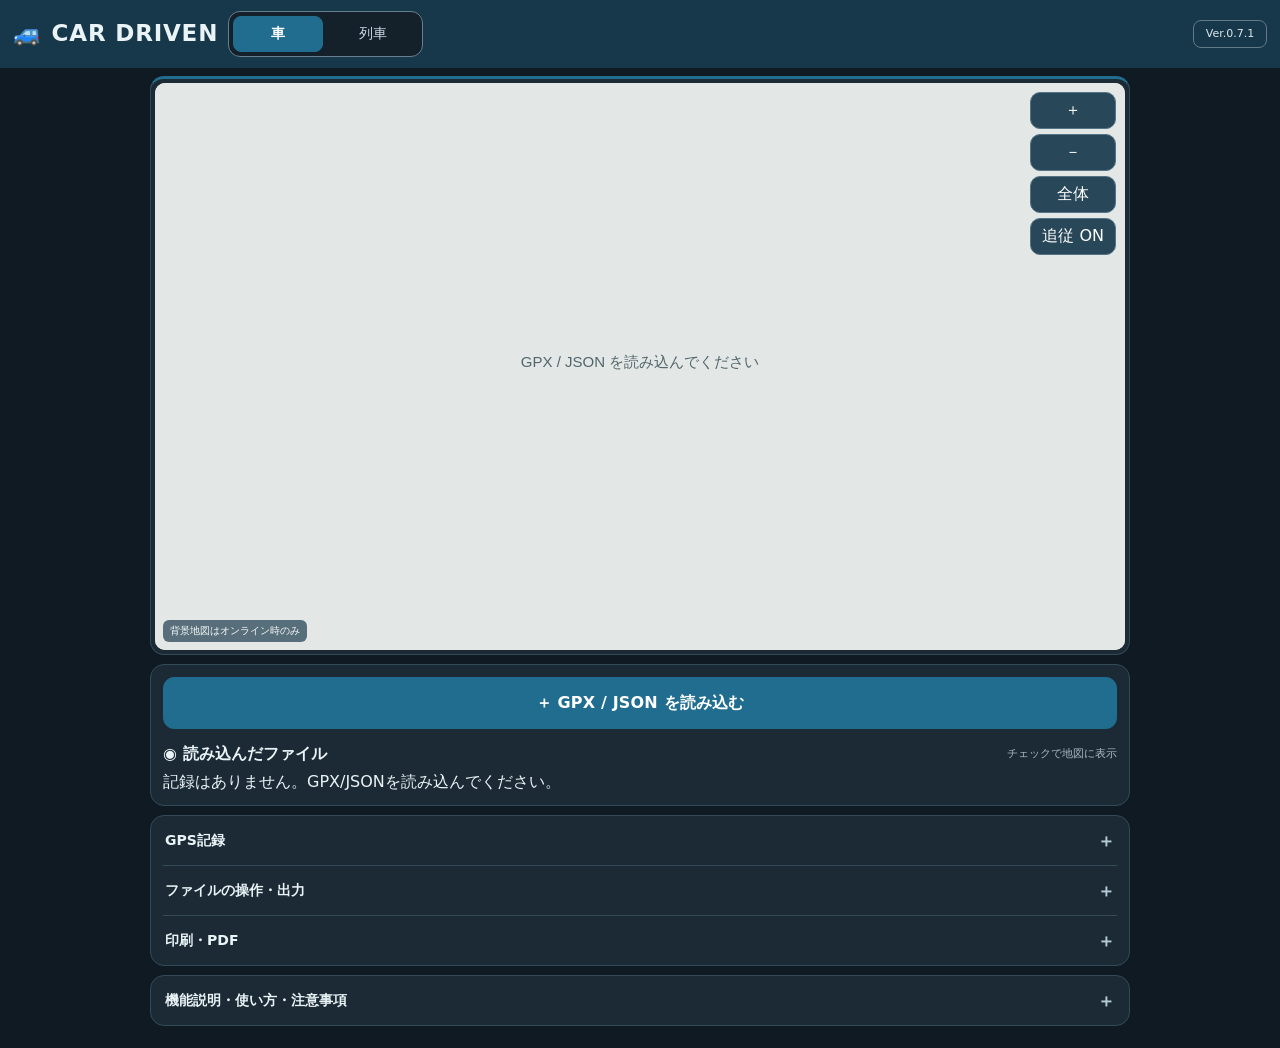
==== index.html @ f6655024 "p" ====
<!DOCTYPE html><html lang="ja"><head><meta charset="utf-8"><meta name="viewport" content="width=device-width,initial-scale=1,maximum-scale=1,user-scalable=no"><meta name="theme-color" content="#17384a" id="themeColor"><title>DRIVEN v0.7.1｜車・列車</title><link rel="manifest" href="./manifest.webmanifest"><link rel="icon" type="image/png" sizes="192x192" href="./icons/icon-192.png"><link rel="apple-touch-icon" href="./icons/icon-192.png"><meta name="application-name" content="DRIVEN"><meta name="apple-mobile-web-app-capable" content="yes"><meta name="apple-mobile-web-app-status-bar-style" content="black-translucent"><meta name="description" content="車・列車のGPS走行記録と軌跡比較"><style>
:root{color-scheme:dark;font-family:system-ui,-apple-system,'Noto Sans JP',sans-serif;background:#101a22;color:#eaf4f7}*{box-sizing:border-box}body{margin:0}header{background:#17384a;padding:12px 15px;display:flex;align-items:center;justify-content:space-between}h1{margin:0;font-size:22px;letter-spacing:2px}small,.muted{color:#a8bdc8}button,select,input{font:inherit}button{border:1px solid #537487;border-radius:10px;background:#244b60;color:white;padding:11px 13px;cursor:pointer}button:disabled{opacity:.4}button.primary{background:#157b63;border-color:#39ad91}button.danger{background:#8e3f42;border-color:#bf777a}button.secondary{background:#273b49}main{max-width:1000px;margin:auto;padding:12px;display:grid;gap:12px}.panel{background:#1b2a35;border:1px solid #334a58;border-radius:14px;padding:12px}.controls{display:flex;gap:8px;flex-wrap:wrap}.controls button{flex:1;min-width:95px}.stats{display:grid;grid-template-columns:repeat(4,minmax(0,1fr));gap:8px}.stat{background:#13212b;border-radius:10px;padding:10px 6px;text-align:center}.stat b{font-size:clamp(16px,3.8vw,27px);display:block;font-variant-numeric:tabular-nums}.stat span{font-size:11px;color:#b5cbd6}.status{font-size:13px;line-height:1.6;white-space:pre-wrap}.mapbox{height:min(58vh,510px);min-height:290px;position:relative;overflow:hidden;border-radius:12px;background:#dbe3e3;touch-action:none}canvas{width:100%;height:100%;display:block}.maptools{position:absolute;right:10px;top:10px;display:grid;gap:6px}.maptools button{padding:7px 10px;background:#17384ae8}.mapnote{position:absolute;left:8px;bottom:8px;background:#17384ad9;color:#fff;padding:5px 8px;font-size:11px;border-radius:6px;max-width:80%}.row{display:flex;gap:8px;align-items:center;flex-wrap:wrap}.row>*{flex:1}select,input[type=text]{background:#10212d;color:white;border:1px solid #567184;padding:10px;border-radius:8px;min-width:0}label{font-size:13px;color:#b8d0db}details summary{cursor:pointer;padding:8px 0}.hint{font-size:12px;line-height:1.65;color:#b8cbd4}a{color:#8bd8ff}@media(max-width:530px){.stats{grid-template-columns:repeat(2,1fr)}header h1{font-size:20px}.mapbox{height:46vh;min-height:270px}}
.trip-list{display:grid;gap:7px;margin:10px 0}.trip-choice{display:flex;align-items:center;gap:10px;padding:11px;background:#132530;border:1px solid #385260;border-radius:10px;color:#f1f6f8;font-size:14px;cursor:pointer}.trip-choice input{width:21px;height:21px;accent-color:#42b6e5;flex:none}.trip-choice .trip-title{flex:1;min-width:0;overflow-wrap:anywhere}.trip-choice .trip-meta{font-size:11px;color:#a9c1cd}.trip-swatch{height:17px;width:6px;border-radius:4px;flex:none}.trip-choice:has(input:not(:checked)){opacity:.68}.trip-actions{display:flex;gap:8px;flex-wrap:wrap}.trip-actions button{flex:1} </style><style>:root{--driven-accent:#a3333b;--driven-header:#46232b}header{background:var(--driven-header)}button.primary{background:var(--driven-accent);border-color:var(--driven-accent)}.trip-choice input{accent-color:var(--driven-accent)}.mode-tag{font-size:12px;font-weight:700;letter-spacing:.1em;padding:5px 9px;border-radius:8px;border:1px solid var(--driven-accent);color:#fff}.panel:first-of-type{border-top:3px solid var(--driven-accent)}.trip-choice:has(input:checked){border-color:var(--driven-accent)}header h1{letter-spacing:.03em}</style><style>
.print-grid{display:grid;grid-template-columns:repeat(2,minmax(0,1fr));gap:10px}.print-grid label{display:grid;gap:5px}.print-grid select{background:#10212d;color:#fff;border:1px solid #567184;border-radius:8px;padding:9px;width:100%}@media(max-width:560px){.print-grid{grid-template-columns:1fr}}
</style><style>
header.driven-header{gap:10px;flex-wrap:wrap;padding:11px 13px}
header.driven-header h1{font-size:clamp(19px,4vw,23px);letter-spacing:.035em;line-height:1.2}
.mode-switch{display:flex;gap:5px;padding:4px;background:#14202a;border:1px solid #678090;border-radius:12px}
.mode-switch button{font-size:14px;min-width:90px;padding:8px 12px;background:transparent;border:1px solid transparent;color:#c9d9e3;border-radius:8px}
.mode-switch button.active{background:var(--driven-accent);border-color:var(--driven-accent);color:white;font-weight:750}
.mode-switch button:focus-visible{outline:3px solid #fff;outline-offset:2px}
.driven-mode-hint{margin:0}
@media(max-width:530px){header.driven-header{align-items:stretch}header.driven-header h1{flex:1;align-self:center}.mode-switch{width:100%}.mode-switch button{flex:1}}
</style><style id="simplifiedUiV07">
main{max-width:1000px;padding:8px 10px 22px;gap:9px}
.panel{padding:11px}
.map-panel{padding:4px;overflow:hidden;border-color:#334a58}
.mapbox{height:clamp(330px,63vh,630px);min-height:0;border-radius:10px}
.maptools{right:9px;top:9px;gap:5px}
.maptools button{padding:7px 11px;min-height:37px}
.mapnote{font-size:10px;padding:4px 7px;opacity:.8}
.files-panel{padding:12px}
.big-import{display:block;width:100%;min-height:52px;font-size:16px;font-weight:750;letter-spacing:.01em;border-radius:11px}
.files-header{display:flex;align-items:center;justify-content:space-between;gap:8px;flex-wrap:wrap;margin-top:15px}
.files-header h2{font-size:16px;line-height:1.2;margin:0}
.file-count-hint{font-size:11px;color:#a9bbc7}
.trip-list{max-height:min(38vh,450px);overflow-y:auto;margin:9px 0 0;overscroll-behavior:contain}
.trip-choice{margin:0;min-height:44px}
.compact-menu{padding:0 12px}
.compact-menu details+details{border-top:1px solid #354b59}
.compact-menu summary{list-style:none;display:flex;align-items:center;justify-content:space-between;font-size:14px;font-weight:600;min-height:49px;padding:12px 2px;gap:12px}
.compact-menu summary::-webkit-details-marker{display:none}
.compact-menu summary::after{content:'＋';font-size:18px;color:#b3cbd7;line-height:1}
.compact-menu details[open]>summary::after{content:'－'}
.compact-menu details[open]>summary{color:#f2f8fb}
.menu-body{padding:3px 2px 16px;display:grid;gap:12px}
.menu-body .hint{margin:0}
.block-label{display:grid;gap:6px}
.block-label input,.block-label select{width:100%}
.recording-controls button{flex:1}
.recording-controls button:last-child{flex-basis:100%}
.menu-body .stats{margin-top:1px}
.status{color:#c9dce4;background:#13212b;border-radius:8px;padding:9px}
.help-panel .menu-body p{margin:0 0 10px;line-height:1.75}
.help-panel .menu-body p:last-child{margin-bottom:0}
.sr-only{position:absolute!important;width:1px;height:1px;padding:0;margin:-1px;overflow:hidden;clip:rect(0,0,0,0);white-space:nowrap;border:0}
@media(max-width:530px){
 header.driven-header{padding:8px 11px;gap:7px}
 header.driven-header h1{font-size:18px}
 header.driven-header .mode-switch{width:auto;flex:0 0 auto}
 .mode-switch button{min-width:60px;padding:7px 8px}
 main{padding:6px 7px 18px;gap:8px}
 .mapbox{height:48vh;min-height:260px;max-height:490px}
 .files-panel{padding:10px}
 .file-count-hint{font-size:10px}
 .trip-choice{padding:10px 8px}
 .compact-menu{padding:0 10px}
 .menu-body{gap:10px}
}
</style><style id="pwaStyle">
.version-update{margin-left:auto;background:transparent;border:1px solid #647985;border-radius:8px;color:#dce6eb;font-size:11px;line-height:1.1;font-weight:500;min-height:28px;min-width:74px;padding:6px 8px;white-space:nowrap}
.version-update:disabled{opacity:.65}
@media(max-width:480px){header.driven-header{display:grid;grid-template-columns:minmax(0,1fr) auto;gap:7px}header.driven-header h1{grid-row:1;grid-column:1;min-width:0}header.driven-header .version-update{grid-row:1;grid-column:2;justify-self:end}header.driven-header .mode-switch{grid-row:2;grid-column:1 / -1;width:100%}header.driven-header .mode-switch button{flex:1}}
</style></head><body><header class="driven-header"><h1 id="appTitle">DRIVEN <small>v0.7</small></h1><nav class="mode-switch" aria-label="走行モードの切り替え"><button id="carMode" type="button">車</button><button id="trainMode" type="button">列車</button></nav><button id="versionUpdate" type="button" class="version-update" aria-label="更新して再起動" title="更新して再起動">Ver.0.7.1</button></header><main>
<section class="panel map-panel" aria-label="走行地図">
  <div class="mapbox" id="map">
    <canvas id="canvas" aria-label="GPS走行軌跡の地図"></canvas>
    <div class="maptools">
      <button id="zoomIn" type="button" aria-label="拡大">＋</button>
      <button id="zoomOut" type="button" aria-label="縮小">－</button>
      <button id="fit" type="button">全体</button>
      <button id="follow" type="button">追従 ON</button>
    </div>
    <div class="mapnote" id="mapnote">背景地図はオンライン時のみ</div>
  </div>
</section>
<section class="panel files-panel" aria-label="ファイルの読み込みと表示">
  <button class="primary big-import" id="importBtn" type="button">＋ GPX / JSON を読み込む</button>
  <input type="file" id="file" multiple accept=".gpx,.json,application/json,application/gpx+xml" hidden>
  <div class="files-header"><h2>◉ 読み込んだファイル</h2><span class="file-count-hint">チェックで地図に表示</span></div>
  <div id="tripChecklist" class="trip-list" aria-label="読み込み済みの記録一覧"></div>
  <div id="overlayInfo" class="sr-only" aria-live="polite">読み込み済みのファイルを地図に重ねて表示します。</div>
</section>
<section class="panel compact-menu" aria-label="その他の操作">
  <details id="recordingMenu">
    <summary>GPS記録</summary>
    <div class="menu-body">
      <label class="block-label">記録名 <input type="text" id="tripName" placeholder="例：智頭線 上り"></label>
      <div class="controls recording-controls">
        <button class="primary" id="start" type="button">● 記録開始</button>
        <button class="danger" id="stop" type="button" disabled>■ 停止・保存</button>
        <button class="secondary" id="locate" type="button">現在地確認</button>
      </div>
      <div id="status" class="status" aria-live="polite">待機中</div>
      <section class="stats" aria-label="走行の数値">
        <div class="stat"><b id="speed">--</b><span>速度 km/h</span></div>
        <div class="stat"><b id="distance">0.00</b><span>距離 km</span></div>
        <div class="stat"><b id="elapsed">00:00</b><span>経過時間</span></div>
        <div class="stat"><b id="points">0</b><span>GPS点数</span></div>
      </section>
    </div>
  </details>
  <details id="fileToolsMenu">
    <summary>ファイルの操作・出力</summary>
    <div class="menu-body">
      <label class="block-label">保存済み記録 <select id="trips"><option value="">選択してください</option></select></label>
      <div class="controls"><button id="load" type="button">記録を表示</button><button id="delete" type="button">選択記録を削除</button></div>
      <div class="controls"><button id="exportGPX" type="button">GPX出力</button><button id="exportCSV" type="button">CSV出力</button><button id="exportJSON" type="button">JSON出力</button></div>
      <div class="controls"><button id="overlayAll" type="button">すべて選択</button><button id="overlayOff" type="button">すべて解除</button><button id="clear" type="button">表示をクリア</button></div>
      <p class="hint" id="details">記録なし</p>
    </div>
  </details>
  <details id="printPanel">
    <summary>印刷・PDF</summary>
    <div class="menu-body">
      <div class="print-grid">
        <label>印刷する記録<select id="printTrip"><option value="">現在表示中の記録</option></select></label>
        <label>レイアウト<select id="printLayout"><option value="side">地図＋速度（左右）</option><option value="vertical">地図＋速度（上下）</option><option value="map">地図のみ</option><option value="speed">速度グラフのみ</option></select></label>
        <label>地図の色調<select id="printTone"><option value="gray">淡いグレー</option><option value="mono">白黒</option><option value="color">カラー</option><option value="plain">白背景（地図なし）</option></select></label>
        <label>経過時刻の目印<select id="printInterval"><option value="5">5分刻み</option><option value="10">10分刻み</option><option value="0">表示なし</option></select></label>
      </div>
      <button class="primary" id="printOpen" type="button" style="width:100%;margin-top:12px">印刷プレビューを開く</button>
    </div>
  </details>
</section>
<section class="panel compact-menu help-panel">
  <details id="helpMenu">
    <summary>機能説明・使い方・注意事項</summary>
    <div class="menu-body hint">
      <p id="modeHint" class="driven-mode-hint"></p>
      <p><b>地図</b>：ドラッグで移動、ピンチや＋／－で拡大縮小。「全体」で軌跡全体を表示します。背景地図の取得には通信が必要ですが、読み込んだ軌跡はオフラインでも表示できます。</p>
      <p><b>ファイルの読み込み</b>：GPX／JSONファイルを複数同時に選べます。読み込むと一覧に追加され、チェックの付いた記録を色別に地図へ重ねて表示します。線は記録ごとに独立しています。</p>
      <p><b>GPS記録</b>：「GPS記録」を開いて開始・停止します。ブラウザーの位置情報を使います。HTTPSまたはlocalhostが必要で、端末のローカルHTMLでは測位できない場合があります。画面消灯・バックグラウンド移行で記録が止まることがあります。走行中は操作しないでください。</p>
      <p><b>保存と出力</b>：車用と列車用の記録は別々にブラウザー内へ保存します。保存領域が消去されると記録も失われるため、GPX／JSONに書き出して保管してください。記録ごとの表示や削除、CSV出力、印刷・PDFも利用できます。</p>
      <p><b>印刷</b>：地図＋速度の左右／上下、地図のみ、速度のみを選べます。背景地図を印刷するときは通信が必要です。</p>
      <p><b>データについて</b>：GPS軌跡は未補正です。線路への自動吸着・速度補正は未実装です。位置情報自体はサーバーに送信しませんが、オンライン地図を使うと地図提供元へタイル取得の通信が発生します。</p>
    </div>
  </details>
</section>
</main><script>
'use strict';
const DRIVEN_MODE=(location.hash.toLowerCase()==='#train')?'train':'car';
const DRIVEN_LABEL=DRIVEN_MODE==='train'?'TRAIN DRIVEN':'CAR DRIVEN';
const DRIVEN_STORE_KEY=DRIVEN_MODE==='train'?'DRIVEN_TRAIN_TRIPS_v04':'DRIVEN_TRIPS_v01';
const DRIVEN_RECOVERY_KEY=DRIVEN_MODE==='train'?'DRIVEN_TRAIN_RECOVERY_v04':'DRIVEN_RECOVERY';
const MODE_THEME=DRIVEN_MODE==='train'?{accent:'#a3333b',header:'#46232b',symbol:'🚆',name:'列車',hint:'例：智頭線 上り',usage:'鉄道走行'}:{accent:'#216d90',header:'#17384a',symbol:'🚙',name:'車',hint:'例：休日のドライブ',usage:'自動車走行'};
document.documentElement.style.setProperty('--driven-accent',MODE_THEME.accent);
document.documentElement.style.setProperty('--driven-header',MODE_THEME.header);
document.getElementById('themeColor').setAttribute('content',MODE_THEME.header);
document.getElementById('appTitle').textContent=MODE_THEME.symbol+' '+DRIVEN_LABEL;
document.title='DRIVEN v0.7.1｜'+MODE_THEME.name;
document.getElementById('modeHint').textContent=MODE_THEME.usage+'のGPS記録・比較。車と列車の記録は分離して保存します。';
document.getElementById('tripName').placeholder=MODE_THEME.hint;
for(const [mode,id] of [['car','carMode'],['train','trainMode']]){
 const btn=document.getElementById(id);
 const active=DRIVEN_MODE===mode;
 btn.classList.toggle('active',active);
 btn.setAttribute('aria-pressed',String(active));
 btn.addEventListener('click',()=>{
  if(active)return;
  if(recording){alert('GPS記録中はモードを切り替えられません。先に「停止・保存」を押してください。');return;}
  if(points.length&&!selectedId){
   const ok=confirm('現在表示中のデータが保存されていない可能性があります。モードを切り替えますか？');
   if(!ok)return;
  }
  location.hash=mode;
  location.reload();
 });
}
const $=id=>document.getElementById(id), R=6371008.8;let points=[],recording=false,watch=null,started=null,ended=null,current=null,follow=true,zoom=14,center=null,drag=null,prevPinch=null,tiles=new Map(),mapEnabled=true;const key=DRIVEN_STORE_KEY;let trips=[];try{trips=JSON.parse(localStorage.getItem(key)||'[]');if(!Array.isArray(trips))trips=[]}catch(e){trips=[]}let selectedId=null,overlayMode=false;let visibleIds=new Set(trips.map(t=>t.id));const overlayColors=['#f97316','#38bdf8','#a78bfa','#22c55e','#facc15','#fb7185','#2dd4bf','#e879f9'];const rad=d=>d*Math.PI/180;function meters(a,b){let dlat=rad(b.lat-a.lat),dlon=rad(b.lon-a.lon);let x=Math.sin(dlat/2)**2+Math.cos(rad(a.lat))*Math.cos(rad(b.lat))*Math.sin(dlon/2)**2;return 2*R*Math.atan2(Math.sqrt(x),Math.sqrt(1-x))}function duration(ms){let s=Math.max(0,Math.floor(ms/1000));return String(Math.floor(s/3600)).padStart(2,'0')+':'+String(Math.floor(s%3600/60)).padStart(2,'0')+':'+String(s%60).padStart(2,'0')}function stamp(t){return new Date(t).toLocaleString('ja-JP')}function status(s){$('status').textContent=s}function totalDistance(){let d=0;for(let i=1;i<points.length;i++){let m=meters(points[i-1],points[i]);if(m<2000)d+=m}return d}function tripDistance(ps){let d=0;for(let i=1;i<ps.length;i++){let m=meters(ps[i-1],ps[i]);if(m<2000)d+=m}return d}function activeTrips(){return trips.filter(t=>visibleIds.has(t.id)&&t.points?.length)}function updateOverlayInfo(){let a=activeTrips();$('overlayInfo').textContent=`${a.length} / ${trips.length}記録を表示中。線は各ファイルで独立し、端点を接続しません。`; }function renderChecklist(){let el=$('tripChecklist');el.replaceChildren();if(!trips.length){el.textContent='記録はありません。GPX/JSONを読み込んでください。';updateOverlayInfo();return}trips.forEach((t,i)=>{let label=document.createElement('label');label.className='trip-choice';let input=document.createElement('input');input.type='checkbox';input.checked=visibleIds.has(t.id);input.setAttribute('aria-label',t.name+'を地図に表示');input.onchange=()=>{if(input.checked)visibleIds.add(t.id);else visibleIds.delete(t.id);overlayMode=true;updateOverlayInfo();update();fit();draw()};let sw=document.createElement('span');sw.className='trip-swatch';sw.style.background=overlayColors[i%overlayColors.length];let body=document.createElement('span');body.className='trip-title';body.textContent=t.name;let meta=document.createElement('span');meta.className='trip-meta';meta.textContent=`${t.points.length}点`;label.append(input,sw,body,meta);el.append(label)});updateOverlayInfo()}function update(){if(overlayMode){let all=activeTrips();let count=all.reduce((n,t)=>n+t.points.length,0);let dist=all.reduce((n,t)=>n+tripDistance(t.points),0);$('speed').textContent='--';$('distance').textContent=(dist/1000).toFixed(2);$('points').textContent=count;$('elapsed').textContent='--:--:--';$('details').textContent=`${all.length}記録 / 合計${count}点 / 区間ごとのGPS概算距離合計 ${(dist/1000).toFixed(3)} km`;return}let p=points.at(-1),v=current||p;$('speed').textContent=v&&Number.isFinite(v.speed)?(v.speed*3.6).toFixed(1):'--';$('distance').textContent=(totalDistance()/1000).toFixed(2);$('points').textContent=points.length;$('elapsed').textContent=started?duration((recording?Date.now():ended||Date.now())-started):'00:00:00';$('details').textContent=points.length?`期間：${stamp(started||points[0].t)} ～ ${stamp(ended||points.at(-1).t)}　／　距離：${(totalDistance()/1000).toFixed(3)} km　／　点数：${points.length}　／　最終推定精度：${p&&Number.isFinite(p.acc)?Math.round(p.acc)+' m':'不明'}`:'記録なし'}function recordPosition(pos){let c=pos.coords,p={lat:c.latitude,lon:c.longitude,t:pos.timestamp||Date.now(),acc:c.accuracy,speed:Number.isFinite(c.speed)?c.speed:null,alt:Number.isFinite(c.altitude)?c.altitude:null};current=p;if(!center||follow)center={lat:p.lat,lon:p.lon};if(recording){if(!points.length||p.t>points.at(-1).t){points.push(p);if(points.length%10===0)autosave()}}update();draw();status(`${recording?'記録中':'現在地確認'}　${p.lat.toFixed(6)}, ${p.lon.toFixed(6)}\n推定精度 ±${Math.round(p.acc)} m / 最終測位 ${new Date(p.t).toLocaleTimeString('ja-JP')}`)}function err(e){status('位置情報を取得できません：'+e.message+'\nHTTPSで開き、位置情報の許可と端末の位置情報設定を確認してください。')}function autosave(){try{localStorage.setItem(DRIVEN_RECOVERY_KEY,JSON.stringify({points,started,name:$('tripName').value}))}catch(e){status('端末内の一時保存に失敗。記録停止後にGPXを書き出してください。')}}function save(){if(!points.length)return;let id=selectedId&&trips.some(t=>t.id===selectedId)?selectedId:'trip_'+Date.now();let trip={id,name:$('tripName').value.trim()||'走行 '+stamp(started||Date.now()),started:started||points[0].t,ended:ended||points.at(-1).t,points:points.slice()};trips=trips.filter(t=>t.id!==id);trips.unshift(trip);visibleIds.add(id);try{localStorage.setItem(key,JSON.stringify(trips));localStorage.removeItem(DRIVEN_RECOVERY_KEY);selectedId=id;refreshTrips()}catch(e){status('端末への保存容量が不足しています。GPX/JSONを書き出してください。')}}function start(){if(recording)return;overlayMode=false;updateOverlayInfo();points=[];current=null;started=Date.now();ended=null;selectedId=null;recording=true;$('start').disabled=true;$('stop').disabled=false;status('GPSを取得しています…');if(!navigator.geolocation){recording=false;$('start').disabled=false;$('stop').disabled=true;status('このブラウザーはGPS位置情報に対応していません。');return}watch=navigator.geolocation.watchPosition(recordPosition,err,{enableHighAccuracy:true,maximumAge:0,timeout:20000});update();draw()}function stop(){if(!recording)return;recording=false;ended=Date.now();if(watch!==null){navigator.geolocation.clearWatch(watch);watch=null}$('start').disabled=false;$('stop').disabled=true;save();status(`記録停止・保存しました。 ${points.length}点 / ${(totalDistance()/1000).toFixed(2)} km`);update();draw()}function refreshTrips(){visibleIds=new Set([...visibleIds].filter(id=>trips.some(t=>t.id===id)));renderChecklist();let s=$('trips');s.replaceChildren(new Option('選択してください',''));for(let t of trips)s.add(new Option(`${t.name} (${t.points.length}点)`,t.id));if(selectedId)s.value=selectedId}function loadTrip(){overlayMode=false;updateOverlayInfo();if(recording){alert('記録を停止してから読み込んでください');return}let t=trips.find(x=>x.id===$('trips').value);if(!t)return;points=t.points.map(p=>({...p}));started=t.started;ended=t.ended;selectedId=t.id;$('tripName').value=t.name;fit();update();status(`読み込み：${t.name}`)}function xml(s){return String(s).replace(/[<>&"']/g,c=>({'<':'&lt;','>':'&gt;','&':'&amp;','"':'&quot;',"'":'&apos;'}[c]))}function download(text,name,type){let blob=new Blob([text],{type}),url=URL.createObjectURL(blob),a=document.createElement('a');a.href=url;a.download=name;document.body.append(a);a.click();a.remove();setTimeout(()=>URL.revokeObjectURL(url),3000)}function filebase(){return 'DRIVEN_'+new Date(started||Date.now()).toISOString().replace(/[:.]/g,'-')}function exportGPX(){if(!points.length)return alert('記録がありません');let s='<?xml version="1.0" encoding="UTF-8"?>\n<gpx version="1.1" creator="DRIVEN v0.7" xmlns="http://www.topografix.com/GPX/1/1"><trk><name>'+xml($('tripName').value||DRIVEN_LABEL)+'</name><trkseg>\n';for(let p of points)s+=`<trkpt lat="${p.lat}" lon="${p.lon}">${Number.isFinite(p.alt)?'<ele>'+p.alt+'</ele>':''}<time>${new Date(p.t).toISOString()}</time>${Number.isFinite(p.acc)?'<extensions><accuracy>'+p.acc+'</accuracy></extensions>':''}</trkpt>\n`;download(s+'</trkseg></trk></gpx>',filebase()+'.gpx','application/gpx+xml')}function exportCSV(){if(!points.length)return alert('記録がありません');let s='time_iso,latitude,longitude,accuracy_m,speed_kmh,altitude_m\n';for(let p of points)s+=[new Date(p.t).toISOString(),p.lat,p.lon,p.acc??'',Number.isFinite(p.speed)?(p.speed*3.6).toFixed(2):'',p.alt??''].join(',')+'\n';download(s,filebase()+'.csv','text/csv;charset=utf-8')}function exportJSON(){if(!points.length)return alert('記録がありません');download(JSON.stringify({app:DRIVEN_LABEL,version:'0.6',name:$('tripName').value,started,ended,points},null,2),filebase()+'.json','application/json')}function parseGPX(text){let doc=new DOMParser().parseFromString(text,'application/xml');if(doc.querySelector('parsererror'))throw Error('GPX形式を読み取れません');let arr=[...doc.getElementsByTagName('*')].filter(n=>n.localName==='trkpt'||n.localName==='rtept');return arr.map(n=>{let child=(name)=>[...n.children].find(e=>e.localName===name)?.textContent;return {lat:Number(n.getAttribute('lat')),lon:Number(n.getAttribute('lon')),t:Date.parse(child('time')||'')||Date.now(),acc:null,speed:null,alt:child('ele')!==undefined?Number(child('ele')):null}}).filter(p=>Number.isFinite(p.lat)&&Number.isFinite(p.lon)&&Math.abs(p.lat)<=90&&Math.abs(p.lon)<=180)}async function importFiles(files){if(recording)return alert('記録を停止してから読み込んでください');let ok=0,failed=[];for(let f of files){try{let text=await f.text(),ps;if(f.name.toLowerCase().endsWith('.gpx'))ps=parseGPX(text);else{let data=JSON.parse(text);ps=Array.isArray(data)?data:data.points;if(!Array.isArray(ps))throw Error('points配列がありません');ps=ps.map(p=>({lat:Number(p.lat),lon:Number(p.lon),t:typeof p.t==='number'?p.t:(Date.parse(p.t)||Date.now()),acc:p.acc??null,speed:p.speed??null,alt:p.alt??null})).filter(p=>Number.isFinite(p.lat)&&Number.isFinite(p.lon)&&Math.abs(p.lat)<=90&&Math.abs(p.lon)<=180)}if(!ps.length)throw Error('GPS点が見つかりません');let name=f.name.replace(/\.(gpx|json)$/i,'');let id='import_'+Date.now()+'_'+ok+'_'+Math.random().toString(36).slice(2,8);let trip={id,name,started:ps[0].t,ended:ps.at(-1).t,points:ps};trips.unshift(trip);visibleIds.add(id);ok++}catch(e){failed.push(f.name+'：'+e.message)}}if(ok){try{localStorage.setItem(key,JSON.stringify(trips))}catch(e){status('保存容量が不足しました。ファイルの保管を続けてください。');alert('保存容量が不足しました。読み込んだ記録は再起動後に残らない可能性があります。')}overlayMode=true;refreshTrips();fit();update();draw()}status(`${ok}ファイルを読み込み、地図へ重ねて表示しました。`+(failed.length?'\n失敗：'+failed.join(' / '):''));if(failed.length)alert('読み込めなかったファイル：\n'+failed.join('\n'))}
const canvas=$('canvas'),ctx=canvas.getContext('2d');function merc(lat,lon,z){let scale=256*2**z,cl=Math.max(-85.0511,Math.min(85.0511,lat));return {x:(lon+180)/360*scale,y:(1-Math.log(Math.tan(rad(cl))+1/Math.cos(rad(cl)))/Math.PI)/2*scale}}function inverse(x,y,z){let s=256*2**z;return {lon:x/s*360-180,lat:180/Math.PI*Math.atan(Math.sinh(Math.PI*(1-2*y/s)))}}function dimensions(){let rect=canvas.getBoundingClientRect(),dpr=window.devicePixelRatio||1,w=Math.max(1,rect.width),h=Math.max(1,rect.height);if(canvas.width!==Math.round(w*dpr)||canvas.height!==Math.round(h*dpr)){canvas.width=Math.round(w*dpr);canvas.height=Math.round(h*dpr)}ctx.setTransform(dpr,0,0,dpr,0,0);return {w,h}}function fit(){let arr=overlayMode?activeTrips().flatMap(t=>t.points):(points.length?points:(current?[current]:[]));if(!arr.length)return;let lo=Math.min(...arr.map(p=>p.lon)),hi=Math.max(...arr.map(p=>p.lon)),la=Math.min(...arr.map(p=>p.lat)),ha=Math.max(...arr.map(p=>p.lat));center={lat:(la+ha)/2,lon:(lo+hi)/2};let {w,h}=dimensions();for(let z=18;z>=2;z--){let a=merc(la,lo,z),b=merc(ha,hi,z);if(Math.abs(b.x-a.x)<w*.8&&Math.abs(b.y-a.y)<h*.8){zoom=z;break}}follow=false;syncFollow();draw()}function syncFollow(){$('follow').textContent='追従 '+(follow?'ON':'OFF')}function draw(){let {w,h}=dimensions();ctx.fillStyle='#e3e8e6';ctx.fillRect(0,0,w,h);if(!center){ctx.fillStyle='#52656b';ctx.textAlign='center';ctx.font='15px sans-serif';ctx.fillText('GPX / JSON を読み込んでください',w/2,h/2);return}let c=merc(center.lat,center.lon,zoom),tl={x:c.x-w/2,y:c.y-h/2},tx=Math.floor(tl.x/256),ty=Math.floor(tl.y/256),nx=Math.ceil(w/256)+2,ny=Math.ceil(h/256)+2;for(let ix=tx;ix<tx+nx;ix++)for(let iy=ty;iy<ty+ny;iy++){let px=ix*256-tl.x,py=iy*256-tl.y;ctx.strokeStyle='#cad2d0';ctx.strokeRect(px,py,256,256);if(mapEnabled&&iy>=0&&iy<2**zoom){let wrap=((ix%2**zoom)+2**zoom)%2**zoom,k=`${zoom}/${wrap}/${iy}`;let tile=tiles.get(k);if(!tile){tile={img:new Image(),ready:false,failed:false};tile.img.onload=()=>{tile.ready=true;draw()};tile.img.onerror=()=>{tile.failed=true};tile.img.src=`https://tile.openstreetmap.org/${k}.png`;tiles.set(k,tile);if(tiles.size>450)tiles.delete(tiles.keys().next().value)}if(tile.ready)ctx.drawImage(tile.img,px,py,256,256)}}function screen(p){let m=merc(p.lat,p.lon,zoom);return {x:m.x-tl.x,y:m.y-tl.y}}if(overlayMode){trips.forEach((trip,index)=>{if(!visibleIds.has(trip.id)||!trip.points?.length)return;ctx.beginPath();trip.points.forEach((p,i)=>{let q=screen(p);if(i===0)ctx.moveTo(q.x,q.y);else ctx.lineTo(q.x,q.y)});ctx.strokeStyle=overlayColors[index%overlayColors.length];ctx.lineWidth=2.6;ctx.lineJoin='round';ctx.stroke()})}else if(points.length){ctx.beginPath();points.forEach((p,i)=>{let s=screen(p);if(i===0)ctx.moveTo(s.x,s.y);else ctx.lineTo(s.x,s.y)});ctx.strokeStyle='#e76728';ctx.lineWidth=3;ctx.lineJoin='round';ctx.stroke();let first=screen(points[0]);ctx.fillStyle='#1e9b67';ctx.beginPath();ctx.arc(first.x,first.y,6,0,Math.PI*2);ctx.fill()}if(current){let s=screen(current);ctx.beginPath();ctx.fillStyle='#208dc8';ctx.strokeStyle='white';ctx.lineWidth=2;ctx.arc(s.x,s.y,7,0,Math.PI*2);ctx.fill();ctx.stroke()}ctx.fillStyle='#17384acc';ctx.fillRect(7,7,82,23);ctx.fillStyle='white';ctx.font='12px sans-serif';ctx.textAlign='left';ctx.fillText('Zoom '+zoom,15,23)}
$('start').onclick=start;$('stop').onclick=stop;$('locate').onclick=()=>{if(!navigator.geolocation)return err({message:'GPS非対応'});navigator.geolocation.getCurrentPosition(recordPosition,err,{enableHighAccuracy:true,timeout:20000,maximumAge:0})};$('zoomIn').onclick=()=>{zoom=Math.min(19,zoom+1);draw()};$('zoomOut').onclick=()=>{zoom=Math.max(2,zoom-1);draw()};$('fit').onclick=fit;$('follow').onclick=()=>{follow=!follow;syncFollow();if(follow&&current)center={lat:current.lat,lon:current.lon};draw()};$('load').onclick=loadTrip;$('overlayAll').onclick=()=>{if(recording)return alert('記録を停止してから表示してください');visibleIds=new Set(trips.map(t=>t.id));overlayMode=true;renderChecklist();fit();update();draw();status('すべての記録を表示中')};$('overlayOff').onclick=()=>{if(recording)return;visibleIds.clear();overlayMode=true;renderChecklist();update();draw();status('すべての記録を非表示にしました')};$('exportGPX').onclick=exportGPX;$('exportCSV').onclick=exportCSV;$('exportJSON').onclick=exportJSON;$('importBtn').onclick=()=>$('file').click();$('file').onchange=e=>{if(e.target.files.length)importFiles([...e.target.files]);e.target.value=''};$('delete').onclick=()=>{let id=$('trips').value;if(!id||!confirm('選択した保存記録を削除しますか？'))return;trips=trips.filter(t=>t.id!==id);localStorage.setItem(key,JSON.stringify(trips));if(selectedId===id)selectedId=null;refreshTrips();update();draw()};$('clear').onclick=()=>{overlayMode=false;updateOverlayInfo();if(recording)return alert('記録中は消去できません');points=[];current=null;started=null;ended=null;selectedId=null;center=null;$('tripName').value='';update();draw();status('表示をクリアしました。保存済み記録は残っています。')};const map=$('map');map.addEventListener('pointerdown',e=>{if(e.target.closest('button'))return;map.setPointerCapture(e.pointerId);if(!map._touches)map._touches=new Map();map._touches.set(e.pointerId,{x:e.clientX,y:e.clientY});drag={x:e.clientX,y:e.clientY};follow=false;syncFollow()});map.addEventListener('pointermove',e=>{if(!map._touches?.has(e.pointerId)||!center)return;let old=map._touches.get(e.pointerId);map._touches.set(e.pointerId,{x:e.clientX,y:e.clientY});let list=[...map._touches.values()];if(list.length===2){let d=Math.hypot(list[0].x-list[1].x,list[0].y-list[1].y);if(prevPinch&&Math.abs(d-prevPinch)>24){zoom=Math.max(2,Math.min(19,zoom+(d>prevPinch?1:-1)));prevPinch=d}else if(!prevPinch)prevPinch=d}else{prevPinch=null;let m=merc(center.lat,center.lon,zoom);center=inverse(m.x-(e.clientX-old.x),m.y-(e.clientY-old.y),zoom)}draw()});function pointerEnd(e){map._touches?.delete(e.pointerId);if((map._touches?.size||0)<2)prevPinch=null}map.addEventListener('pointerup',pointerEnd);map.addEventListener('pointercancel',pointerEnd);map.addEventListener('wheel',e=>{e.preventDefault();zoom=Math.max(2,Math.min(19,zoom+(e.deltaY<0?1:-1)));draw()},{passive:false});window.addEventListener('resize',draw);document.addEventListener('visibilitychange',()=>{if(document.hidden&&recording)autosave()});window.addEventListener('beforeunload',()=>{if(recording)autosave()});setInterval(()=>{if($('clock'))$('clock').textContent=new Date().toLocaleTimeString('ja-JP',{hour:'2-digit',minute:'2-digit'});if(recording)update()},1000);refreshTrips();try{let rec=JSON.parse(localStorage.getItem(DRIVEN_RECOVERY_KEY)||'null');if(rec?.points?.length&&!trips.some(t=>t.started===rec.started)){status(`前回の未完了記録（${rec.points.length}点）が残っています。復元できます。`);let btn=document.createElement('button');btn.textContent='未完了記録を復元';btn.onclick=()=>{if(recording)return;points=rec.points;started=rec.started;ended=points.at(-1).t;$('tripName').value=rec.name||'復元した記録';fit();update();save();btn.remove();status('未完了記録を復元・保存しました。')};$('status').after(btn)}}catch(e){}draw();
</script><script>
(function(){'use strict';
const psel=document.getElementById('printTrip');
function updatePrintTrips(){let keep=psel.value;psel.replaceChildren();let op=document.createElement('option');op.value='';op.textContent='現在表示中の記録';psel.append(op);for(let t of trips){let o=document.createElement('option');o.value=t.id;o.textContent=t.name;psel.append(o)}psel.value=[...psel.options].some(o=>o.value===keep)?keep:''}
const oldRefresh=refreshTrips;refreshTrips=function(){oldRefresh();updatePrintTrips()};updatePrintTrips();
const esc=s=>String(s).replace(/[&<>"']/g,c=>({'&':'&amp;','<':'&lt;','>':'&gt;','"':'&quot;',"'":'&#39;'}[c]));
const n=v=>Number.isFinite(v)?v:0;
function mercator(lat,lon,z){let k=256*2**z;lat=Math.max(-85.0511,Math.min(85.0511,lat));return {x:(lon+180)/360*k,y:(1-Math.log(Math.tan(lat*Math.PI/180)+1/Math.cos(lat*Math.PI/180))/Math.PI)/2*k}}
function mapSVG(ps,W,H,interval,tone){let valid=ps.filter(p=>Number.isFinite(p.lat)&&Number.isFinite(p.lon));if(!valid.length)return '<p>位置データなし</p>';let z=14,bounds;
for(let zz=17;zz>=2;zz--){let a=valid.map(p=>mercator(p.lat,p.lon,zz)),minX=Math.min(...a.map(p=>p.x)),maxX=Math.max(...a.map(p=>p.x)),minY=Math.min(...a.map(p=>p.y)),maxY=Math.max(...a.map(p=>p.y));if(maxX-minX<W*.82&&maxY-minY<H*.80){z=zz;break}}
let coords=valid.map(p=>mercator(p.lat,p.lon,z));let minX=Math.min(...coords.map(p=>p.x)),maxX=Math.max(...coords.map(p=>p.x)),minY=Math.min(...coords.map(p=>p.y)),maxY=Math.max(...coords.map(p=>p.y));let cx=(minX+maxX)/2,cy=(minY+maxY)/2,ox=cx-W/2,oy=cy-H/2;
let imgs='';if(tone!=='plain'){let x0=Math.floor(ox/256),x1=Math.ceil((ox+W)/256),y0=Math.floor(oy/256),y1=Math.ceil((oy+H)/256);for(let x=x0;x<=x1;x++)for(let y=y0;y<=y1;y++){if(y<0||y>=2**z)continue;let xx=((x%(2**z))+2**z)%(2**z);imgs+=`<image href="https://tile.openstreetmap.org/${z}/${xx}/${y}.png" x="${(x*256-ox).toFixed(1)}" y="${(y*256-oy).toFixed(1)}" width="256" height="256"/>`}}
let path=coords.map((p,i)=>(i?'L':'M')+(p.x-ox).toFixed(1)+','+(p.y-oy).toFixed(1)).join(' ');
let labels='';let t0=Number(valid[0].t),t1=Number(valid[valid.length-1].t);if(interval>0&&Number.isFinite(t0)&&Number.isFinite(t1)&&t1>t0){let times=valid.map(p=>Number(p.t));for(let m=0;m<=Math.floor((t1-t0)/60000);m+=interval){let target=t0+m*60000;let k=times.findIndex(t=>t>=target);if(k<0)continue;let q=coords[k],x=q.x-ox,y=q.y-oy;if(x<0||x>W||y<0||y>H)continue;let ty=y<24?y+19:y-10;labels+=`<circle cx="${x.toFixed(1)}" cy="${y.toFixed(1)}" r="4.5" fill="white" stroke="#222" stroke-width="1.5"/><text x="${(x+6).toFixed(1)}" y="${ty.toFixed(1)}" font-size="12" font-weight="700" fill="#111" stroke="white" stroke-width="3" paint-order="stroke">${m}分</text>`}}
let filter=tone==='gray'?'grayscale(1) brightness(1.13) contrast(.77) opacity(.67)':tone==='mono'?'grayscale(1) contrast(1.4) opacity(.8)':'none';return `<svg xmlns="http://www.w3.org/2000/svg" viewBox="0 0 ${W} ${H}" width="100%" role="img" aria-label="走行軌跡地図"><rect width="${W}" height="${H}" fill="white"/><g style="filter:${filter}">${imgs}</g><path d="${path}" fill="none" stroke="white" stroke-width="5" stroke-linecap="round" stroke-linejoin="round"/><path d="${path}" fill="none" stroke="#202020" stroke-width="2.5" stroke-linecap="round" stroke-linejoin="round"/>${labels}</svg>`}
function speedSVG(ps,W,H){if(ps.length<2)return '<p>速度グラフ用データがありません</p>';let t0=Number(ps[0].t),t1=Number(ps[ps.length-1].t);if(!Number.isFinite(t0)||!Number.isFinite(t1)||t1<=t0)return '<p>有効な時刻がありません</p>';let v=ps.map((p,i)=>{if(Number.isFinite(p.speed)&&p.speed>=0)return p.speed*3.6;if(i===0)return 0;let dt=(p.t-ps[i-1].t)/1000;if(dt<=0||dt>30)return null;let kmh=meters(ps[i-1],p)/dt*3.6;return kmh<300?kmh:null});let ymax=Math.max(20,Math.ceil(Math.max(0,...v.filter(Number.isFinite))/20)*20),left=46,right=12,top=20,bottom=36,pw=W-left-right,ph=H-top-bottom;let path='',open=false;for(let i=0;i<ps.length;i++){let yv=v[i];if(!Number.isFinite(yv)){open=false;continue}let x=left+((ps[i].t-t0)/(t1-t0))*pw,y=top+ph-Math.min(yv,ymax)/ymax*ph;path+=(open?'L':'M')+x.toFixed(1)+','+y.toFixed(1)+' ';open=true}let grid='';for(let j=0;j<=4;j++){let y=top+ph*j/4;grid+=`<line x1="${left}" x2="${W-right}" y1="${y}" y2="${y}" stroke="#ddd"/><text x="${left-7}" y="${y+4}" text-anchor="end" font-size="12" fill="#333">${Math.round(ymax*(4-j)/4)}</text>`}let minutes=(t1-t0)/60000;for(let j=0;j<=4;j++){let x=left+pw*j/4;grid+=`<text x="${x}" y="${H-12}" text-anchor="middle" font-size="12" fill="#333">${(minutes*j/4).toFixed(0)}</text>`}return `<svg xmlns="http://www.w3.org/2000/svg" viewBox="0 0 ${W} ${H}" width="100%" role="img" aria-label="速度グラフ"><rect width="${W}" height="${H}" fill="white"/>${grid}<path d="${path}" stroke="#222" stroke-width="1.8" fill="none"/><text x="5" y="12" font-size="12">km/h</text><text x="${W-right}" y="${H-3}" font-size="11" text-anchor="end">経過時間（分）</text></svg>`}
document.getElementById('printOpen').addEventListener('click',()=>{let id=psel.value,t=id?trips.find(t=>t.id===id):null;if(!t&&selectedId)t=trips.find(t=>t.id===selectedId);let ps=t?.points?.length?t.points:points;if(!ps?.length){alert('印刷する記録を選択してください');return}let layout=document.getElementById('printLayout').value,tone=document.getElementById('printTone').value,interval=Number(document.getElementById('printInterval').value);let w=layout==='side'?480:960,h=layout==='side'?670:layout==='vertical'?460:670;let map=mapSVG(ps,w,h,interval,tone),speed=speedSVG(ps,layout==='side'?480:960,layout==='vertical'?320:layout==='side'?670:540);let body=layout==='map'?`<section>${map}</section>`:layout==='speed'?`<section>${speed}</section>`:layout==='side'?`<div class="side"><section>${map}</section><section>${speed}</section></div>`:`<div class="vertical"><section>${map}</section><section>${speed}</section></div>`;let title=esc(t?.name||document.getElementById('tripName').value||'DRIVEN 走行記録');let page=window.open('','_blank');if(!page){alert('ポップアップがブロックされました。許可して再度お試しください。');return}page.document.open();page.document.write(`<!doctype html><html lang="ja"><head><meta charset="utf-8"><title>DRIVEN 印刷</title><style>*{box-sizing:border-box}body{font-family:system-ui,'Noto Sans JP',sans-serif;margin:0;color:#111;background:#eee}.toolbar{padding:12px;background:#222;color:white;display:flex;gap:12px;align-items:center}.toolbar button{padding:8px 16px}article{background:white;width:min(1100px,96vw);margin:16px auto;padding:14px}h1{font-size:16px;margin:0 0 10px}.side{display:grid;grid-template-columns:1fr 1fr;gap:10px}.vertical{display:grid;gap:10px}.vertical section:first-child{max-height:53vh}.vertical section:last-child{max-height:30vh}section{min-width:0;overflow:hidden;border:1px solid #ddd}svg{display:block;width:100%;height:auto;max-height:76vh}.vertical svg{max-height:100%;object-fit:contain}@page{size:A4 landscape;margin:8mm}@media print{body{background:white}.toolbar{display:none}article{width:100%;margin:0;padding:0}h1{font-size:12px;margin-bottom:5px}.side{gap:5mm}.vertical{gap:3mm}.vertical section:first-child{height:110mm}.vertical section:last-child{height:55mm}.vertical svg{height:100%;width:100%}svg{max-height:170mm}section{border:0}.side section{height:170mm}.side svg{height:100%;width:100%}}</style></head><body><div class="toolbar"><button onclick="window.print()">印刷 / PDF保存</button><span>地図タイルは通信で読み込みます。表示されてから印刷してください。</span></div><article><h1>${title}</h1>${body}</article></body></html>`);page.document.close()});
})();
</script><script id="pwaLoader">
(()=>{
  'use strict';
  const btn=document.getElementById('versionUpdate');
  const text=btn.textContent;
  let requestedReload=false;
  let reloading=false;
  function busy(){return typeof recording!=='undefined' && recording;}
  function reload(){if(reloading)return;reloading=true;location.reload();}
  function isInstalled(worker){return !worker || worker.state==='installed' || worker.state==='activated' || worker.state==='redundant';}
  function waitInstalled(worker){
    if(isInstalled(worker))return Promise.resolve();
    return new Promise(resolve=>{
      const onChange=()=>{if(isInstalled(worker)){worker.removeEventListener('statechange',onChange);resolve();}};
      worker.addEventListener('statechange',onChange);
      setTimeout(()=>{worker.removeEventListener('statechange',onChange);resolve();},5000);
    });
  }
  let registrationPromise=null;
  if('serviceWorker' in navigator && location.protocol!=='file:'){
    registrationPromise=navigator.serviceWorker.register('./sw.js',{scope:'./',updateViaCache:'none'});
    registrationPromise.catch(err=>{console.warn('DRIVEN PWA registration:',err);});
    navigator.serviceWorker.addEventListener('controllerchange',()=>{
      if(requestedReload && !busy())reload();
    });
  }
  btn.addEventListener('click',async()=>{
    if(busy()){alert('GPS記録中は更新できません。停止・保存してからお試しください。');return;}
    if(btn.disabled)return;
    btn.disabled=true;
    btn.textContent='更新中…';
    try{
      if(registrationPromise){
        const reg=await registrationPromise;
        try{await reg.update();}catch(e){console.warn('更新確認:',e);}
        if(reg.installing)await waitInstalled(reg.installing);
        if(reg.waiting){
          requestedReload=true;
          reg.waiting.postMessage({type:'SKIP_WAITING'});
          setTimeout(reload,2200);
          return;
        }
      }
      reload();
    }catch(err){
      console.warn('再読み込み:',err);
      reload();
    }finally{
      // The button is restored if the browser prevented navigation.
      setTimeout(()=>{btn.disabled=false;btn.textContent=text;},6000);
    }
  });
})();
</script></body></html>
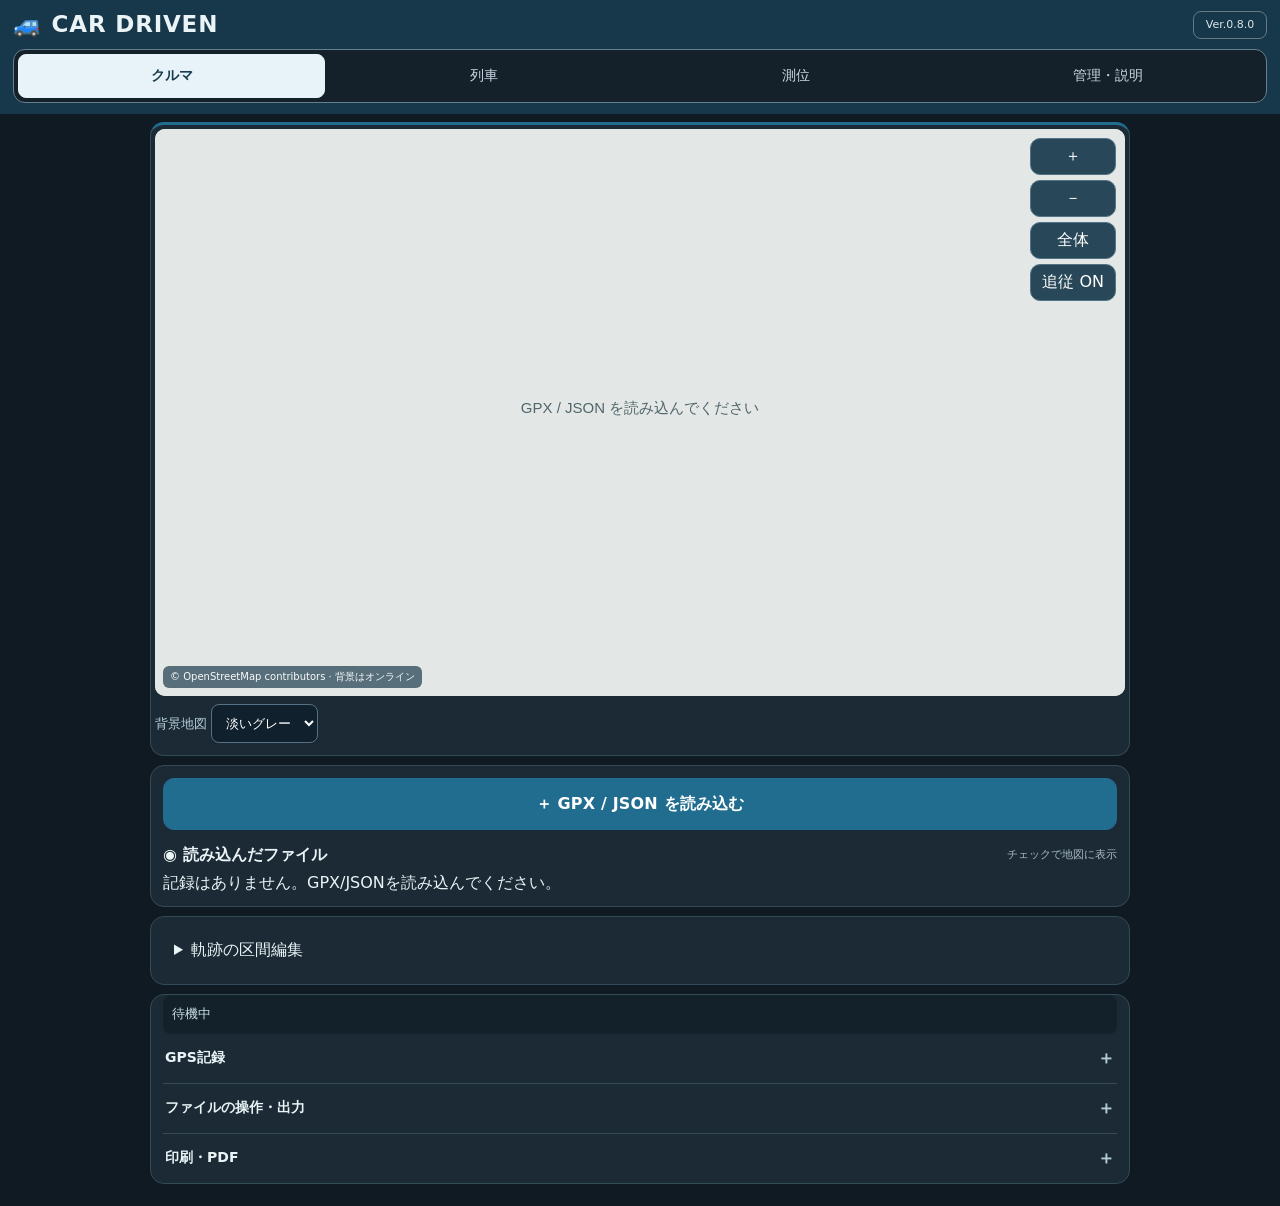
==== commit fc7b7ebf: "g" ====
--- a/index.html
+++ b/index.html
@@ -1,4 +1,4 @@
-<!DOCTYPE html><html lang="ja"><head><meta charset="utf-8"><meta name="viewport" content="width=device-width,initial-scale=1,maximum-scale=1,user-scalable=no"><meta name="theme-color" content="#17384a" id="themeColor"><title>DRIVEN v0.7.1｜車・列車</title><link rel="manifest" href="./manifest.webmanifest"><link rel="icon" type="image/png" sizes="192x192" href="./icons/icon-192.png"><link rel="apple-touch-icon" href="./icons/icon-192.png"><meta name="application-name" content="DRIVEN"><meta name="apple-mobile-web-app-capable" content="yes"><meta name="apple-mobile-web-app-status-bar-style" content="black-translucent"><meta name="description" content="車・列車のGPS走行記録と軌跡比較"><style>
+<!DOCTYPE html><html lang="ja"><head><meta charset="utf-8"><meta name="viewport" content="width=device-width,initial-scale=1,maximum-scale=1,user-scalable=no"><meta name="theme-color" content="#17384a" id="themeColor"><title>DRIVEN v0.8.0｜車・列車</title><link rel="manifest" href="./manifest.webmanifest"><link rel="icon" type="image/png" sizes="192x192" href="./icons/icon-192.png"><link rel="apple-touch-icon" href="./icons/icon-192.png"><meta name="application-name" content="DRIVEN"><meta name="apple-mobile-web-app-capable" content="yes"><meta name="apple-mobile-web-app-status-bar-style" content="black-translucent"><meta name="description" content="車・列車のGPS走行記録と軌跡比較"><style>
 :root{color-scheme:dark;font-family:system-ui,-apple-system,'Noto Sans JP',sans-serif;background:#101a22;color:#eaf4f7}*{box-sizing:border-box}body{margin:0}header{background:#17384a;padding:12px 15px;display:flex;align-items:center;justify-content:space-between}h1{margin:0;font-size:22px;letter-spacing:2px}small,.muted{color:#a8bdc8}button,select,input{font:inherit}button{border:1px solid #537487;border-radius:10px;background:#244b60;color:white;padding:11px 13px;cursor:pointer}button:disabled{opacity:.4}button.primary{background:#157b63;border-color:#39ad91}button.danger{background:#8e3f42;border-color:#bf777a}button.secondary{background:#273b49}main{max-width:1000px;margin:auto;padding:12px;display:grid;gap:12px}.panel{background:#1b2a35;border:1px solid #334a58;border-radius:14px;padding:12px}.controls{display:flex;gap:8px;flex-wrap:wrap}.controls button{flex:1;min-width:95px}.stats{display:grid;grid-template-columns:repeat(4,minmax(0,1fr));gap:8px}.stat{background:#13212b;border-radius:10px;padding:10px 6px;text-align:center}.stat b{font-size:clamp(16px,3.8vw,27px);display:block;font-variant-numeric:tabular-nums}.stat span{font-size:11px;color:#b5cbd6}.status{font-size:13px;line-height:1.6;white-space:pre-wrap}.mapbox{height:min(58vh,510px);min-height:290px;position:relative;overflow:hidden;border-radius:12px;background:#dbe3e3;touch-action:none}canvas{width:100%;height:100%;display:block}.maptools{position:absolute;right:10px;top:10px;display:grid;gap:6px}.maptools button{padding:7px 10px;background:#17384ae8}.mapnote{position:absolute;left:8px;bottom:8px;background:#17384ad9;color:#fff;padding:5px 8px;font-size:11px;border-radius:6px;max-width:80%}.row{display:flex;gap:8px;align-items:center;flex-wrap:wrap}.row>*{flex:1}select,input[type=text]{background:#10212d;color:white;border:1px solid #567184;padding:10px;border-radius:8px;min-width:0}label{font-size:13px;color:#b8d0db}details summary{cursor:pointer;padding:8px 0}.hint{font-size:12px;line-height:1.65;color:#b8cbd4}a{color:#8bd8ff}@media(max-width:530px){.stats{grid-template-columns:repeat(2,1fr)}header h1{font-size:20px}.mapbox{height:46vh;min-height:270px}}
 .trip-list{display:grid;gap:7px;margin:10px 0}.trip-choice{display:flex;align-items:center;gap:10px;padding:11px;background:#132530;border:1px solid #385260;border-radius:10px;color:#f1f6f8;font-size:14px;cursor:pointer}.trip-choice input{width:21px;height:21px;accent-color:#42b6e5;flex:none}.trip-choice .trip-title{flex:1;min-width:0;overflow-wrap:anywhere}.trip-choice .trip-meta{font-size:11px;color:#a9c1cd}.trip-swatch{height:17px;width:6px;border-radius:4px;flex:none}.trip-choice:has(input:not(:checked)){opacity:.68}.trip-actions{display:flex;gap:8px;flex-wrap:wrap}.trip-actions button{flex:1} </style><style>:root{--driven-accent:#a3333b;--driven-header:#46232b}header{background:var(--driven-header)}button.primary{background:var(--driven-accent);border-color:var(--driven-accent)}.trip-choice input{accent-color:var(--driven-accent)}.mode-tag{font-size:12px;font-weight:700;letter-spacing:.1em;padding:5px 9px;border-radius:8px;border:1px solid var(--driven-accent);color:#fff}.panel:first-of-type{border-top:3px solid var(--driven-accent)}.trip-choice:has(input:checked){border-color:var(--driven-accent)}header h1{letter-spacing:.03em}</style><style>
 .print-grid{display:grid;grid-template-columns:repeat(2,minmax(0,1fr));gap:10px}.print-grid label{display:grid;gap:5px}.print-grid select{background:#10212d;color:#fff;border:1px solid #567184;border-radius:8px;padding:9px;width:100%}@media(max-width:560px){.print-grid{grid-template-columns:1fr}}
@@ -61,7 +61,7 @@
 .version-update{margin-left:auto;background:transparent;border:1px solid #647985;border-radius:8px;color:#dce6eb;font-size:11px;line-height:1.1;font-weight:500;min-height:28px;min-width:74px;padding:6px 8px;white-space:nowrap}
 .version-update:disabled{opacity:.65}
 @media(max-width:480px){header.driven-header{display:grid;grid-template-columns:minmax(0,1fr) auto;gap:7px}header.driven-header h1{grid-row:1;grid-column:1;min-width:0}header.driven-header .version-update{grid-row:1;grid-column:2;justify-self:end}header.driven-header .mode-switch{grid-row:2;grid-column:1 / -1;width:100%}header.driven-header .mode-switch button{flex:1}}
-</style></head><body><header class="driven-header"><h1 id="appTitle">DRIVEN <small>v0.7</small></h1><nav class="mode-switch" aria-label="走行モードの切り替え"><button id="carMode" type="button">車</button><button id="trainMode" type="button">列車</button></nav><button id="versionUpdate" type="button" class="version-update" aria-label="更新して再起動" title="更新して再起動">Ver.0.7.1</button></header><main>
+</style><link rel="stylesheet" href="./workspace.css"></head><body><header class="driven-header"><h1 id="appTitle">DRIVEN <small>v0.7</small></h1><nav class="mode-switch" aria-label="走行モードの切り替え"><button id="carMode" type="button">クルマ</button><button id="trainMode" type="button">列車</button><button id="surveyTab" type="button">測位</button><button id="manageTab" type="button">管理・説明</button></nav><button id="versionUpdate" type="button" class="version-update" aria-label="更新して再起動" title="更新して再起動">Ver.0.8.0</button></header><main>
 <section class="panel map-panel" aria-label="走行地図">
   <div class="mapbox" id="map">
     <canvas id="canvas" aria-label="GPS走行軌跡の地図"></canvas>
@@ -71,7 +71,7 @@
       <button id="fit" type="button">全体</button>
       <button id="follow" type="button">追従 ON</button>
     </div>
-    <div class="mapnote" id="mapnote">背景地図はオンライン時のみ</div>
+    <div class="mapnote" id="mapnote">© OpenStreetMap contributors · 背景はオンライン</div>
   </div>
 </section>
 <section class="panel files-panel" aria-label="ファイルの読み込みと表示">
@@ -148,7 +148,7 @@
 document.documentElement.style.setProperty('--driven-header',MODE_THEME.header);
 document.getElementById('themeColor').setAttribute('content',MODE_THEME.header);
 document.getElementById('appTitle').textContent=MODE_THEME.symbol+' '+DRIVEN_LABEL;
-document.title='DRIVEN v0.7.1｜'+MODE_THEME.name;
+document.title='DRIVEN v0.8.0｜'+MODE_THEME.name;
 document.getElementById('modeHint').textContent=MODE_THEME.usage+'のGPS記録・比較。車と列車の記録は分離して保存します。';
 document.getElementById('tripName').placeholder=MODE_THEME.hint;
 for(const [mode,id] of [['car','carMode'],['train','trainMode']]){
@@ -158,7 +158,7 @@
  btn.setAttribute('aria-pressed',String(active));
  btn.addEventListener('click',()=>{
   if(active)return;
-  if(recording){alert('GPS記録中はモードを切り替えられません。先に「停止・保存」を押してください。');return;}
+  if(recording||window.drivenSurveyBusy){alert('GPS記録中・測位中はモードを切り替えられません。先に「停止・保存」を押してください。');return;}
   if(points.length&&!selectedId){
    const ok=confirm('現在表示中のデータが保存されていない可能性があります。モードを切り替えますか？');
    if(!ok)return;
@@ -167,9 +167,9 @@
   location.reload();
  });
 }
-const $=id=>document.getElementById(id), R=6371008.8;let points=[],recording=false,watch=null,started=null,ended=null,current=null,follow=true,zoom=14,center=null,drag=null,prevPinch=null,tiles=new Map(),mapEnabled=true;const key=DRIVEN_STORE_KEY;let trips=[];try{trips=JSON.parse(localStorage.getItem(key)||'[]');if(!Array.isArray(trips))trips=[]}catch(e){trips=[]}let selectedId=null,overlayMode=false;let visibleIds=new Set(trips.map(t=>t.id));const overlayColors=['#f97316','#38bdf8','#a78bfa','#22c55e','#facc15','#fb7185','#2dd4bf','#e879f9'];const rad=d=>d*Math.PI/180;function meters(a,b){let dlat=rad(b.lat-a.lat),dlon=rad(b.lon-a.lon);let x=Math.sin(dlat/2)**2+Math.cos(rad(a.lat))*Math.cos(rad(b.lat))*Math.sin(dlon/2)**2;return 2*R*Math.atan2(Math.sqrt(x),Math.sqrt(1-x))}function duration(ms){let s=Math.max(0,Math.floor(ms/1000));return String(Math.floor(s/3600)).padStart(2,'0')+':'+String(Math.floor(s%3600/60)).padStart(2,'0')+':'+String(s%60).padStart(2,'0')}function stamp(t){return new Date(t).toLocaleString('ja-JP')}function status(s){$('status').textContent=s}function totalDistance(){let d=0;for(let i=1;i<points.length;i++){let m=meters(points[i-1],points[i]);if(m<2000)d+=m}return d}function tripDistance(ps){let d=0;for(let i=1;i<ps.length;i++){let m=meters(ps[i-1],ps[i]);if(m<2000)d+=m}return d}function activeTrips(){return trips.filter(t=>visibleIds.has(t.id)&&t.points?.length)}function updateOverlayInfo(){let a=activeTrips();$('overlayInfo').textContent=`${a.length} / ${trips.length}記録を表示中。線は各ファイルで独立し、端点を接続しません。`; }function renderChecklist(){let el=$('tripChecklist');el.replaceChildren();if(!trips.length){el.textContent='記録はありません。GPX/JSONを読み込んでください。';updateOverlayInfo();return}trips.forEach((t,i)=>{let label=document.createElement('label');label.className='trip-choice';let input=document.createElement('input');input.type='checkbox';input.checked=visibleIds.has(t.id);input.setAttribute('aria-label',t.name+'を地図に表示');input.onchange=()=>{if(input.checked)visibleIds.add(t.id);else visibleIds.delete(t.id);overlayMode=true;updateOverlayInfo();update();fit();draw()};let sw=document.createElement('span');sw.className='trip-swatch';sw.style.background=overlayColors[i%overlayColors.length];let body=document.createElement('span');body.className='trip-title';body.textContent=t.name;let meta=document.createElement('span');meta.className='trip-meta';meta.textContent=`${t.points.length}点`;label.append(input,sw,body,meta);el.append(label)});updateOverlayInfo()}function update(){if(overlayMode){let all=activeTrips();let count=all.reduce((n,t)=>n+t.points.length,0);let dist=all.reduce((n,t)=>n+tripDistance(t.points),0);$('speed').textContent='--';$('distance').textContent=(dist/1000).toFixed(2);$('points').textContent=count;$('elapsed').textContent='--:--:--';$('details').textContent=`${all.length}記録 / 合計${count}点 / 区間ごとのGPS概算距離合計 ${(dist/1000).toFixed(3)} km`;return}let p=points.at(-1),v=current||p;$('speed').textContent=v&&Number.isFinite(v.speed)?(v.speed*3.6).toFixed(1):'--';$('distance').textContent=(totalDistance()/1000).toFixed(2);$('points').textContent=points.length;$('elapsed').textContent=started?duration((recording?Date.now():ended||Date.now())-started):'00:00:00';$('details').textContent=points.length?`期間：${stamp(started||points[0].t)} ～ ${stamp(ended||points.at(-1).t)}　／　距離：${(totalDistance()/1000).toFixed(3)} km　／　点数：${points.length}　／　最終推定精度：${p&&Number.isFinite(p.acc)?Math.round(p.acc)+' m':'不明'}`:'記録なし'}function recordPosition(pos){let c=pos.coords,p={lat:c.latitude,lon:c.longitude,t:pos.timestamp||Date.now(),acc:c.accuracy,speed:Number.isFinite(c.speed)?c.speed:null,alt:Number.isFinite(c.altitude)?c.altitude:null};current=p;if(!center||follow)center={lat:p.lat,lon:p.lon};if(recording){if(!points.length||p.t>points.at(-1).t){points.push(p);if(points.length%10===0)autosave()}}update();draw();status(`${recording?'記録中':'現在地確認'}　${p.lat.toFixed(6)}, ${p.lon.toFixed(6)}\n推定精度 ±${Math.round(p.acc)} m / 最終測位 ${new Date(p.t).toLocaleTimeString('ja-JP')}`)}function err(e){status('位置情報を取得できません：'+e.message+'\nHTTPSで開き、位置情報の許可と端末の位置情報設定を確認してください。')}function autosave(){try{localStorage.setItem(DRIVEN_RECOVERY_KEY,JSON.stringify({points,started,name:$('tripName').value}))}catch(e){status('端末内の一時保存に失敗。記録停止後にGPXを書き出してください。')}}function save(){if(!points.length)return;let id=selectedId&&trips.some(t=>t.id===selectedId)?selectedId:'trip_'+Date.now();let trip={id,name:$('tripName').value.trim()||'走行 '+stamp(started||Date.now()),started:started||points[0].t,ended:ended||points.at(-1).t,points:points.slice()};trips=trips.filter(t=>t.id!==id);trips.unshift(trip);visibleIds.add(id);try{localStorage.setItem(key,JSON.stringify(trips));localStorage.removeItem(DRIVEN_RECOVERY_KEY);selectedId=id;refreshTrips()}catch(e){status('端末への保存容量が不足しています。GPX/JSONを書き出してください。')}}function start(){if(recording)return;overlayMode=false;updateOverlayInfo();points=[];current=null;started=Date.now();ended=null;selectedId=null;recording=true;$('start').disabled=true;$('stop').disabled=false;status('GPSを取得しています…');if(!navigator.geolocation){recording=false;$('start').disabled=false;$('stop').disabled=true;status('このブラウザーはGPS位置情報に対応していません。');return}watch=navigator.geolocation.watchPosition(recordPosition,err,{enableHighAccuracy:true,maximumAge:0,timeout:20000});update();draw()}function stop(){if(!recording)return;recording=false;ended=Date.now();if(watch!==null){navigator.geolocation.clearWatch(watch);watch=null}$('start').disabled=false;$('stop').disabled=true;save();status(`記録停止・保存しました。 ${points.length}点 / ${(totalDistance()/1000).toFixed(2)} km`);update();draw()}function refreshTrips(){visibleIds=new Set([...visibleIds].filter(id=>trips.some(t=>t.id===id)));renderChecklist();let s=$('trips');s.replaceChildren(new Option('選択してください',''));for(let t of trips)s.add(new Option(`${t.name} (${t.points.length}点)`,t.id));if(selectedId)s.value=selectedId}function loadTrip(){overlayMode=false;updateOverlayInfo();if(recording){alert('記録を停止してから読み込んでください');return}let t=trips.find(x=>x.id===$('trips').value);if(!t)return;points=t.points.map(p=>({...p}));started=t.started;ended=t.ended;selectedId=t.id;$('tripName').value=t.name;fit();update();status(`読み込み：${t.name}`)}function xml(s){return String(s).replace(/[<>&"']/g,c=>({'<':'&lt;','>':'&gt;','&':'&amp;','"':'&quot;',"'":'&apos;'}[c]))}function download(text,name,type){let blob=new Blob([text],{type}),url=URL.createObjectURL(blob),a=document.createElement('a');a.href=url;a.download=name;document.body.append(a);a.click();a.remove();setTimeout(()=>URL.revokeObjectURL(url),3000)}function filebase(){return 'DRIVEN_'+new Date(started||Date.now()).toISOString().replace(/[:.]/g,'-')}function exportGPX(){if(!points.length)return alert('記録がありません');let s='<?xml version="1.0" encoding="UTF-8"?>\n<gpx version="1.1" creator="DRIVEN v0.7" xmlns="http://www.topografix.com/GPX/1/1"><trk><name>'+xml($('tripName').value||DRIVEN_LABEL)+'</name><trkseg>\n';for(let p of points)s+=`<trkpt lat="${p.lat}" lon="${p.lon}">${Number.isFinite(p.alt)?'<ele>'+p.alt+'</ele>':''}<time>${new Date(p.t).toISOString()}</time>${Number.isFinite(p.acc)?'<extensions><accuracy>'+p.acc+'</accuracy></extensions>':''}</trkpt>\n`;download(s+'</trkseg></trk></gpx>',filebase()+'.gpx','application/gpx+xml')}function exportCSV(){if(!points.length)return alert('記録がありません');let s='time_iso,latitude,longitude,accuracy_m,speed_kmh,altitude_m\n';for(let p of points)s+=[new Date(p.t).toISOString(),p.lat,p.lon,p.acc??'',Number.isFinite(p.speed)?(p.speed*3.6).toFixed(2):'',p.alt??''].join(',')+'\n';download(s,filebase()+'.csv','text/csv;charset=utf-8')}function exportJSON(){if(!points.length)return alert('記録がありません');download(JSON.stringify({app:DRIVEN_LABEL,version:'0.6',name:$('tripName').value,started,ended,points},null,2),filebase()+'.json','application/json')}function parseGPX(text){let doc=new DOMParser().parseFromString(text,'application/xml');if(doc.querySelector('parsererror'))throw Error('GPX形式を読み取れません');let arr=[...doc.getElementsByTagName('*')].filter(n=>n.localName==='trkpt'||n.localName==='rtept');return arr.map(n=>{let child=(name)=>[...n.children].find(e=>e.localName===name)?.textContent;return {lat:Number(n.getAttribute('lat')),lon:Number(n.getAttribute('lon')),t:Date.parse(child('time')||'')||Date.now(),acc:null,speed:null,alt:child('ele')!==undefined?Number(child('ele')):null}}).filter(p=>Number.isFinite(p.lat)&&Number.isFinite(p.lon)&&Math.abs(p.lat)<=90&&Math.abs(p.lon)<=180)}async function importFiles(files){if(recording)return alert('記録を停止してから読み込んでください');let ok=0,failed=[];for(let f of files){try{let text=await f.text(),ps;if(f.name.toLowerCase().endsWith('.gpx'))ps=parseGPX(text);else{let data=JSON.parse(text);ps=Array.isArray(data)?data:data.points;if(!Array.isArray(ps))throw Error('points配列がありません');ps=ps.map(p=>({lat:Number(p.lat),lon:Number(p.lon),t:typeof p.t==='number'?p.t:(Date.parse(p.t)||Date.now()),acc:p.acc??null,speed:p.speed??null,alt:p.alt??null})).filter(p=>Number.isFinite(p.lat)&&Number.isFinite(p.lon)&&Math.abs(p.lat)<=90&&Math.abs(p.lon)<=180)}if(!ps.length)throw Error('GPS点が見つかりません');let name=f.name.replace(/\.(gpx|json)$/i,'');let id='import_'+Date.now()+'_'+ok+'_'+Math.random().toString(36).slice(2,8);let trip={id,name,started:ps[0].t,ended:ps.at(-1).t,points:ps};trips.unshift(trip);visibleIds.add(id);ok++}catch(e){failed.push(f.name+'：'+e.message)}}if(ok){try{localStorage.setItem(key,JSON.stringify(trips))}catch(e){status('保存容量が不足しました。ファイルの保管を続けてください。');alert('保存容量が不足しました。読み込んだ記録は再起動後に残らない可能性があります。')}overlayMode=true;refreshTrips();fit();update();draw()}status(`${ok}ファイルを読み込み、地図へ重ねて表示しました。`+(failed.length?'\n失敗：'+failed.join(' / '):''));if(failed.length)alert('読み込めなかったファイル：\n'+failed.join('\n'))}
-const canvas=$('canvas'),ctx=canvas.getContext('2d');function merc(lat,lon,z){let scale=256*2**z,cl=Math.max(-85.0511,Math.min(85.0511,lat));return {x:(lon+180)/360*scale,y:(1-Math.log(Math.tan(rad(cl))+1/Math.cos(rad(cl)))/Math.PI)/2*scale}}function inverse(x,y,z){let s=256*2**z;return {lon:x/s*360-180,lat:180/Math.PI*Math.atan(Math.sinh(Math.PI*(1-2*y/s)))}}function dimensions(){let rect=canvas.getBoundingClientRect(),dpr=window.devicePixelRatio||1,w=Math.max(1,rect.width),h=Math.max(1,rect.height);if(canvas.width!==Math.round(w*dpr)||canvas.height!==Math.round(h*dpr)){canvas.width=Math.round(w*dpr);canvas.height=Math.round(h*dpr)}ctx.setTransform(dpr,0,0,dpr,0,0);return {w,h}}function fit(){let arr=overlayMode?activeTrips().flatMap(t=>t.points):(points.length?points:(current?[current]:[]));if(!arr.length)return;let lo=Math.min(...arr.map(p=>p.lon)),hi=Math.max(...arr.map(p=>p.lon)),la=Math.min(...arr.map(p=>p.lat)),ha=Math.max(...arr.map(p=>p.lat));center={lat:(la+ha)/2,lon:(lo+hi)/2};let {w,h}=dimensions();for(let z=18;z>=2;z--){let a=merc(la,lo,z),b=merc(ha,hi,z);if(Math.abs(b.x-a.x)<w*.8&&Math.abs(b.y-a.y)<h*.8){zoom=z;break}}follow=false;syncFollow();draw()}function syncFollow(){$('follow').textContent='追従 '+(follow?'ON':'OFF')}function draw(){let {w,h}=dimensions();ctx.fillStyle='#e3e8e6';ctx.fillRect(0,0,w,h);if(!center){ctx.fillStyle='#52656b';ctx.textAlign='center';ctx.font='15px sans-serif';ctx.fillText('GPX / JSON を読み込んでください',w/2,h/2);return}let c=merc(center.lat,center.lon,zoom),tl={x:c.x-w/2,y:c.y-h/2},tx=Math.floor(tl.x/256),ty=Math.floor(tl.y/256),nx=Math.ceil(w/256)+2,ny=Math.ceil(h/256)+2;for(let ix=tx;ix<tx+nx;ix++)for(let iy=ty;iy<ty+ny;iy++){let px=ix*256-tl.x,py=iy*256-tl.y;ctx.strokeStyle='#cad2d0';ctx.strokeRect(px,py,256,256);if(mapEnabled&&iy>=0&&iy<2**zoom){let wrap=((ix%2**zoom)+2**zoom)%2**zoom,k=`${zoom}/${wrap}/${iy}`;let tile=tiles.get(k);if(!tile){tile={img:new Image(),ready:false,failed:false};tile.img.onload=()=>{tile.ready=true;draw()};tile.img.onerror=()=>{tile.failed=true};tile.img.src=`https://tile.openstreetmap.org/${k}.png`;tiles.set(k,tile);if(tiles.size>450)tiles.delete(tiles.keys().next().value)}if(tile.ready)ctx.drawImage(tile.img,px,py,256,256)}}function screen(p){let m=merc(p.lat,p.lon,zoom);return {x:m.x-tl.x,y:m.y-tl.y}}if(overlayMode){trips.forEach((trip,index)=>{if(!visibleIds.has(trip.id)||!trip.points?.length)return;ctx.beginPath();trip.points.forEach((p,i)=>{let q=screen(p);if(i===0)ctx.moveTo(q.x,q.y);else ctx.lineTo(q.x,q.y)});ctx.strokeStyle=overlayColors[index%overlayColors.length];ctx.lineWidth=2.6;ctx.lineJoin='round';ctx.stroke()})}else if(points.length){ctx.beginPath();points.forEach((p,i)=>{let s=screen(p);if(i===0)ctx.moveTo(s.x,s.y);else ctx.lineTo(s.x,s.y)});ctx.strokeStyle='#e76728';ctx.lineWidth=3;ctx.lineJoin='round';ctx.stroke();let first=screen(points[0]);ctx.fillStyle='#1e9b67';ctx.beginPath();ctx.arc(first.x,first.y,6,0,Math.PI*2);ctx.fill()}if(current){let s=screen(current);ctx.beginPath();ctx.fillStyle='#208dc8';ctx.strokeStyle='white';ctx.lineWidth=2;ctx.arc(s.x,s.y,7,0,Math.PI*2);ctx.fill();ctx.stroke()}ctx.fillStyle='#17384acc';ctx.fillRect(7,7,82,23);ctx.fillStyle='white';ctx.font='12px sans-serif';ctx.textAlign='left';ctx.fillText('Zoom '+zoom,15,23)}
-$('start').onclick=start;$('stop').onclick=stop;$('locate').onclick=()=>{if(!navigator.geolocation)return err({message:'GPS非対応'});navigator.geolocation.getCurrentPosition(recordPosition,err,{enableHighAccuracy:true,timeout:20000,maximumAge:0})};$('zoomIn').onclick=()=>{zoom=Math.min(19,zoom+1);draw()};$('zoomOut').onclick=()=>{zoom=Math.max(2,zoom-1);draw()};$('fit').onclick=fit;$('follow').onclick=()=>{follow=!follow;syncFollow();if(follow&&current)center={lat:current.lat,lon:current.lon};draw()};$('load').onclick=loadTrip;$('overlayAll').onclick=()=>{if(recording)return alert('記録を停止してから表示してください');visibleIds=new Set(trips.map(t=>t.id));overlayMode=true;renderChecklist();fit();update();draw();status('すべての記録を表示中')};$('overlayOff').onclick=()=>{if(recording)return;visibleIds.clear();overlayMode=true;renderChecklist();update();draw();status('すべての記録を非表示にしました')};$('exportGPX').onclick=exportGPX;$('exportCSV').onclick=exportCSV;$('exportJSON').onclick=exportJSON;$('importBtn').onclick=()=>$('file').click();$('file').onchange=e=>{if(e.target.files.length)importFiles([...e.target.files]);e.target.value=''};$('delete').onclick=()=>{let id=$('trips').value;if(!id||!confirm('選択した保存記録を削除しますか？'))return;trips=trips.filter(t=>t.id!==id);localStorage.setItem(key,JSON.stringify(trips));if(selectedId===id)selectedId=null;refreshTrips();update();draw()};$('clear').onclick=()=>{overlayMode=false;updateOverlayInfo();if(recording)return alert('記録中は消去できません');points=[];current=null;started=null;ended=null;selectedId=null;center=null;$('tripName').value='';update();draw();status('表示をクリアしました。保存済み記録は残っています。')};const map=$('map');map.addEventListener('pointerdown',e=>{if(e.target.closest('button'))return;map.setPointerCapture(e.pointerId);if(!map._touches)map._touches=new Map();map._touches.set(e.pointerId,{x:e.clientX,y:e.clientY});drag={x:e.clientX,y:e.clientY};follow=false;syncFollow()});map.addEventListener('pointermove',e=>{if(!map._touches?.has(e.pointerId)||!center)return;let old=map._touches.get(e.pointerId);map._touches.set(e.pointerId,{x:e.clientX,y:e.clientY});let list=[...map._touches.values()];if(list.length===2){let d=Math.hypot(list[0].x-list[1].x,list[0].y-list[1].y);if(prevPinch&&Math.abs(d-prevPinch)>24){zoom=Math.max(2,Math.min(19,zoom+(d>prevPinch?1:-1)));prevPinch=d}else if(!prevPinch)prevPinch=d}else{prevPinch=null;let m=merc(center.lat,center.lon,zoom);center=inverse(m.x-(e.clientX-old.x),m.y-(e.clientY-old.y),zoom)}draw()});function pointerEnd(e){map._touches?.delete(e.pointerId);if((map._touches?.size||0)<2)prevPinch=null}map.addEventListener('pointerup',pointerEnd);map.addEventListener('pointercancel',pointerEnd);map.addEventListener('wheel',e=>{e.preventDefault();zoom=Math.max(2,Math.min(19,zoom+(e.deltaY<0?1:-1)));draw()},{passive:false});window.addEventListener('resize',draw);document.addEventListener('visibilitychange',()=>{if(document.hidden&&recording)autosave()});window.addEventListener('beforeunload',()=>{if(recording)autosave()});setInterval(()=>{if($('clock'))$('clock').textContent=new Date().toLocaleTimeString('ja-JP',{hour:'2-digit',minute:'2-digit'});if(recording)update()},1000);refreshTrips();try{let rec=JSON.parse(localStorage.getItem(DRIVEN_RECOVERY_KEY)||'null');if(rec?.points?.length&&!trips.some(t=>t.started===rec.started)){status(`前回の未完了記録（${rec.points.length}点）が残っています。復元できます。`);let btn=document.createElement('button');btn.textContent='未完了記録を復元';btn.onclick=()=>{if(recording)return;points=rec.points;started=rec.started;ended=points.at(-1).t;$('tripName').value=rec.name||'復元した記録';fit();update();save();btn.remove();status('未完了記録を復元・保存しました。')};$('status').after(btn)}}catch(e){}draw();
+const $=id=>document.getElementById(id), R=6371008.8;let points=[],recording=false,watch=null,started=null,ended=null,current=null,follow=true,zoom=14,center=null,drag=null,prevPinch=null,tiles=new Map(),mapEnabled=true;const key=DRIVEN_STORE_KEY;let trips=[];try{trips=JSON.parse(localStorage.getItem(key)||'[]');if(!Array.isArray(trips))trips=[]}catch(e){trips=[]}let selectedId=null,overlayMode=false;let visibleIds=new Set(trips.map(t=>t.id));const overlayColors=['#f97316','#38bdf8','#a78bfa','#22c55e','#facc15','#fb7185','#2dd4bf','#e879f9'];const rad=d=>d*Math.PI/180;function meters(a,b){let dlat=rad(b.lat-a.lat),dlon=rad(b.lon-a.lon);let x=Math.sin(dlat/2)**2+Math.cos(rad(a.lat))*Math.cos(rad(b.lat))*Math.sin(dlon/2)**2;return 2*R*Math.atan2(Math.sqrt(x),Math.sqrt(1-x))}function duration(ms){let s=Math.max(0,Math.floor(ms/1000));return String(Math.floor(s/3600)).padStart(2,'0')+':'+String(Math.floor(s%3600/60)).padStart(2,'0')+':'+String(s%60).padStart(2,'0')}function stamp(t){return new Date(t).toLocaleString('ja-JP')}function status(s){$('status').textContent=s}function totalDistance(){let d=0;for(let i=1;i<points.length;i++){let m=meters(points[i-1],points[i]);if(!points[i].breakBefore&&m<2000)d+=m}return d}function tripDistance(ps){let d=0;for(let i=1;i<ps.length;i++){let m=meters(ps[i-1],ps[i]);if(!ps[i].breakBefore&&m<2000)d+=m}return d}function activeTrips(){return trips.filter(t=>visibleIds.has(t.id)&&t.points?.length)}function updateOverlayInfo(){let a=activeTrips();$('overlayInfo').textContent=`${a.length} / ${trips.length}記録を表示中。線は各ファイルで独立し、端点を接続しません。`; }function renderChecklist(){let el=$('tripChecklist');el.replaceChildren();if(!trips.length){el.textContent='記録はありません。GPX/JSONを読み込んでください。';updateOverlayInfo();return}trips.forEach((t,i)=>{let label=document.createElement('label');label.className='trip-choice';let input=document.createElement('input');input.type='checkbox';input.checked=visibleIds.has(t.id);input.setAttribute('aria-label',t.name+'を地図に表示');input.onchange=()=>{if(input.checked)visibleIds.add(t.id);else visibleIds.delete(t.id);overlayMode=true;updateOverlayInfo();update();fit();draw()};let sw=document.createElement('span');sw.className='trip-swatch';sw.style.background=overlayColors[i%overlayColors.length];let body=document.createElement('span');body.className='trip-title';body.textContent=t.name;let meta=document.createElement('span');meta.className='trip-meta';meta.textContent=`${t.points.length}点`;label.append(input,sw,body,meta);el.append(label)});updateOverlayInfo()}function update(){if(overlayMode){let all=activeTrips();let count=all.reduce((n,t)=>n+t.points.length,0);let dist=all.reduce((n,t)=>n+tripDistance(t.points),0);$('speed').textContent='--';$('distance').textContent=(dist/1000).toFixed(2);$('points').textContent=count;$('elapsed').textContent='--:--:--';$('details').textContent=`${all.length}記録 / 合計${count}点 / 区間ごとのGPS概算距離合計 ${(dist/1000).toFixed(3)} km`;return}let p=points.at(-1),v=current||p;$('speed').textContent=v&&Number.isFinite(v.speed)?(v.speed*3.6).toFixed(1):'--';$('distance').textContent=(totalDistance()/1000).toFixed(2);$('points').textContent=points.length;$('elapsed').textContent=started?duration((recording?Date.now():ended||Date.now())-started):'00:00:00';$('details').textContent=points.length?`期間：${stamp(started||points[0].t)} ～ ${stamp(ended||points.at(-1).t)}　／　距離：${(totalDistance()/1000).toFixed(3)} km　／　点数：${points.length}　／　最終推定精度：${p&&Number.isFinite(p.acc)?Math.round(p.acc)+' m':'不明'}`:'記録なし'}function recordPosition(pos){let c=pos.coords,p={lat:c.latitude,lon:c.longitude,t:pos.timestamp||Date.now(),acc:c.accuracy,speed:Number.isFinite(c.speed)?c.speed:null,alt:Number.isFinite(c.altitude)?c.altitude:null};current=p;if(!center||follow)center={lat:p.lat,lon:p.lon};if(recording){if(!points.length||p.t>points.at(-1).t){points.push(p);if(points.length%10===0)autosave()}}update();draw();status(`${recording?'記録中':'現在地確認'}　${p.lat.toFixed(6)}, ${p.lon.toFixed(6)}\n推定精度 ±${Math.round(p.acc)} m / 最終測位 ${new Date(p.t).toLocaleTimeString('ja-JP')}`)}function err(e){status('位置情報を取得できません：'+e.message+'\nHTTPSで開き、位置情報の許可と端末の位置情報設定を確認してください。')}function autosave(){try{localStorage.setItem(DRIVEN_RECOVERY_KEY,JSON.stringify({points,started,name:$('tripName').value}))}catch(e){status('端末内の一時保存に失敗。記録停止後にGPXを書き出してください。')}}function save(){if(!points.length)return;let id=selectedId&&trips.some(t=>t.id===selectedId)?selectedId:'trip_'+Date.now();let trip={id,name:$('tripName').value.trim()||'走行 '+stamp(started||Date.now()),started:started||points[0].t,ended:ended||points.at(-1).t,points:points.slice()};trips=trips.filter(t=>t.id!==id);trips.unshift(trip);visibleIds.add(id);try{localStorage.setItem(key,JSON.stringify(trips));localStorage.removeItem(DRIVEN_RECOVERY_KEY);selectedId=id;refreshTrips()}catch(e){status('端末への保存容量が不足しています。GPX/JSONを書き出してください。')}}function start(){if(recording)return;overlayMode=false;updateOverlayInfo();points=[];current=null;started=Date.now();ended=null;selectedId=null;recording=true;$('start').disabled=true;$('stop').disabled=false;status('GPSを取得しています…');if(!navigator.geolocation){recording=false;$('start').disabled=false;$('stop').disabled=true;status('このブラウザーはGPS位置情報に対応していません。');return}watch=navigator.geolocation.watchPosition(recordPosition,err,{enableHighAccuracy:true,maximumAge:0,timeout:20000});update();draw()}function stop(){if(!recording)return;recording=false;ended=Date.now();if(watch!==null){navigator.geolocation.clearWatch(watch);watch=null}$('start').disabled=false;$('stop').disabled=true;save();status(`記録停止・保存しました。 ${points.length}点 / ${(totalDistance()/1000).toFixed(2)} km`);update();draw()}function refreshTrips(){visibleIds=new Set([...visibleIds].filter(id=>trips.some(t=>t.id===id)));renderChecklist();let s=$('trips');s.replaceChildren(new Option('選択してください',''));for(let t of trips)s.add(new Option(`${t.name} (${t.points.length}点)`,t.id));if(selectedId)s.value=selectedId}function loadTrip(){overlayMode=false;updateOverlayInfo();if(recording){alert('記録を停止してから読み込んでください');return}let t=trips.find(x=>x.id===$('trips').value);if(!t)return;points=t.points.map(p=>({...p}));started=t.started;ended=t.ended;selectedId=t.id;$('tripName').value=t.name;fit();update();status(`読み込み：${t.name}`)}function xml(s){return String(s).replace(/[<>&"']/g,c=>({'<':'&lt;','>':'&gt;','&':'&amp;','"':'&quot;',"'":'&apos;'}[c]))}function download(text,name,type){let blob=new Blob([text],{type}),url=URL.createObjectURL(blob),a=document.createElement('a');a.href=url;a.download=name;document.body.append(a);a.click();a.remove();setTimeout(()=>URL.revokeObjectURL(url),3000)}function filebase(){return 'DRIVEN_'+new Date(started||Date.now()).toISOString().replace(/[:.]/g,'-')}function exportGPX(){if(!points.length)return alert('記録がありません');let s='<?xml version="1.0" encoding="UTF-8"?>\n<gpx version="1.1" creator="DRIVEN v0.7" xmlns="http://www.topografix.com/GPX/1/1"><trk><name>'+xml($('tripName').value||DRIVEN_LABEL)+'</name><trkseg>\n';for(let p of points)s+=(p.breakBefore&&p!==points[0]?'</trkseg><trkseg>':'')+`<trkpt lat="${p.lat}" lon="${p.lon}">${Number.isFinite(p.alt)?'<ele>'+p.alt+'</ele>':''}<time>${new Date(p.t).toISOString()}</time>${Number.isFinite(p.acc)?'<extensions><accuracy>'+p.acc+'</accuracy>'+(Number.isFinite(p.speed)?'<speed>'+p.speed+'</speed>':'')+'</extensions>':''}</trkpt>\n`;download(s+'</trkseg></trk></gpx>',filebase()+'.gpx','application/gpx+xml')}function exportCSV(){if(!points.length)return alert('記録がありません');let s='time_iso,latitude,longitude,accuracy_m,speed_kmh,altitude_m,break_before\n';for(let p of points)s+=[new Date(p.t).toISOString(),p.lat,p.lon,p.acc??'',Number.isFinite(p.speed)?(p.speed*3.6).toFixed(2):'',p.alt??'',p.breakBefore?1:0].join(',')+'\n';download(s,filebase()+'.csv','text/csv;charset=utf-8')}function exportJSON(){if(!points.length)return alert('記録がありません');download(JSON.stringify({app:DRIVEN_LABEL,version:'0.6',name:$('tripName').value,started,ended,points},null,2),filebase()+'.json','application/json')}function parseGPX(text){let doc=new DOMParser().parseFromString(text,'application/xml');if(doc.querySelector('parsererror'))throw Error('GPX形式を読み取れません');let arr=[...doc.getElementsByTagName('*')].filter(n=>n.localName==='trkpt'||n.localName==='rtept');return arr.map((n,i)=>{let child=(name)=>[...n.children].find(e=>e.localName===name)?.textContent;let ext=name=>{let e=[...n.getElementsByTagName('*')].find(e=>e.localName===name);return e&&Number.isFinite(Number(e.textContent))?Number(e.textContent):null};return {breakBefore:i>0&&n.parentNode!==arr[i-1].parentNode,lat:Number(n.getAttribute('lat')),lon:Number(n.getAttribute('lon')),t:Date.parse(child('time')||'')||Date.now(),acc:ext('accuracy'),speed:ext('speed'),alt:child('ele')!==undefined?Number(child('ele')):null}}).filter(p=>Number.isFinite(p.lat)&&Number.isFinite(p.lon)&&Math.abs(p.lat)<=90&&Math.abs(p.lon)<=180)}async function importFiles(files){if(recording)return alert('記録を停止してから読み込んでください');let ok=0,failed=[];for(let f of files){try{let text=await f.text(),ps,processing=null;if(f.name.toLowerCase().endsWith('.gpx'))ps=parseGPX(text);else{let data=JSON.parse(text);processing=data.processing||null;ps=Array.isArray(data)?data:data.points;if(!Array.isArray(ps))throw Error('points配列がありません');ps=ps.map(p=>({...p,lat:Number(p.lat),lon:Number(p.lon),t:typeof p.t==='number'?p.t:(Date.parse(p.t)||Date.now()),acc:p.acc??null,speed:p.speed??null,alt:p.alt??null})).filter(p=>Number.isFinite(p.lat)&&Number.isFinite(p.lon)&&Math.abs(p.lat)<=90&&Math.abs(p.lon)<=180)}if(!ps.length)throw Error('GPS点が見つかりません');let name=f.name.replace(/\.(gpx|json)$/i,'');let id='import_'+Date.now()+'_'+ok+'_'+Math.random().toString(36).slice(2,8);let trip={id,name,started:ps[0].t,ended:ps.at(-1).t,points:ps,processing};trips.unshift(trip);visibleIds.add(id);ok++}catch(e){failed.push(f.name+'：'+e.message)}}if(ok){try{localStorage.setItem(key,JSON.stringify(trips))}catch(e){status('保存容量が不足しました。ファイルの保管を続けてください。');alert('保存容量が不足しました。読み込んだ記録は再起動後に残らない可能性があります。')}overlayMode=true;refreshTrips();fit();update();draw()}status(`${ok}ファイルを読み込み、地図へ重ねて表示しました。`+(failed.length?'\n失敗：'+failed.join(' / '):''));if(failed.length)alert('読み込めなかったファイル：\n'+failed.join('\n'))}
+const canvas=$('canvas'),ctx=canvas.getContext('2d');function merc(lat,lon,z){let scale=256*2**z,cl=Math.max(-85.0511,Math.min(85.0511,lat));return {x:(lon+180)/360*scale,y:(1-Math.log(Math.tan(rad(cl))+1/Math.cos(rad(cl)))/Math.PI)/2*scale}}function inverse(x,y,z){let s=256*2**z;return {lon:x/s*360-180,lat:180/Math.PI*Math.atan(Math.sinh(Math.PI*(1-2*y/s)))}}function dimensions(){let rect=canvas.getBoundingClientRect(),dpr=window.devicePixelRatio||1,w=Math.max(1,rect.width),h=Math.max(1,rect.height);if(canvas.width!==Math.round(w*dpr)||canvas.height!==Math.round(h*dpr)){canvas.width=Math.round(w*dpr);canvas.height=Math.round(h*dpr)}ctx.setTransform(dpr,0,0,dpr,0,0);return {w,h}}function fit(){let arr=overlayMode?activeTrips().flatMap(t=>t.points):(points.length?points:(current?[current]:[]));if(!arr.length)return;let lo=Math.min(...arr.map(p=>p.lon)),hi=Math.max(...arr.map(p=>p.lon)),la=Math.min(...arr.map(p=>p.lat)),ha=Math.max(...arr.map(p=>p.lat));center={lat:(la+ha)/2,lon:(lo+hi)/2};let {w,h}=dimensions();for(let z=18;z>=2;z--){let a=merc(la,lo,z),b=merc(ha,hi,z);if(Math.abs(b.x-a.x)<w*.8&&Math.abs(b.y-a.y)<h*.8){zoom=z;break}}follow=false;syncFollow();draw()}function syncFollow(){$('follow').textContent='追従 '+(follow?'ON':'OFF')}function draw(){let {w,h}=dimensions();ctx.fillStyle='#e3e8e6';ctx.fillRect(0,0,w,h);if(!center){ctx.fillStyle='#52656b';ctx.textAlign='center';ctx.font='15px sans-serif';ctx.fillText('GPX / JSON を読み込んでください',w/2,h/2);return}let c=merc(center.lat,center.lon,zoom),tl={x:c.x-w/2,y:c.y-h/2},tx=Math.floor(tl.x/256),ty=Math.floor(tl.y/256),nx=Math.ceil(w/256)+2,ny=Math.ceil(h/256)+2;for(let ix=tx;ix<tx+nx;ix++)for(let iy=ty;iy<ty+ny;iy++){let px=ix*256-tl.x,py=iy*256-tl.y;ctx.strokeStyle='#cad2d0';ctx.strokeRect(px,py,256,256);if(mapEnabled&&iy>=0&&iy<2**zoom){let wrap=((ix%2**zoom)+2**zoom)%2**zoom,k=`${zoom}/${wrap}/${iy}`;let tile=tiles.get(k);if(!tile){tile={img:new Image(),ready:false,failed:false};tile.img.onload=()=>{tile.ready=true;draw()};tile.img.onerror=()=>{tile.failed=true};tile.img.src=`https://tile.openstreetmap.org/${k}.png`;tiles.set(k,tile);if(tiles.size>450)tiles.delete(tiles.keys().next().value)}if(tile.ready){ctx.save();ctx.filter=window.drivenMapTone==='color'?'none':'grayscale(1) brightness(1.15) contrast(.7)';ctx.drawImage(tile.img,px,py,256,256);ctx.restore()}}}function screen(p){let m=merc(p.lat,p.lon,zoom);return {x:m.x-tl.x,y:m.y-tl.y}}if(overlayMode){trips.forEach((trip,index)=>{if(!visibleIds.has(trip.id)||!trip.points?.length)return;ctx.beginPath();trip.points.forEach((p,i)=>{let q=screen(p);if(i===0||p.breakBefore)ctx.moveTo(q.x,q.y);else ctx.lineTo(q.x,q.y)});ctx.strokeStyle=overlayColors[index%overlayColors.length];ctx.lineWidth=6;ctx.lineJoin='round';let ink=ctx.strokeStyle;ctx.strokeStyle='white';ctx.stroke();ctx.strokeStyle=ink;ctx.lineWidth=3.5;ctx.stroke()})}else if(points.length){ctx.beginPath();points.forEach((p,i)=>{let s=screen(p);if(i===0||p.breakBefore)ctx.moveTo(s.x,s.y);else ctx.lineTo(s.x,s.y)});ctx.strokeStyle='#e76728';ctx.lineWidth=7;ctx.lineJoin='round';ctx.strokeStyle='white';ctx.stroke();ctx.strokeStyle='#d34a16';ctx.lineWidth=4;ctx.stroke();let first=screen(points[0]);ctx.fillStyle='#1e9b67';ctx.beginPath();ctx.arc(first.x,first.y,6,0,Math.PI*2);ctx.fill()}if(current){let s=screen(current);ctx.beginPath();ctx.fillStyle='#208dc8';ctx.strokeStyle='white';ctx.lineWidth=2;ctx.arc(s.x,s.y,7,0,Math.PI*2);ctx.fill();ctx.stroke()}ctx.fillStyle='#17384acc';ctx.fillRect(7,7,82,23);ctx.fillStyle='white';ctx.font='12px sans-serif';ctx.textAlign='left';ctx.fillText('Zoom '+zoom,15,23)}
+$('start').onclick=start;$('stop').onclick=stop;$('locate').onclick=()=>{if(!navigator.geolocation)return err({message:'GPS非対応'});navigator.geolocation.getCurrentPosition(recordPosition,err,{enableHighAccuracy:true,timeout:20000,maximumAge:0})};$('zoomIn').onclick=()=>{zoom=Math.min(19,zoom+1);draw()};$('zoomOut').onclick=()=>{zoom=Math.max(2,zoom-1);draw()};$('fit').onclick=fit;$('follow').onclick=()=>{follow=!follow;syncFollow();if(follow&&current)center={lat:current.lat,lon:current.lon};draw()};$('load').onclick=loadTrip;$('overlayAll').onclick=()=>{if(recording)return alert('記録を停止してから表示してください');visibleIds=new Set(trips.map(t=>t.id));overlayMode=true;renderChecklist();fit();update();draw();status('すべての記録を表示中')};$('overlayOff').onclick=()=>{if(recording)return;visibleIds.clear();overlayMode=true;renderChecklist();update();draw();status('すべての記録を非表示にしました')};$('exportGPX').onclick=exportGPX;$('exportCSV').onclick=exportCSV;$('exportJSON').onclick=exportJSON;$('importBtn').onclick=()=>$('file').click();$('file').onchange=e=>{if(e.target.files.length)importFiles([...e.target.files]);e.target.value=''};$('delete').onclick=()=>{if(recording)return alert('先に記録を停止してください。');let id=$('trips').value;if(!id||!confirm('選択した保存記録を削除しますか？'))return;trips=trips.filter(t=>t.id!==id);localStorage.setItem(key,JSON.stringify(trips));if(selectedId===id)selectedId=null;refreshTrips();update();draw()};$('clear').onclick=()=>{overlayMode=false;updateOverlayInfo();if(recording)return alert('記録中は消去できません');points=[];current=null;started=null;ended=null;selectedId=null;center=null;$('tripName').value='';update();draw();status('表示をクリアしました。保存済み記録は残っています。')};const map=$('map');map.addEventListener('pointerdown',e=>{if(e.target.closest('button'))return;map.setPointerCapture(e.pointerId);if(!map._touches)map._touches=new Map();map._touches.set(e.pointerId,{x:e.clientX,y:e.clientY});drag={x:e.clientX,y:e.clientY};follow=false;syncFollow()});map.addEventListener('pointermove',e=>{if(!map._touches?.has(e.pointerId)||!center)return;let old=map._touches.get(e.pointerId);map._touches.set(e.pointerId,{x:e.clientX,y:e.clientY});let list=[...map._touches.values()];if(list.length===2){let d=Math.hypot(list[0].x-list[1].x,list[0].y-list[1].y);if(prevPinch&&Math.abs(d-prevPinch)>24){zoom=Math.max(2,Math.min(19,zoom+(d>prevPinch?1:-1)));prevPinch=d}else if(!prevPinch)prevPinch=d}else{prevPinch=null;let m=merc(center.lat,center.lon,zoom);center=inverse(m.x-(e.clientX-old.x),m.y-(e.clientY-old.y),zoom)}draw()});function pointerEnd(e){map._touches?.delete(e.pointerId);if((map._touches?.size||0)<2)prevPinch=null}map.addEventListener('pointerup',pointerEnd);map.addEventListener('pointercancel',pointerEnd);map.addEventListener('wheel',e=>{e.preventDefault();zoom=Math.max(2,Math.min(19,zoom+(e.deltaY<0?1:-1)));draw()},{passive:false});window.addEventListener('resize',draw);document.addEventListener('visibilitychange',()=>{if(document.hidden&&recording)autosave()});window.addEventListener('beforeunload',()=>{if(recording)autosave()});setInterval(()=>{if($('clock'))$('clock').textContent=new Date().toLocaleTimeString('ja-JP',{hour:'2-digit',minute:'2-digit'});if(recording)update()},1000);refreshTrips();try{let rec=JSON.parse(localStorage.getItem(DRIVEN_RECOVERY_KEY)||'null');if(rec?.points?.length&&!trips.some(t=>t.started===rec.started)){status(`前回の未完了記録（${rec.points.length}点）が残っています。復元できます。`);let btn=document.createElement('button');btn.textContent='未完了記録を復元';btn.onclick=()=>{if(recording)return;points=rec.points;started=rec.started;ended=points.at(-1).t;$('tripName').value=rec.name||'復元した記録';fit();update();save();btn.remove();status('未完了記録を復元・保存しました。')};$('status').after(btn)}}catch(e){}draw();
 </script><script>
 (function(){'use strict';
 const psel=document.getElementById('printTrip');
@@ -182,20 +182,20 @@
 for(let zz=17;zz>=2;zz--){let a=valid.map(p=>mercator(p.lat,p.lon,zz)),minX=Math.min(...a.map(p=>p.x)),maxX=Math.max(...a.map(p=>p.x)),minY=Math.min(...a.map(p=>p.y)),maxY=Math.max(...a.map(p=>p.y));if(maxX-minX<W*.82&&maxY-minY<H*.80){z=zz;break}}
 let coords=valid.map(p=>mercator(p.lat,p.lon,z));let minX=Math.min(...coords.map(p=>p.x)),maxX=Math.max(...coords.map(p=>p.x)),minY=Math.min(...coords.map(p=>p.y)),maxY=Math.max(...coords.map(p=>p.y));let cx=(minX+maxX)/2,cy=(minY+maxY)/2,ox=cx-W/2,oy=cy-H/2;
 let imgs='';if(tone!=='plain'){let x0=Math.floor(ox/256),x1=Math.ceil((ox+W)/256),y0=Math.floor(oy/256),y1=Math.ceil((oy+H)/256);for(let x=x0;x<=x1;x++)for(let y=y0;y<=y1;y++){if(y<0||y>=2**z)continue;let xx=((x%(2**z))+2**z)%(2**z);imgs+=`<image href="https://tile.openstreetmap.org/${z}/${xx}/${y}.png" x="${(x*256-ox).toFixed(1)}" y="${(y*256-oy).toFixed(1)}" width="256" height="256"/>`}}
-let path=coords.map((p,i)=>(i?'L':'M')+(p.x-ox).toFixed(1)+','+(p.y-oy).toFixed(1)).join(' ');
+let path=coords.map((p,i)=>(i&&!valid[i].breakBefore?'L':'M')+(p.x-ox).toFixed(1)+','+(p.y-oy).toFixed(1)).join(' ');
 let labels='';let t0=Number(valid[0].t),t1=Number(valid[valid.length-1].t);if(interval>0&&Number.isFinite(t0)&&Number.isFinite(t1)&&t1>t0){let times=valid.map(p=>Number(p.t));for(let m=0;m<=Math.floor((t1-t0)/60000);m+=interval){let target=t0+m*60000;let k=times.findIndex(t=>t>=target);if(k<0)continue;let q=coords[k],x=q.x-ox,y=q.y-oy;if(x<0||x>W||y<0||y>H)continue;let ty=y<24?y+19:y-10;labels+=`<circle cx="${x.toFixed(1)}" cy="${y.toFixed(1)}" r="4.5" fill="white" stroke="#222" stroke-width="1.5"/><text x="${(x+6).toFixed(1)}" y="${ty.toFixed(1)}" font-size="12" font-weight="700" fill="#111" stroke="white" stroke-width="3" paint-order="stroke">${m}分</text>`}}
 let filter=tone==='gray'?'grayscale(1) brightness(1.13) contrast(.77) opacity(.67)':tone==='mono'?'grayscale(1) contrast(1.4) opacity(.8)':'none';return `<svg xmlns="http://www.w3.org/2000/svg" viewBox="0 0 ${W} ${H}" width="100%" role="img" aria-label="走行軌跡地図"><rect width="${W}" height="${H}" fill="white"/><g style="filter:${filter}">${imgs}</g><path d="${path}" fill="none" stroke="white" stroke-width="5" stroke-linecap="round" stroke-linejoin="round"/><path d="${path}" fill="none" stroke="#202020" stroke-width="2.5" stroke-linecap="round" stroke-linejoin="round"/>${labels}</svg>`}
-function speedSVG(ps,W,H){if(ps.length<2)return '<p>速度グラフ用データがありません</p>';let t0=Number(ps[0].t),t1=Number(ps[ps.length-1].t);if(!Number.isFinite(t0)||!Number.isFinite(t1)||t1<=t0)return '<p>有効な時刻がありません</p>';let v=ps.map((p,i)=>{if(Number.isFinite(p.speed)&&p.speed>=0)return p.speed*3.6;if(i===0)return 0;let dt=(p.t-ps[i-1].t)/1000;if(dt<=0||dt>30)return null;let kmh=meters(ps[i-1],p)/dt*3.6;return kmh<300?kmh:null});let ymax=Math.max(20,Math.ceil(Math.max(0,...v.filter(Number.isFinite))/20)*20),left=46,right=12,top=20,bottom=36,pw=W-left-right,ph=H-top-bottom;let path='',open=false;for(let i=0;i<ps.length;i++){let yv=v[i];if(!Number.isFinite(yv)){open=false;continue}let x=left+((ps[i].t-t0)/(t1-t0))*pw,y=top+ph-Math.min(yv,ymax)/ymax*ph;path+=(open?'L':'M')+x.toFixed(1)+','+y.toFixed(1)+' ';open=true}let grid='';for(let j=0;j<=4;j++){let y=top+ph*j/4;grid+=`<line x1="${left}" x2="${W-right}" y1="${y}" y2="${y}" stroke="#ddd"/><text x="${left-7}" y="${y+4}" text-anchor="end" font-size="12" fill="#333">${Math.round(ymax*(4-j)/4)}</text>`}let minutes=(t1-t0)/60000;for(let j=0;j<=4;j++){let x=left+pw*j/4;grid+=`<text x="${x}" y="${H-12}" text-anchor="middle" font-size="12" fill="#333">${(minutes*j/4).toFixed(0)}</text>`}return `<svg xmlns="http://www.w3.org/2000/svg" viewBox="0 0 ${W} ${H}" width="100%" role="img" aria-label="速度グラフ"><rect width="${W}" height="${H}" fill="white"/>${grid}<path d="${path}" stroke="#222" stroke-width="1.8" fill="none"/><text x="5" y="12" font-size="12">km/h</text><text x="${W-right}" y="${H-3}" font-size="11" text-anchor="end">経過時間（分）</text></svg>`}
+function speedSVG(ps,W,H){if(ps.length<2)return '<p>速度グラフ用データがありません</p>';let t0=Number(ps[0].t),t1=Number(ps[ps.length-1].t);if(!Number.isFinite(t0)||!Number.isFinite(t1)||t1<=t0)return '<p>有効な時刻がありません</p>';let v=ps.map((p,i)=>{if(p.breakBefore)return null;if(Number.isFinite(p.speed)&&p.speed>=0)return p.speed*3.6;if(i===0)return 0;if(p.breakBefore)return null;let dt=(p.t-ps[i-1].t)/1000;if(dt<=0||dt>30)return null;let kmh=meters(ps[i-1],p)/dt*3.6;return kmh<300?kmh:null});let ymax=Math.max(20,Math.ceil(Math.max(0,...v.filter(Number.isFinite))/20)*20),left=46,right=12,top=20,bottom=36,pw=W-left-right,ph=H-top-bottom;let path='',open=false;for(let i=0;i<ps.length;i++){let yv=v[i];if(!Number.isFinite(yv)){open=false;continue}let x=left+((ps[i].t-t0)/(t1-t0))*pw,y=top+ph-Math.min(yv,ymax)/ymax*ph;path+=(open?'L':'M')+x.toFixed(1)+','+y.toFixed(1)+' ';open=true}let grid='';for(let j=0;j<=4;j++){let y=top+ph*j/4;grid+=`<line x1="${left}" x2="${W-right}" y1="${y}" y2="${y}" stroke="#ddd"/><text x="${left-7}" y="${y+4}" text-anchor="end" font-size="12" fill="#333">${Math.round(ymax*(4-j)/4)}</text>`}let minutes=(t1-t0)/60000;for(let j=0;j<=4;j++){let x=left+pw*j/4;grid+=`<text x="${x}" y="${H-12}" text-anchor="middle" font-size="12" fill="#333">${(minutes*j/4).toFixed(0)}</text>`}return `<svg xmlns="http://www.w3.org/2000/svg" viewBox="0 0 ${W} ${H}" width="100%" role="img" aria-label="速度グラフ"><rect width="${W}" height="${H}" fill="white"/>${grid}<path d="${path}" stroke="#222" stroke-width="1.8" fill="none"/><text x="5" y="12" font-size="12">km/h</text><text x="${W-right}" y="${H-3}" font-size="11" text-anchor="end">経過時間（分）</text></svg>`}
 document.getElementById('printOpen').addEventListener('click',()=>{let id=psel.value,t=id?trips.find(t=>t.id===id):null;if(!t&&selectedId)t=trips.find(t=>t.id===selectedId);let ps=t?.points?.length?t.points:points;if(!ps?.length){alert('印刷する記録を選択してください');return}let layout=document.getElementById('printLayout').value,tone=document.getElementById('printTone').value,interval=Number(document.getElementById('printInterval').value);let w=layout==='side'?480:960,h=layout==='side'?670:layout==='vertical'?460:670;let map=mapSVG(ps,w,h,interval,tone),speed=speedSVG(ps,layout==='side'?480:960,layout==='vertical'?320:layout==='side'?670:540);let body=layout==='map'?`<section>${map}</section>`:layout==='speed'?`<section>${speed}</section>`:layout==='side'?`<div class="side"><section>${map}</section><section>${speed}</section></div>`:`<div class="vertical"><section>${map}</section><section>${speed}</section></div>`;let title=esc(t?.name||document.getElementById('tripName').value||'DRIVEN 走行記録');let page=window.open('','_blank');if(!page){alert('ポップアップがブロックされました。許可して再度お試しください。');return}page.document.open();page.document.write(`<!doctype html><html lang="ja"><head><meta charset="utf-8"><title>DRIVEN 印刷</title><style>*{box-sizing:border-box}body{font-family:system-ui,'Noto Sans JP',sans-serif;margin:0;color:#111;background:#eee}.toolbar{padding:12px;background:#222;color:white;display:flex;gap:12px;align-items:center}.toolbar button{padding:8px 16px}article{background:white;width:min(1100px,96vw);margin:16px auto;padding:14px}h1{font-size:16px;margin:0 0 10px}.side{display:grid;grid-template-columns:1fr 1fr;gap:10px}.vertical{display:grid;gap:10px}.vertical section:first-child{max-height:53vh}.vertical section:last-child{max-height:30vh}section{min-width:0;overflow:hidden;border:1px solid #ddd}svg{display:block;width:100%;height:auto;max-height:76vh}.vertical svg{max-height:100%;object-fit:contain}@page{size:A4 landscape;margin:8mm}@media print{body{background:white}.toolbar{display:none}article{width:100%;margin:0;padding:0}h1{font-size:12px;margin-bottom:5px}.side{gap:5mm}.vertical{gap:3mm}.vertical section:first-child{height:110mm}.vertical section:last-child{height:55mm}.vertical svg{height:100%;width:100%}svg{max-height:170mm}section{border:0}.side section{height:170mm}.side svg{height:100%;width:100%}}</style></head><body><div class="toolbar"><button onclick="window.print()">印刷 / PDF保存</button><span>地図タイルは通信で読み込みます。表示されてから印刷してください。</span></div><article><h1>${title}</h1>${body}</article></body></html>`);page.document.close()});
 })();
-</script><script id="pwaLoader">
+</script><script src="./workspace.js"></script><script id="pwaLoader">
 (()=>{
   'use strict';
   const btn=document.getElementById('versionUpdate');
   const text=btn.textContent;
   let requestedReload=false;
   let reloading=false;
-  function busy(){return typeof recording!=='undefined' && recording;}
+  function busy(){return window.drivenSurveyBusy || typeof recording!=='undefined' && recording;}
   function reload(){if(reloading)return;reloading=true;location.reload();}
   function isInstalled(worker){return !worker || worker.state==='installed' || worker.state==='activated' || worker.state==='redundant';}
   function waitInstalled(worker){
--- a/workspace.css
+++ b/workspace.css
@@ -0,0 +1 @@
+[hidden]{display:none!important}.driven-header{flex-wrap:wrap;gap:10px}.driven-header h1{font-size:19px}.mode-switch{order:3;flex:0 0 100%;display:grid;grid-template-columns:repeat(4,1fr);gap:5px}.mode-switch button{padding:12px 3px;font-size:14px}.mode-switch button.active{background:#e7f3f8;color:#16394b;border-color:#e7f3f8}.workspace-panel h2{margin:0 0 15px;font-size:18px}.workspace-panel label{display:block;margin:12px 0}.workspace-panel input,.workspace-panel textarea,.workspace-panel select{max-width:100%;width:100%;margin-top:6px}.workspace-panel textarea{min-height:75px}.workspace-panel .controls{flex-wrap:wrap}.workspace-panel pre{white-space:pre-wrap;overflow-wrap:anywhere;font-family:inherit;line-height:1.65}.workspace-panel .hint{line-height:1.7}.edit-grid{display:grid;grid-template-columns:1fr 1fr;gap:12px}.trip-title{cursor:pointer;text-decoration:underline;text-underline-offset:3px}.map-panel .controls{padding:8px 0}.map-panel select{max-width:180px}button:disabled{opacity:.5}.point-record{border-top:1px solid #46606b;padding:12px 0}.point-record button{margin:5px}.workspace-panel summary{padding:12px}.workspace-panel .status{margin-top:12px}@media(max-width:450px){main{padding:8px}.mode-switch button{font-size:13px}.edit-grid{grid-template-columns:1fr}.driven-header h1{font-size:17px}}
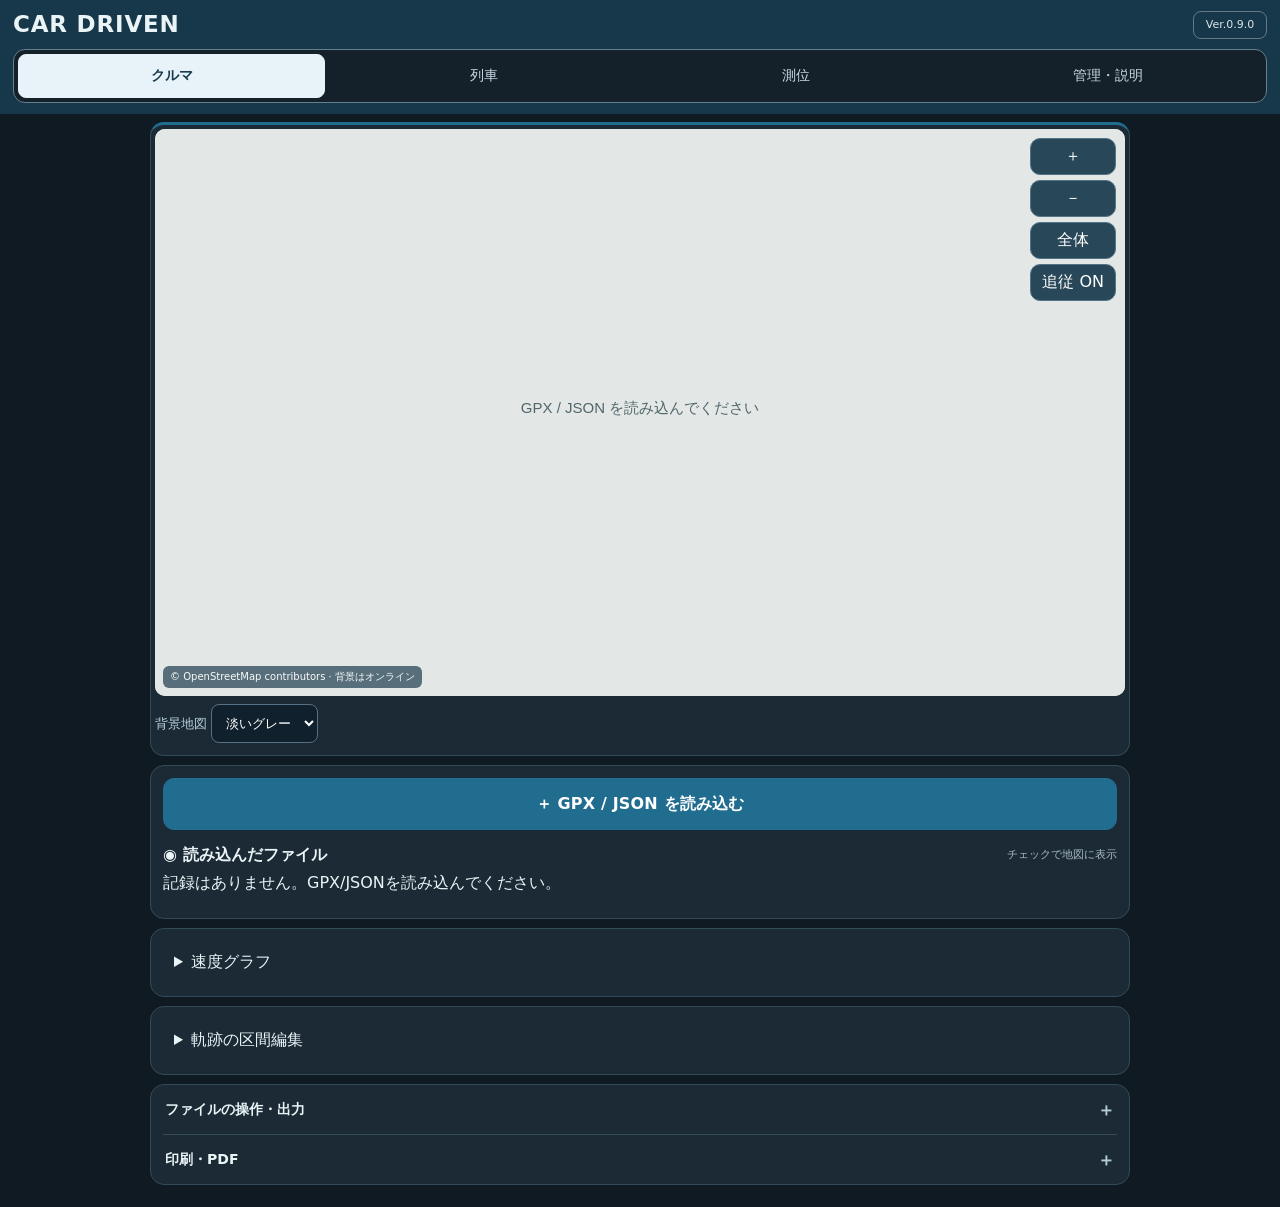
==== commit a02205a5: "gp" ====
--- a/index.html
+++ b/index.html
@@ -1,4 +1,4 @@
-<!DOCTYPE html><html lang="ja"><head><meta charset="utf-8"><meta name="viewport" content="width=device-width,initial-scale=1,maximum-scale=1,user-scalable=no"><meta name="theme-color" content="#17384a" id="themeColor"><title>DRIVEN v0.8.0｜車・列車</title><link rel="manifest" href="./manifest.webmanifest"><link rel="icon" type="image/png" sizes="192x192" href="./icons/icon-192.png"><link rel="apple-touch-icon" href="./icons/icon-192.png"><meta name="application-name" content="DRIVEN"><meta name="apple-mobile-web-app-capable" content="yes"><meta name="apple-mobile-web-app-status-bar-style" content="black-translucent"><meta name="description" content="車・列車のGPS走行記録と軌跡比較"><style>
+<!DOCTYPE html><html lang="ja"><head><meta charset="utf-8"><meta name="viewport" content="width=device-width,initial-scale=1,maximum-scale=1,user-scalable=no"><meta name="theme-color" content="#17384a" id="themeColor"><title>DRIVEN v0.9.0｜車・列車</title><link rel="manifest" href="./manifest.webmanifest"><link rel="icon" type="image/png" sizes="192x192" href="./icons/icon-192.png"><link rel="apple-touch-icon" href="./icons/icon-192.png"><meta name="application-name" content="DRIVEN"><meta name="apple-mobile-web-app-capable" content="yes"><meta name="apple-mobile-web-app-status-bar-style" content="black-translucent"><meta name="description" content="車・列車のGPS走行記録と軌跡比較"><style>
 :root{color-scheme:dark;font-family:system-ui,-apple-system,'Noto Sans JP',sans-serif;background:#101a22;color:#eaf4f7}*{box-sizing:border-box}body{margin:0}header{background:#17384a;padding:12px 15px;display:flex;align-items:center;justify-content:space-between}h1{margin:0;font-size:22px;letter-spacing:2px}small,.muted{color:#a8bdc8}button,select,input{font:inherit}button{border:1px solid #537487;border-radius:10px;background:#244b60;color:white;padding:11px 13px;cursor:pointer}button:disabled{opacity:.4}button.primary{background:#157b63;border-color:#39ad91}button.danger{background:#8e3f42;border-color:#bf777a}button.secondary{background:#273b49}main{max-width:1000px;margin:auto;padding:12px;display:grid;gap:12px}.panel{background:#1b2a35;border:1px solid #334a58;border-radius:14px;padding:12px}.controls{display:flex;gap:8px;flex-wrap:wrap}.controls button{flex:1;min-width:95px}.stats{display:grid;grid-template-columns:repeat(4,minmax(0,1fr));gap:8px}.stat{background:#13212b;border-radius:10px;padding:10px 6px;text-align:center}.stat b{font-size:clamp(16px,3.8vw,27px);display:block;font-variant-numeric:tabular-nums}.stat span{font-size:11px;color:#b5cbd6}.status{font-size:13px;line-height:1.6;white-space:pre-wrap}.mapbox{height:min(58vh,510px);min-height:290px;position:relative;overflow:hidden;border-radius:12px;background:#dbe3e3;touch-action:none}canvas{width:100%;height:100%;display:block}.maptools{position:absolute;right:10px;top:10px;display:grid;gap:6px}.maptools button{padding:7px 10px;background:#17384ae8}.mapnote{position:absolute;left:8px;bottom:8px;background:#17384ad9;color:#fff;padding:5px 8px;font-size:11px;border-radius:6px;max-width:80%}.row{display:flex;gap:8px;align-items:center;flex-wrap:wrap}.row>*{flex:1}select,input[type=text]{background:#10212d;color:white;border:1px solid #567184;padding:10px;border-radius:8px;min-width:0}label{font-size:13px;color:#b8d0db}details summary{cursor:pointer;padding:8px 0}.hint{font-size:12px;line-height:1.65;color:#b8cbd4}a{color:#8bd8ff}@media(max-width:530px){.stats{grid-template-columns:repeat(2,1fr)}header h1{font-size:20px}.mapbox{height:46vh;min-height:270px}}
 .trip-list{display:grid;gap:7px;margin:10px 0}.trip-choice{display:flex;align-items:center;gap:10px;padding:11px;background:#132530;border:1px solid #385260;border-radius:10px;color:#f1f6f8;font-size:14px;cursor:pointer}.trip-choice input{width:21px;height:21px;accent-color:#42b6e5;flex:none}.trip-choice .trip-title{flex:1;min-width:0;overflow-wrap:anywhere}.trip-choice .trip-meta{font-size:11px;color:#a9c1cd}.trip-swatch{height:17px;width:6px;border-radius:4px;flex:none}.trip-choice:has(input:not(:checked)){opacity:.68}.trip-actions{display:flex;gap:8px;flex-wrap:wrap}.trip-actions button{flex:1} </style><style>:root{--driven-accent:#a3333b;--driven-header:#46232b}header{background:var(--driven-header)}button.primary{background:var(--driven-accent);border-color:var(--driven-accent)}.trip-choice input{accent-color:var(--driven-accent)}.mode-tag{font-size:12px;font-weight:700;letter-spacing:.1em;padding:5px 9px;border-radius:8px;border:1px solid var(--driven-accent);color:#fff}.panel:first-of-type{border-top:3px solid var(--driven-accent)}.trip-choice:has(input:checked){border-color:var(--driven-accent)}header h1{letter-spacing:.03em}</style><style>
 .print-grid{display:grid;grid-template-columns:repeat(2,minmax(0,1fr));gap:10px}.print-grid label{display:grid;gap:5px}.print-grid select{background:#10212d;color:#fff;border:1px solid #567184;border-radius:8px;padding:9px;width:100%}@media(max-width:560px){.print-grid{grid-template-columns:1fr}}
@@ -61,7 +61,7 @@
 .version-update{margin-left:auto;background:transparent;border:1px solid #647985;border-radius:8px;color:#dce6eb;font-size:11px;line-height:1.1;font-weight:500;min-height:28px;min-width:74px;padding:6px 8px;white-space:nowrap}
 .version-update:disabled{opacity:.65}
 @media(max-width:480px){header.driven-header{display:grid;grid-template-columns:minmax(0,1fr) auto;gap:7px}header.driven-header h1{grid-row:1;grid-column:1;min-width:0}header.driven-header .version-update{grid-row:1;grid-column:2;justify-self:end}header.driven-header .mode-switch{grid-row:2;grid-column:1 / -1;width:100%}header.driven-header .mode-switch button{flex:1}}
-</style><link rel="stylesheet" href="./workspace.css"></head><body><header class="driven-header"><h1 id="appTitle">DRIVEN <small>v0.7</small></h1><nav class="mode-switch" aria-label="走行モードの切り替え"><button id="carMode" type="button">クルマ</button><button id="trainMode" type="button">列車</button><button id="surveyTab" type="button">測位</button><button id="manageTab" type="button">管理・説明</button></nav><button id="versionUpdate" type="button" class="version-update" aria-label="更新して再起動" title="更新して再起動">Ver.0.8.0</button></header><main>
+</style><link rel="stylesheet" href="./workspace.css"></head><body><header class="driven-header"><h1 id="appTitle">DRIVEN <small>v0.7</small></h1><nav class="mode-switch" aria-label="走行モードの切り替え"><button id="carMode" type="button">クルマ</button><button id="trainMode" type="button">列車</button><button id="surveyTab" type="button">測位</button><button id="manageTab" type="button">管理・説明</button></nav><button id="versionUpdate" type="button" class="version-update" aria-label="更新して再起動" title="更新して再起動">Ver.0.9.0</button></header><main>
 <section class="panel map-panel" aria-label="走行地図">
   <div class="mapbox" id="map">
     <canvas id="canvas" aria-label="GPS走行軌跡の地図"></canvas>
@@ -130,8 +130,8 @@
       <p id="modeHint" class="driven-mode-hint"></p>
       <p><b>地図</b>：ドラッグで移動、ピンチや＋／－で拡大縮小。「全体」で軌跡全体を表示します。背景地図の取得には通信が必要ですが、読み込んだ軌跡はオフラインでも表示できます。</p>
       <p><b>ファイルの読み込み</b>：GPX／JSONファイルを複数同時に選べます。読み込むと一覧に追加され、チェックの付いた記録を色別に地図へ重ねて表示します。線は記録ごとに独立しています。</p>
-      <p><b>GPS記録</b>：「GPS記録」を開いて開始・停止します。ブラウザーの位置情報を使います。HTTPSまたはlocalhostが必要で、端末のローカルHTMLでは測位できない場合があります。画面消灯・バックグラウンド移行で記録が止まることがあります。走行中は操作しないでください。</p>
-      <p><b>保存と出力</b>：車用と列車用の記録は別々にブラウザー内へ保存します。保存領域が消去されると記録も失われるため、GPX／JSONに書き出して保管してください。記録ごとの表示や削除、CSV出力、印刷・PDFも利用できます。</p>
+      <p><b>GPS記録</b>：「測位」→「軌跡を記録」で開始・一時停止・再開・終了を操作します。ブラウザーの位置情報を使います。HTTPSまたはlocalhostが必要で、端末のローカルHTMLでは測位できない場合があります。画面消灯・バックグラウンド移行で記録が止まることがあります。走行中は操作しないでください。</p>
+      <p><b>保存と出力</b>：車用と列車用の記録は別々にブラウザー内へ保存します。保存領域が消去されると記録も失われるため、GPX／JSONに書き出して保管してください。記録ごとの表示・名前変更・削除、区間編集、CSV出力、印刷・PDFも利用できます。</p>
       <p><b>印刷</b>：地図＋速度の左右／上下、地図のみ、速度のみを選べます。背景地図を印刷するときは通信が必要です。</p>
       <p><b>データについて</b>：GPS軌跡は未補正です。線路への自動吸着・速度補正は未実装です。位置情報自体はサーバーに送信しませんが、オンライン地図を使うと地図提供元へタイル取得の通信が発生します。</p>
     </div>
@@ -139,6 +139,7 @@
 </section>
 </main><script>
 'use strict';
+function isTrackBreak(ps,i){if(i===0)return true;const a=ps[i-1],b=ps[i];if(b.breakBefore)return true;let limit=30;try{const v=Number(localStorage.getItem('DRIVEN_GAP_SECONDS')||30);if(Number.isFinite(v)&&v>=5)limit=v;}catch(e){}return Number.isFinite(a.t)&&Number.isFinite(b.t)&&(b.t-a.t>limit*1000||b.t<a.t);}
 const DRIVEN_MODE=(location.hash.toLowerCase()==='#train')?'train':'car';
 const DRIVEN_LABEL=DRIVEN_MODE==='train'?'TRAIN DRIVEN':'CAR DRIVEN';
 const DRIVEN_STORE_KEY=DRIVEN_MODE==='train'?'DRIVEN_TRAIN_TRIPS_v04':'DRIVEN_TRIPS_v01';
@@ -148,7 +149,7 @@
 document.documentElement.style.setProperty('--driven-header',MODE_THEME.header);
 document.getElementById('themeColor').setAttribute('content',MODE_THEME.header);
 document.getElementById('appTitle').textContent=MODE_THEME.symbol+' '+DRIVEN_LABEL;
-document.title='DRIVEN v0.8.0｜'+MODE_THEME.name;
+document.title='DRIVEN v0.9.0｜'+MODE_THEME.name;
 document.getElementById('modeHint').textContent=MODE_THEME.usage+'のGPS記録・比較。車と列車の記録は分離して保存します。';
 document.getElementById('tripName').placeholder=MODE_THEME.hint;
 for(const [mode,id] of [['car','carMode'],['train','trainMode']]){
@@ -167,9 +168,9 @@
   location.reload();
  });
 }
-const $=id=>document.getElementById(id), R=6371008.8;let points=[],recording=false,watch=null,started=null,ended=null,current=null,follow=true,zoom=14,center=null,drag=null,prevPinch=null,tiles=new Map(),mapEnabled=true;const key=DRIVEN_STORE_KEY;let trips=[];try{trips=JSON.parse(localStorage.getItem(key)||'[]');if(!Array.isArray(trips))trips=[]}catch(e){trips=[]}let selectedId=null,overlayMode=false;let visibleIds=new Set(trips.map(t=>t.id));const overlayColors=['#f97316','#38bdf8','#a78bfa','#22c55e','#facc15','#fb7185','#2dd4bf','#e879f9'];const rad=d=>d*Math.PI/180;function meters(a,b){let dlat=rad(b.lat-a.lat),dlon=rad(b.lon-a.lon);let x=Math.sin(dlat/2)**2+Math.cos(rad(a.lat))*Math.cos(rad(b.lat))*Math.sin(dlon/2)**2;return 2*R*Math.atan2(Math.sqrt(x),Math.sqrt(1-x))}function duration(ms){let s=Math.max(0,Math.floor(ms/1000));return String(Math.floor(s/3600)).padStart(2,'0')+':'+String(Math.floor(s%3600/60)).padStart(2,'0')+':'+String(s%60).padStart(2,'0')}function stamp(t){return new Date(t).toLocaleString('ja-JP')}function status(s){$('status').textContent=s}function totalDistance(){let d=0;for(let i=1;i<points.length;i++){let m=meters(points[i-1],points[i]);if(!points[i].breakBefore&&m<2000)d+=m}return d}function tripDistance(ps){let d=0;for(let i=1;i<ps.length;i++){let m=meters(ps[i-1],ps[i]);if(!ps[i].breakBefore&&m<2000)d+=m}return d}function activeTrips(){return trips.filter(t=>visibleIds.has(t.id)&&t.points?.length)}function updateOverlayInfo(){let a=activeTrips();$('overlayInfo').textContent=`${a.length} / ${trips.length}記録を表示中。線は各ファイルで独立し、端点を接続しません。`; }function renderChecklist(){let el=$('tripChecklist');el.replaceChildren();if(!trips.length){el.textContent='記録はありません。GPX/JSONを読み込んでください。';updateOverlayInfo();return}trips.forEach((t,i)=>{let label=document.createElement('label');label.className='trip-choice';let input=document.createElement('input');input.type='checkbox';input.checked=visibleIds.has(t.id);input.setAttribute('aria-label',t.name+'を地図に表示');input.onchange=()=>{if(input.checked)visibleIds.add(t.id);else visibleIds.delete(t.id);overlayMode=true;updateOverlayInfo();update();fit();draw()};let sw=document.createElement('span');sw.className='trip-swatch';sw.style.background=overlayColors[i%overlayColors.length];let body=document.createElement('span');body.className='trip-title';body.textContent=t.name;let meta=document.createElement('span');meta.className='trip-meta';meta.textContent=`${t.points.length}点`;label.append(input,sw,body,meta);el.append(label)});updateOverlayInfo()}function update(){if(overlayMode){let all=activeTrips();let count=all.reduce((n,t)=>n+t.points.length,0);let dist=all.reduce((n,t)=>n+tripDistance(t.points),0);$('speed').textContent='--';$('distance').textContent=(dist/1000).toFixed(2);$('points').textContent=count;$('elapsed').textContent='--:--:--';$('details').textContent=`${all.length}記録 / 合計${count}点 / 区間ごとのGPS概算距離合計 ${(dist/1000).toFixed(3)} km`;return}let p=points.at(-1),v=current||p;$('speed').textContent=v&&Number.isFinite(v.speed)?(v.speed*3.6).toFixed(1):'--';$('distance').textContent=(totalDistance()/1000).toFixed(2);$('points').textContent=points.length;$('elapsed').textContent=started?duration((recording?Date.now():ended||Date.now())-started):'00:00:00';$('details').textContent=points.length?`期間：${stamp(started||points[0].t)} ～ ${stamp(ended||points.at(-1).t)}　／　距離：${(totalDistance()/1000).toFixed(3)} km　／　点数：${points.length}　／　最終推定精度：${p&&Number.isFinite(p.acc)?Math.round(p.acc)+' m':'不明'}`:'記録なし'}function recordPosition(pos){let c=pos.coords,p={lat:c.latitude,lon:c.longitude,t:pos.timestamp||Date.now(),acc:c.accuracy,speed:Number.isFinite(c.speed)?c.speed:null,alt:Number.isFinite(c.altitude)?c.altitude:null};current=p;if(!center||follow)center={lat:p.lat,lon:p.lon};if(recording){if(!points.length||p.t>points.at(-1).t){points.push(p);if(points.length%10===0)autosave()}}update();draw();status(`${recording?'記録中':'現在地確認'}　${p.lat.toFixed(6)}, ${p.lon.toFixed(6)}\n推定精度 ±${Math.round(p.acc)} m / 最終測位 ${new Date(p.t).toLocaleTimeString('ja-JP')}`)}function err(e){status('位置情報を取得できません：'+e.message+'\nHTTPSで開き、位置情報の許可と端末の位置情報設定を確認してください。')}function autosave(){try{localStorage.setItem(DRIVEN_RECOVERY_KEY,JSON.stringify({points,started,name:$('tripName').value}))}catch(e){status('端末内の一時保存に失敗。記録停止後にGPXを書き出してください。')}}function save(){if(!points.length)return;let id=selectedId&&trips.some(t=>t.id===selectedId)?selectedId:'trip_'+Date.now();let trip={id,name:$('tripName').value.trim()||'走行 '+stamp(started||Date.now()),started:started||points[0].t,ended:ended||points.at(-1).t,points:points.slice()};trips=trips.filter(t=>t.id!==id);trips.unshift(trip);visibleIds.add(id);try{localStorage.setItem(key,JSON.stringify(trips));localStorage.removeItem(DRIVEN_RECOVERY_KEY);selectedId=id;refreshTrips()}catch(e){status('端末への保存容量が不足しています。GPX/JSONを書き出してください。')}}function start(){if(recording)return;overlayMode=false;updateOverlayInfo();points=[];current=null;started=Date.now();ended=null;selectedId=null;recording=true;$('start').disabled=true;$('stop').disabled=false;status('GPSを取得しています…');if(!navigator.geolocation){recording=false;$('start').disabled=false;$('stop').disabled=true;status('このブラウザーはGPS位置情報に対応していません。');return}watch=navigator.geolocation.watchPosition(recordPosition,err,{enableHighAccuracy:true,maximumAge:0,timeout:20000});update();draw()}function stop(){if(!recording)return;recording=false;ended=Date.now();if(watch!==null){navigator.geolocation.clearWatch(watch);watch=null}$('start').disabled=false;$('stop').disabled=true;save();status(`記録停止・保存しました。 ${points.length}点 / ${(totalDistance()/1000).toFixed(2)} km`);update();draw()}function refreshTrips(){visibleIds=new Set([...visibleIds].filter(id=>trips.some(t=>t.id===id)));renderChecklist();let s=$('trips');s.replaceChildren(new Option('選択してください',''));for(let t of trips)s.add(new Option(`${t.name} (${t.points.length}点)`,t.id));if(selectedId)s.value=selectedId}function loadTrip(){overlayMode=false;updateOverlayInfo();if(recording){alert('記録を停止してから読み込んでください');return}let t=trips.find(x=>x.id===$('trips').value);if(!t)return;points=t.points.map(p=>({...p}));started=t.started;ended=t.ended;selectedId=t.id;$('tripName').value=t.name;fit();update();status(`読み込み：${t.name}`)}function xml(s){return String(s).replace(/[<>&"']/g,c=>({'<':'&lt;','>':'&gt;','&':'&amp;','"':'&quot;',"'":'&apos;'}[c]))}function download(text,name,type){let blob=new Blob([text],{type}),url=URL.createObjectURL(blob),a=document.createElement('a');a.href=url;a.download=name;document.body.append(a);a.click();a.remove();setTimeout(()=>URL.revokeObjectURL(url),3000)}function filebase(){return 'DRIVEN_'+new Date(started||Date.now()).toISOString().replace(/[:.]/g,'-')}function exportGPX(){if(!points.length)return alert('記録がありません');let s='<?xml version="1.0" encoding="UTF-8"?>\n<gpx version="1.1" creator="DRIVEN v0.7" xmlns="http://www.topografix.com/GPX/1/1"><trk><name>'+xml($('tripName').value||DRIVEN_LABEL)+'</name><trkseg>\n';for(let p of points)s+=(p.breakBefore&&p!==points[0]?'</trkseg><trkseg>':'')+`<trkpt lat="${p.lat}" lon="${p.lon}">${Number.isFinite(p.alt)?'<ele>'+p.alt+'</ele>':''}<time>${new Date(p.t).toISOString()}</time>${Number.isFinite(p.acc)?'<extensions><accuracy>'+p.acc+'</accuracy>'+(Number.isFinite(p.speed)?'<speed>'+p.speed+'</speed>':'')+'</extensions>':''}</trkpt>\n`;download(s+'</trkseg></trk></gpx>',filebase()+'.gpx','application/gpx+xml')}function exportCSV(){if(!points.length)return alert('記録がありません');let s='time_iso,latitude,longitude,accuracy_m,speed_kmh,altitude_m,break_before\n';for(let p of points)s+=[new Date(p.t).toISOString(),p.lat,p.lon,p.acc??'',Number.isFinite(p.speed)?(p.speed*3.6).toFixed(2):'',p.alt??'',p.breakBefore?1:0].join(',')+'\n';download(s,filebase()+'.csv','text/csv;charset=utf-8')}function exportJSON(){if(!points.length)return alert('記録がありません');download(JSON.stringify({app:DRIVEN_LABEL,version:'0.6',name:$('tripName').value,started,ended,points},null,2),filebase()+'.json','application/json')}function parseGPX(text){let doc=new DOMParser().parseFromString(text,'application/xml');if(doc.querySelector('parsererror'))throw Error('GPX形式を読み取れません');let arr=[...doc.getElementsByTagName('*')].filter(n=>n.localName==='trkpt'||n.localName==='rtept');return arr.map((n,i)=>{let child=(name)=>[...n.children].find(e=>e.localName===name)?.textContent;let ext=name=>{let e=[...n.getElementsByTagName('*')].find(e=>e.localName===name);return e&&Number.isFinite(Number(e.textContent))?Number(e.textContent):null};return {breakBefore:i>0&&n.parentNode!==arr[i-1].parentNode,lat:Number(n.getAttribute('lat')),lon:Number(n.getAttribute('lon')),t:Date.parse(child('time')||'')||Date.now(),acc:ext('accuracy'),speed:ext('speed'),alt:child('ele')!==undefined?Number(child('ele')):null}}).filter(p=>Number.isFinite(p.lat)&&Number.isFinite(p.lon)&&Math.abs(p.lat)<=90&&Math.abs(p.lon)<=180)}async function importFiles(files){if(recording)return alert('記録を停止してから読み込んでください');let ok=0,failed=[];for(let f of files){try{let text=await f.text(),ps,processing=null;if(f.name.toLowerCase().endsWith('.gpx'))ps=parseGPX(text);else{let data=JSON.parse(text);processing=data.processing||null;ps=Array.isArray(data)?data:data.points;if(!Array.isArray(ps))throw Error('points配列がありません');ps=ps.map(p=>({...p,lat:Number(p.lat),lon:Number(p.lon),t:typeof p.t==='number'?p.t:(Date.parse(p.t)||Date.now()),acc:p.acc??null,speed:p.speed??null,alt:p.alt??null})).filter(p=>Number.isFinite(p.lat)&&Number.isFinite(p.lon)&&Math.abs(p.lat)<=90&&Math.abs(p.lon)<=180)}if(!ps.length)throw Error('GPS点が見つかりません');let name=f.name.replace(/\.(gpx|json)$/i,'');let id='import_'+Date.now()+'_'+ok+'_'+Math.random().toString(36).slice(2,8);let trip={id,name,started:ps[0].t,ended:ps.at(-1).t,points:ps,processing};trips.unshift(trip);visibleIds.add(id);ok++}catch(e){failed.push(f.name+'：'+e.message)}}if(ok){try{localStorage.setItem(key,JSON.stringify(trips))}catch(e){status('保存容量が不足しました。ファイルの保管を続けてください。');alert('保存容量が不足しました。読み込んだ記録は再起動後に残らない可能性があります。')}overlayMode=true;refreshTrips();fit();update();draw()}status(`${ok}ファイルを読み込み、地図へ重ねて表示しました。`+(failed.length?'\n失敗：'+failed.join(' / '):''));if(failed.length)alert('読み込めなかったファイル：\n'+failed.join('\n'))}
-const canvas=$('canvas'),ctx=canvas.getContext('2d');function merc(lat,lon,z){let scale=256*2**z,cl=Math.max(-85.0511,Math.min(85.0511,lat));return {x:(lon+180)/360*scale,y:(1-Math.log(Math.tan(rad(cl))+1/Math.cos(rad(cl)))/Math.PI)/2*scale}}function inverse(x,y,z){let s=256*2**z;return {lon:x/s*360-180,lat:180/Math.PI*Math.atan(Math.sinh(Math.PI*(1-2*y/s)))}}function dimensions(){let rect=canvas.getBoundingClientRect(),dpr=window.devicePixelRatio||1,w=Math.max(1,rect.width),h=Math.max(1,rect.height);if(canvas.width!==Math.round(w*dpr)||canvas.height!==Math.round(h*dpr)){canvas.width=Math.round(w*dpr);canvas.height=Math.round(h*dpr)}ctx.setTransform(dpr,0,0,dpr,0,0);return {w,h}}function fit(){let arr=overlayMode?activeTrips().flatMap(t=>t.points):(points.length?points:(current?[current]:[]));if(!arr.length)return;let lo=Math.min(...arr.map(p=>p.lon)),hi=Math.max(...arr.map(p=>p.lon)),la=Math.min(...arr.map(p=>p.lat)),ha=Math.max(...arr.map(p=>p.lat));center={lat:(la+ha)/2,lon:(lo+hi)/2};let {w,h}=dimensions();for(let z=18;z>=2;z--){let a=merc(la,lo,z),b=merc(ha,hi,z);if(Math.abs(b.x-a.x)<w*.8&&Math.abs(b.y-a.y)<h*.8){zoom=z;break}}follow=false;syncFollow();draw()}function syncFollow(){$('follow').textContent='追従 '+(follow?'ON':'OFF')}function draw(){let {w,h}=dimensions();ctx.fillStyle='#e3e8e6';ctx.fillRect(0,0,w,h);if(!center){ctx.fillStyle='#52656b';ctx.textAlign='center';ctx.font='15px sans-serif';ctx.fillText('GPX / JSON を読み込んでください',w/2,h/2);return}let c=merc(center.lat,center.lon,zoom),tl={x:c.x-w/2,y:c.y-h/2},tx=Math.floor(tl.x/256),ty=Math.floor(tl.y/256),nx=Math.ceil(w/256)+2,ny=Math.ceil(h/256)+2;for(let ix=tx;ix<tx+nx;ix++)for(let iy=ty;iy<ty+ny;iy++){let px=ix*256-tl.x,py=iy*256-tl.y;ctx.strokeStyle='#cad2d0';ctx.strokeRect(px,py,256,256);if(mapEnabled&&iy>=0&&iy<2**zoom){let wrap=((ix%2**zoom)+2**zoom)%2**zoom,k=`${zoom}/${wrap}/${iy}`;let tile=tiles.get(k);if(!tile){tile={img:new Image(),ready:false,failed:false};tile.img.onload=()=>{tile.ready=true;draw()};tile.img.onerror=()=>{tile.failed=true};tile.img.src=`https://tile.openstreetmap.org/${k}.png`;tiles.set(k,tile);if(tiles.size>450)tiles.delete(tiles.keys().next().value)}if(tile.ready){ctx.save();ctx.filter=window.drivenMapTone==='color'?'none':'grayscale(1) brightness(1.15) contrast(.7)';ctx.drawImage(tile.img,px,py,256,256);ctx.restore()}}}function screen(p){let m=merc(p.lat,p.lon,zoom);return {x:m.x-tl.x,y:m.y-tl.y}}if(overlayMode){trips.forEach((trip,index)=>{if(!visibleIds.has(trip.id)||!trip.points?.length)return;ctx.beginPath();trip.points.forEach((p,i)=>{let q=screen(p);if(i===0||p.breakBefore)ctx.moveTo(q.x,q.y);else ctx.lineTo(q.x,q.y)});ctx.strokeStyle=overlayColors[index%overlayColors.length];ctx.lineWidth=6;ctx.lineJoin='round';let ink=ctx.strokeStyle;ctx.strokeStyle='white';ctx.stroke();ctx.strokeStyle=ink;ctx.lineWidth=3.5;ctx.stroke()})}else if(points.length){ctx.beginPath();points.forEach((p,i)=>{let s=screen(p);if(i===0||p.breakBefore)ctx.moveTo(s.x,s.y);else ctx.lineTo(s.x,s.y)});ctx.strokeStyle='#e76728';ctx.lineWidth=7;ctx.lineJoin='round';ctx.strokeStyle='white';ctx.stroke();ctx.strokeStyle='#d34a16';ctx.lineWidth=4;ctx.stroke();let first=screen(points[0]);ctx.fillStyle='#1e9b67';ctx.beginPath();ctx.arc(first.x,first.y,6,0,Math.PI*2);ctx.fill()}if(current){let s=screen(current);ctx.beginPath();ctx.fillStyle='#208dc8';ctx.strokeStyle='white';ctx.lineWidth=2;ctx.arc(s.x,s.y,7,0,Math.PI*2);ctx.fill();ctx.stroke()}ctx.fillStyle='#17384acc';ctx.fillRect(7,7,82,23);ctx.fillStyle='white';ctx.font='12px sans-serif';ctx.textAlign='left';ctx.fillText('Zoom '+zoom,15,23)}
-$('start').onclick=start;$('stop').onclick=stop;$('locate').onclick=()=>{if(!navigator.geolocation)return err({message:'GPS非対応'});navigator.geolocation.getCurrentPosition(recordPosition,err,{enableHighAccuracy:true,timeout:20000,maximumAge:0})};$('zoomIn').onclick=()=>{zoom=Math.min(19,zoom+1);draw()};$('zoomOut').onclick=()=>{zoom=Math.max(2,zoom-1);draw()};$('fit').onclick=fit;$('follow').onclick=()=>{follow=!follow;syncFollow();if(follow&&current)center={lat:current.lat,lon:current.lon};draw()};$('load').onclick=loadTrip;$('overlayAll').onclick=()=>{if(recording)return alert('記録を停止してから表示してください');visibleIds=new Set(trips.map(t=>t.id));overlayMode=true;renderChecklist();fit();update();draw();status('すべての記録を表示中')};$('overlayOff').onclick=()=>{if(recording)return;visibleIds.clear();overlayMode=true;renderChecklist();update();draw();status('すべての記録を非表示にしました')};$('exportGPX').onclick=exportGPX;$('exportCSV').onclick=exportCSV;$('exportJSON').onclick=exportJSON;$('importBtn').onclick=()=>$('file').click();$('file').onchange=e=>{if(e.target.files.length)importFiles([...e.target.files]);e.target.value=''};$('delete').onclick=()=>{if(recording)return alert('先に記録を停止してください。');let id=$('trips').value;if(!id||!confirm('選択した保存記録を削除しますか？'))return;trips=trips.filter(t=>t.id!==id);localStorage.setItem(key,JSON.stringify(trips));if(selectedId===id)selectedId=null;refreshTrips();update();draw()};$('clear').onclick=()=>{overlayMode=false;updateOverlayInfo();if(recording)return alert('記録中は消去できません');points=[];current=null;started=null;ended=null;selectedId=null;center=null;$('tripName').value='';update();draw();status('表示をクリアしました。保存済み記録は残っています。')};const map=$('map');map.addEventListener('pointerdown',e=>{if(e.target.closest('button'))return;map.setPointerCapture(e.pointerId);if(!map._touches)map._touches=new Map();map._touches.set(e.pointerId,{x:e.clientX,y:e.clientY});drag={x:e.clientX,y:e.clientY};follow=false;syncFollow()});map.addEventListener('pointermove',e=>{if(!map._touches?.has(e.pointerId)||!center)return;let old=map._touches.get(e.pointerId);map._touches.set(e.pointerId,{x:e.clientX,y:e.clientY});let list=[...map._touches.values()];if(list.length===2){let d=Math.hypot(list[0].x-list[1].x,list[0].y-list[1].y);if(prevPinch&&Math.abs(d-prevPinch)>24){zoom=Math.max(2,Math.min(19,zoom+(d>prevPinch?1:-1)));prevPinch=d}else if(!prevPinch)prevPinch=d}else{prevPinch=null;let m=merc(center.lat,center.lon,zoom);center=inverse(m.x-(e.clientX-old.x),m.y-(e.clientY-old.y),zoom)}draw()});function pointerEnd(e){map._touches?.delete(e.pointerId);if((map._touches?.size||0)<2)prevPinch=null}map.addEventListener('pointerup',pointerEnd);map.addEventListener('pointercancel',pointerEnd);map.addEventListener('wheel',e=>{e.preventDefault();zoom=Math.max(2,Math.min(19,zoom+(e.deltaY<0?1:-1)));draw()},{passive:false});window.addEventListener('resize',draw);document.addEventListener('visibilitychange',()=>{if(document.hidden&&recording)autosave()});window.addEventListener('beforeunload',()=>{if(recording)autosave()});setInterval(()=>{if($('clock'))$('clock').textContent=new Date().toLocaleTimeString('ja-JP',{hour:'2-digit',minute:'2-digit'});if(recording)update()},1000);refreshTrips();try{let rec=JSON.parse(localStorage.getItem(DRIVEN_RECOVERY_KEY)||'null');if(rec?.points?.length&&!trips.some(t=>t.started===rec.started)){status(`前回の未完了記録（${rec.points.length}点）が残っています。復元できます。`);let btn=document.createElement('button');btn.textContent='未完了記録を復元';btn.onclick=()=>{if(recording)return;points=rec.points;started=rec.started;ended=points.at(-1).t;$('tripName').value=rec.name||'復元した記録';fit();update();save();btn.remove();status('未完了記録を復元・保存しました。')};$('status').after(btn)}}catch(e){}draw();
+const $=id=>document.getElementById(id), R=6371008.8;let points=[],recording=false,watch=null,started=null,ended=null,current=null,follow=true,zoom=14,center=null,drag=null,prevPinch=null,tiles=new Map(),mapEnabled=true;const key=DRIVEN_STORE_KEY;let trips=[];try{trips=JSON.parse(localStorage.getItem(key)||'[]');if(!Array.isArray(trips))trips=[]}catch(e){trips=[]}let selectedId=null,overlayMode=false;let visibleIds=new Set(trips.map(t=>t.id));const overlayColors=['#f97316','#38bdf8','#a78bfa','#22c55e','#facc15','#fb7185','#2dd4bf','#e879f9'];const rad=d=>d*Math.PI/180;function meters(a,b){let dlat=rad(b.lat-a.lat),dlon=rad(b.lon-a.lon);let x=Math.sin(dlat/2)**2+Math.cos(rad(a.lat))*Math.cos(rad(b.lat))*Math.sin(dlon/2)**2;return 2*R*Math.atan2(Math.sqrt(x),Math.sqrt(1-x))}function duration(ms){let s=Math.max(0,Math.floor(ms/1000));return String(Math.floor(s/3600)).padStart(2,'0')+':'+String(Math.floor(s%3600/60)).padStart(2,'0')+':'+String(s%60).padStart(2,'0')}function stamp(t){return Number.isFinite(t)?new Date(t).toLocaleString('ja-JP'):'時刻不明'}function status(s){$('status').textContent=s}function totalDistance(){let d=0;for(let i=1;i<points.length;i++){let m=meters(points[i-1],points[i]);if(!isTrackBreak(points,i)&&m<2000)d+=m}return d}function tripDistance(ps){let d=0;for(let i=1;i<ps.length;i++){let m=meters(ps[i-1],ps[i]);if(!isTrackBreak(ps,i)&&m<2000)d+=m}return d}function activeTrips(){return trips.filter(t=>visibleIds.has(t.id)&&t.points?.length)}function updateOverlayInfo(){let a=activeTrips();$('overlayInfo').textContent=`${a.length} / ${trips.length}記録を表示中。線は各ファイルで独立し、端点を接続しません。`; }function renderChecklist(){let el=$('tripChecklist');el.replaceChildren();if(!trips.length){el.textContent='記録はありません。GPX/JSONを読み込んでください。';updateOverlayInfo();return}trips.forEach((t,i)=>{let label=document.createElement('label');label.className='trip-choice';let input=document.createElement('input');input.type='checkbox';input.checked=visibleIds.has(t.id);input.setAttribute('aria-label',t.name+'を地図に表示');input.onchange=()=>{if(input.checked)visibleIds.add(t.id);else visibleIds.delete(t.id);overlayMode=true;updateOverlayInfo();update();fit();draw()};let sw=document.createElement('span');sw.className='trip-swatch';sw.style.background=overlayColors[i%overlayColors.length];let body=document.createElement('span');body.className='trip-title';body.textContent=t.name;let meta=document.createElement('span');meta.className='trip-meta';meta.textContent=`${t.points.length}点`;label.append(input,sw,body,meta);el.append(label)});updateOverlayInfo()}function update(){if(overlayMode){let all=activeTrips();let count=all.reduce((n,t)=>n+t.points.length,0);let dist=all.reduce((n,t)=>n+tripDistance(t.points),0);$('speed').textContent='--';$('distance').textContent=(dist/1000).toFixed(2);$('points').textContent=count;$('elapsed').textContent='--:--:--';$('details').textContent=`${all.length}記録 / 合計${count}点 / 区間ごとのGPS概算距離合計 ${(dist/1000).toFixed(3)} km`;return}let p=points.at(-1),v=current||p;$('speed').textContent=v&&Number.isFinite(v.speed)?(v.speed*3.6).toFixed(1):'--';$('distance').textContent=(totalDistance()/1000).toFixed(2);$('points').textContent=points.length;$('elapsed').textContent=started?duration((recording?Date.now():ended||Date.now())-started):'00:00:00';$('details').textContent=points.length?`期間：${stamp(started||points[0].t)} ～ ${stamp(ended||points.at(-1).t)}　／　距離：${(totalDistance()/1000).toFixed(3)} km　／　点数：${points.length}　／　最終推定精度：${p&&Number.isFinite(p.acc)?Math.round(p.acc)+' m':'不明'}`:'記録なし'}function recordPosition(pos){let c=pos.coords,p={lat:c.latitude,lon:c.longitude,t:pos.timestamp||Date.now(),acc:c.accuracy,speed:Number.isFinite(c.speed)?c.speed:null,alt:Number.isFinite(c.altitude)?c.altitude:null};current=p;if(!center||follow)center={lat:p.lat,lon:p.lon};if(recording){if(!points.length||p.t>points.at(-1).t){points.push(p);if(points.length%10===0)autosave()}}update();draw();status(`${recording?'記録中':'現在地確認'}　${p.lat.toFixed(6)}, ${p.lon.toFixed(6)}\n推定精度 ±${Math.round(p.acc)} m / 最終測位 ${new Date(p.t).toLocaleTimeString('ja-JP')}`)}function err(e){status('位置情報を取得できません：'+e.message+'\nHTTPSで開き、位置情報の許可と端末の位置情報設定を確認してください。')}function autosave(){try{localStorage.setItem(DRIVEN_RECOVERY_KEY,JSON.stringify({points,started,name:$('tripName').value}))}catch(e){status('端末内の一時保存に失敗。記録停止後にGPXを書き出してください。')}}function save(){if(!points.length)return;let id=selectedId&&trips.some(t=>t.id===selectedId)?selectedId:'trip_'+Date.now();let trip={id,name:$('tripName').value.trim()||'走行 '+stamp(started||Date.now()),started:started||points[0].t,ended:ended||points.at(-1).t,points:points.slice()};trips=trips.filter(t=>t.id!==id);trips.unshift(trip);visibleIds.add(id);try{localStorage.setItem(key,JSON.stringify(trips));localStorage.removeItem(DRIVEN_RECOVERY_KEY);selectedId=id;refreshTrips()}catch(e){status('端末への保存容量が不足しています。GPX/JSONを書き出してください。')}}function start(){if(recording)return;overlayMode=false;updateOverlayInfo();points=[];current=null;started=Date.now();ended=null;selectedId=null;recording=true;$('start').disabled=true;$('stop').disabled=false;status('GPSを取得しています…');if(!navigator.geolocation){recording=false;$('start').disabled=false;$('stop').disabled=true;status('このブラウザーはGPS位置情報に対応していません。');return}watch=navigator.geolocation.watchPosition(recordPosition,err,{enableHighAccuracy:true,maximumAge:0,timeout:20000});update();draw()}function stop(){if(!recording)return;recording=false;ended=Date.now();if(watch!==null){navigator.geolocation.clearWatch(watch);watch=null}$('start').disabled=false;$('stop').disabled=true;save();status(`記録停止・保存しました。 ${points.length}点 / ${(totalDistance()/1000).toFixed(2)} km`);update();draw()}function refreshTrips(){visibleIds=new Set([...visibleIds].filter(id=>trips.some(t=>t.id===id)));renderChecklist();let s=$('trips');s.replaceChildren(new Option('選択してください',''));for(let t of trips)s.add(new Option(`${t.name} (${t.points.length}点)`,t.id));if(selectedId)s.value=selectedId}function loadTrip(){overlayMode=false;updateOverlayInfo();if(recording){alert('記録を停止してから読み込んでください');return}let t=trips.find(x=>x.id===$('trips').value);if(!t)return;points=t.points.map(p=>({...p}));started=t.started;ended=t.ended;selectedId=t.id;$('tripName').value=t.name;fit();update();status(`読み込み：${t.name}`)}function xml(s){return String(s).replace(/[<>&"']/g,c=>({'<':'&lt;','>':'&gt;','&':'&amp;','"':'&quot;',"'":'&apos;'}[c]))}function download(text,name,type){let blob=new Blob([text],{type}),url=URL.createObjectURL(blob),a=document.createElement('a');a.href=url;a.download=name;document.body.append(a);a.click();a.remove();setTimeout(()=>URL.revokeObjectURL(url),3000)}function filebase(){return 'DRIVEN_'+new Date(started||Date.now()).toISOString().replace(/[:.]/g,'-')}function exportGPX(){if(!points.length)return alert('記録がありません');let s='<?xml version="1.0" encoding="UTF-8"?>\n<gpx version="1.1" creator="DRIVEN v0.7" xmlns="http://www.topografix.com/GPX/1/1"><trk><name>'+xml($('tripName').value||DRIVEN_LABEL)+'</name><trkseg>\n';for(let p of points)s+=(p.breakBefore&&p!==points[0]?'</trkseg><trkseg>':'')+`<trkpt lat="${p.lat}" lon="${p.lon}">${Number.isFinite(p.alt)?'<ele>'+p.alt+'</ele>':''}<time>${new Date(p.t).toISOString()}</time>${Number.isFinite(p.acc)?'<extensions><accuracy>'+p.acc+'</accuracy>'+(Number.isFinite(p.speed)?'<speed>'+p.speed+'</speed>':'')+'</extensions>':''}</trkpt>\n`;download(s+'</trkseg></trk></gpx>',filebase()+'.gpx','application/gpx+xml')}function exportCSV(){if(!points.length)return alert('記録がありません');let s='time_iso,latitude,longitude,accuracy_m,speed_kmh,altitude_m,break_before\n';for(let p of points)s+=[new Date(p.t).toISOString(),p.lat,p.lon,p.acc??'',Number.isFinite(p.speed)?(p.speed*3.6).toFixed(2):'',p.alt??'',p.breakBefore?1:0].join(',')+'\n';download(s,filebase()+'.csv','text/csv;charset=utf-8')}function exportJSON(){if(!points.length)return alert('記録がありません');download(JSON.stringify({app:DRIVEN_LABEL,version:'0.6',name:$('tripName').value,started,ended,points},null,2),filebase()+'.json','application/json')}function parseGPX(text){let doc=new DOMParser().parseFromString(text,'application/xml');if(doc.querySelector('parsererror'))throw Error('GPX形式を読み取れません');let arr=[...doc.getElementsByTagName('*')].filter(n=>n.localName==='trkpt'||n.localName==='rtept');return arr.map((n,i)=>{let child=(name)=>[...n.children].find(e=>e.localName===name)?.textContent;let ext=name=>{let e=[...n.getElementsByTagName('*')].find(e=>e.localName===name);return e&&Number.isFinite(Number(e.textContent))?Number(e.textContent):null};return {breakBefore:i>0&&n.parentNode!==arr[i-1].parentNode,lat:Number(n.getAttribute('lat')),lon:Number(n.getAttribute('lon')),t:Date.parse(child('time')||'')||Date.now(),acc:ext('accuracy'),speed:ext('speed'),alt:child('ele')!==undefined?Number(child('ele')):null}}).filter(p=>Number.isFinite(p.lat)&&Number.isFinite(p.lon)&&Math.abs(p.lat)<=90&&Math.abs(p.lon)<=180)}async function importFiles(files){if(recording)return alert('記録を停止してから読み込んでください');let ok=0,failed=[];for(let f of files){try{let text=await f.text(),ps,processing=null;if(f.name.toLowerCase().endsWith('.gpx'))ps=parseGPX(text);else{let data=JSON.parse(text);processing=data.processing||null;ps=Array.isArray(data)?data:data.points;if(!Array.isArray(ps))throw Error('points配列がありません');ps=ps.map(p=>({...p,lat:Number(p.lat),lon:Number(p.lon),t:typeof p.t==='number'?p.t:(Date.parse(p.t)||Date.now()),acc:p.acc??null,speed:p.speed??null,alt:p.alt??null})).filter(p=>Number.isFinite(p.lat)&&Number.isFinite(p.lon)&&Math.abs(p.lat)<=90&&Math.abs(p.lon)<=180)}if(!ps.length)throw Error('GPS点が見つかりません');let name=f.name.replace(/\.(gpx|json)$/i,'');let id='import_'+Date.now()+'_'+ok+'_'+Math.random().toString(36).slice(2,8);let trip={id,name,started:ps[0].t,ended:ps.at(-1).t,points:ps,processing};trips.unshift(trip);visibleIds.add(id);ok++}catch(e){failed.push(f.name+'：'+e.message)}}if(ok){try{localStorage.setItem(key,JSON.stringify(trips))}catch(e){status('保存容量が不足しました。ファイルの保管を続けてください。');alert('保存容量が不足しました。読み込んだ記録は再起動後に残らない可能性があります。')}overlayMode=true;refreshTrips();fit();update();draw()}status(`${ok}ファイルを読み込み、地図へ重ねて表示しました。`+(failed.length?'\n失敗：'+failed.join(' / '):''));if(failed.length)alert('読み込めなかったファイル：\n'+failed.join('\n'))}
+const canvas=$('canvas'),ctx=canvas.getContext('2d');function merc(lat,lon,z){let scale=256*2**z,cl=Math.max(-85.0511,Math.min(85.0511,lat));return {x:(lon+180)/360*scale,y:(1-Math.log(Math.tan(rad(cl))+1/Math.cos(rad(cl)))/Math.PI)/2*scale}}function inverse(x,y,z){let s=256*2**z;return {lon:x/s*360-180,lat:180/Math.PI*Math.atan(Math.sinh(Math.PI*(1-2*y/s)))}}function dimensions(){let rect=canvas.getBoundingClientRect(),dpr=window.devicePixelRatio||1,w=Math.max(1,rect.width),h=Math.max(1,rect.height);if(canvas.width!==Math.round(w*dpr)||canvas.height!==Math.round(h*dpr)){canvas.width=Math.round(w*dpr);canvas.height=Math.round(h*dpr)}ctx.setTransform(dpr,0,0,dpr,0,0);return {w,h}}function fit(){let arr=overlayMode?activeTrips().flatMap(t=>t.points):(points.length?points:(current?[current]:[]));if(!arr.length)return;let lo=Math.min(...arr.map(p=>p.lon)),hi=Math.max(...arr.map(p=>p.lon)),la=Math.min(...arr.map(p=>p.lat)),ha=Math.max(...arr.map(p=>p.lat));center={lat:(la+ha)/2,lon:(lo+hi)/2};let {w,h}=dimensions();for(let z=18;z>=2;z--){let a=merc(la,lo,z),b=merc(ha,hi,z);if(Math.abs(b.x-a.x)<w*.8&&Math.abs(b.y-a.y)<h*.8){zoom=z;break}}follow=false;syncFollow();draw()}function syncFollow(){$('follow').textContent='追従 '+(follow?'ON':'OFF')}function draw(){let {w,h}=dimensions();ctx.fillStyle='#e3e8e6';ctx.fillRect(0,0,w,h);if(!center){ctx.fillStyle='#52656b';ctx.textAlign='center';ctx.font='15px sans-serif';ctx.fillText('GPX / JSON を読み込んでください',w/2,h/2);return}let c=merc(center.lat,center.lon,zoom),tl={x:c.x-w/2,y:c.y-h/2},tx=Math.floor(tl.x/256),ty=Math.floor(tl.y/256),nx=Math.ceil(w/256)+2,ny=Math.ceil(h/256)+2;for(let ix=tx;ix<tx+nx;ix++)for(let iy=ty;iy<ty+ny;iy++){let px=ix*256-tl.x,py=iy*256-tl.y;ctx.strokeStyle='#cad2d0';ctx.strokeRect(px,py,256,256);if(mapEnabled&&iy>=0&&iy<2**zoom){let wrap=((ix%2**zoom)+2**zoom)%2**zoom,k=`${zoom}/${wrap}/${iy}`;let tile=tiles.get(k);if(!tile){tile={img:new Image(),ready:false,failed:false};tile.img.onload=()=>{tile.ready=true;draw()};tile.img.onerror=()=>{tile.failed=true};tile.img.src=`https://tile.openstreetmap.org/${k}.png`;tiles.set(k,tile);if(tiles.size>450)tiles.delete(tiles.keys().next().value)}if(tile.ready){ctx.save();ctx.filter=window.drivenMapTone==='color'?'none':'grayscale(1) brightness(1.15) contrast(.7)';ctx.drawImage(tile.img,px,py,256,256);ctx.restore()}}}function screen(p){let m=merc(p.lat,p.lon,zoom);return {x:m.x-tl.x,y:m.y-tl.y}}if(overlayMode){trips.forEach((trip,index)=>{if(!visibleIds.has(trip.id)||!trip.points?.length)return;ctx.beginPath();trip.points.forEach((p,i)=>{let q=screen(p);if(isTrackBreak(trip.points,i))ctx.moveTo(q.x,q.y);else ctx.lineTo(q.x,q.y)});ctx.strokeStyle=overlayColors[index%overlayColors.length];ctx.lineWidth=6;ctx.lineJoin='round';let ink=ctx.strokeStyle;ctx.strokeStyle='white';ctx.stroke();ctx.strokeStyle=ink;ctx.lineWidth=3.5;ctx.stroke()})}else if(points.length){ctx.beginPath();points.forEach((p,i)=>{let s=screen(p);if(isTrackBreak(points,i))ctx.moveTo(s.x,s.y);else ctx.lineTo(s.x,s.y)});ctx.strokeStyle='#e76728';ctx.lineWidth=7;ctx.lineJoin='round';ctx.strokeStyle='white';ctx.stroke();ctx.strokeStyle='#d34a16';ctx.lineWidth=4;ctx.stroke();let first=screen(points[0]);ctx.fillStyle='#1e9b67';ctx.beginPath();ctx.arc(first.x,first.y,6,0,Math.PI*2);ctx.fill()}if(current){let s=screen(current);ctx.beginPath();ctx.fillStyle='#208dc8';ctx.strokeStyle='white';ctx.lineWidth=2;ctx.arc(s.x,s.y,7,0,Math.PI*2);ctx.fill();ctx.stroke()}ctx.fillStyle='#17384acc';ctx.fillRect(7,7,82,23);ctx.fillStyle='white';ctx.font='12px sans-serif';ctx.textAlign='left';ctx.fillText('Zoom '+zoom,15,23)}
+$('start').onclick=start;$('stop').onclick=stop;$('locate').onclick=()=>{if(!navigator.geolocation)return err({message:'GPS非対応'});navigator.geolocation.getCurrentPosition(recordPosition,err,{enableHighAccuracy:true,timeout:20000,maximumAge:0})};$('zoomIn').onclick=()=>{zoom=Math.min(19,zoom+1);draw()};$('zoomOut').onclick=()=>{zoom=Math.max(2,zoom-1);draw()};$('fit').onclick=fit;$('follow').onclick=()=>{follow=!follow;syncFollow();if(follow&&current)center={lat:current.lat,lon:current.lon};draw()};$('load').onclick=loadTrip;$('overlayAll').onclick=()=>{if(recording)return alert('記録を停止してから表示してください');visibleIds=new Set(trips.map(t=>t.id));overlayMode=true;renderChecklist();fit();update();draw();status('すべての記録を表示中')};$('overlayOff').onclick=()=>{if(recording)return;visibleIds.clear();overlayMode=true;renderChecklist();update();draw();status('すべての記録を非表示にしました')};$('exportGPX').onclick=exportGPX;$('exportCSV').onclick=exportCSV;$('exportJSON').onclick=exportJSON;$('importBtn').onclick=()=>$('file').click();$('file').onchange=e=>{if(e.target.files.length)importFiles([...e.target.files]);e.target.value=''};$('delete').onclick=()=>{if(recording)return alert('先に記録を停止してください。');let id=$('trips').value;if(!id||!confirm('選択した保存記録を削除しますか？'))return;trips=trips.filter(t=>t.id!==id);localStorage.setItem(key,JSON.stringify(trips));if(selectedId===id)selectedId=null;refreshTrips();update();draw()};$('clear').onclick=()=>{overlayMode=false;updateOverlayInfo();if(recording)return alert('記録中は消去できません');points=[];current=null;started=null;ended=null;selectedId=null;center=null;$('tripName').value='';update();draw();status('表示をクリアしました。保存済み記録は残っています。')};const map=$('map');map.addEventListener('pointerdown',e=>{if(e.target.closest('button'))return;map.setPointerCapture(e.pointerId);if(!map._touches)map._touches=new Map();map._touches.set(e.pointerId,{x:e.clientX,y:e.clientY});drag={x:e.clientX,y:e.clientY};follow=false;syncFollow()});map.addEventListener('pointermove',e=>{if(!map._touches?.has(e.pointerId)||!center)return;let old=map._touches.get(e.pointerId);map._touches.set(e.pointerId,{x:e.clientX,y:e.clientY});let list=[...map._touches.values()];if(list.length===2){let d=Math.hypot(list[0].x-list[1].x,list[0].y-list[1].y);if(prevPinch&&Math.abs(d-prevPinch)>24){zoom=Math.max(2,Math.min(19,zoom+(d>prevPinch?1:-1)));prevPinch=d}else if(!prevPinch)prevPinch=d}else{prevPinch=null;let m=merc(center.lat,center.lon,zoom);center=inverse(m.x-(e.clientX-old.x),m.y-(e.clientY-old.y),zoom)}draw()});function pointerEnd(e){map._touches?.delete(e.pointerId);if((map._touches?.size||0)<2)prevPinch=null}map.addEventListener('pointerup',pointerEnd);map.addEventListener('pointercancel',pointerEnd);map.addEventListener('wheel',e=>{e.preventDefault();zoom=Math.max(2,Math.min(19,zoom+(e.deltaY<0?1:-1)));draw()},{passive:false});window.addEventListener('resize',draw);document.addEventListener('visibilitychange',()=>{if(document.hidden&&recording)autosave()});window.addEventListener('beforeunload',()=>{if(recording)autosave()});setInterval(()=>{if($('clock'))$('clock').textContent=new Date().toLocaleTimeString('ja-JP',{hour:'2-digit',minute:'2-digit'});if(recording)update()},1000);refreshTrips();try{let rec=JSON.parse(localStorage.getItem(DRIVEN_RECOVERY_KEY)||'null');if(rec?.points?.length&&!trips.some(t=>t.started===rec.started)){status(`前回の未完了記録（${rec.points.length}点）が残っています。復元できます。`);let btn=document.createElement('button');btn.textContent='未完了記録を復元';btn.onclick=()=>{if(recording)return;points=rec.points;started=rec.started;ended=points.at(-1).t;$('tripName').value=rec.name||'復元した記録';fit();update();if(save()){btn.remove();status('未完了記録を復元・保存しました。')}else status('復元データは表示中ですが保存できません。GPX/JSONを出力してください。')};$('status').after(btn)}}catch(e){}draw();
 </script><script>
 (function(){'use strict';
 const psel=document.getElementById('printTrip');
@@ -182,20 +183,21 @@
 for(let zz=17;zz>=2;zz--){let a=valid.map(p=>mercator(p.lat,p.lon,zz)),minX=Math.min(...a.map(p=>p.x)),maxX=Math.max(...a.map(p=>p.x)),minY=Math.min(...a.map(p=>p.y)),maxY=Math.max(...a.map(p=>p.y));if(maxX-minX<W*.82&&maxY-minY<H*.80){z=zz;break}}
 let coords=valid.map(p=>mercator(p.lat,p.lon,z));let minX=Math.min(...coords.map(p=>p.x)),maxX=Math.max(...coords.map(p=>p.x)),minY=Math.min(...coords.map(p=>p.y)),maxY=Math.max(...coords.map(p=>p.y));let cx=(minX+maxX)/2,cy=(minY+maxY)/2,ox=cx-W/2,oy=cy-H/2;
 let imgs='';if(tone!=='plain'){let x0=Math.floor(ox/256),x1=Math.ceil((ox+W)/256),y0=Math.floor(oy/256),y1=Math.ceil((oy+H)/256);for(let x=x0;x<=x1;x++)for(let y=y0;y<=y1;y++){if(y<0||y>=2**z)continue;let xx=((x%(2**z))+2**z)%(2**z);imgs+=`<image href="https://tile.openstreetmap.org/${z}/${xx}/${y}.png" x="${(x*256-ox).toFixed(1)}" y="${(y*256-oy).toFixed(1)}" width="256" height="256"/>`}}
-let path=coords.map((p,i)=>(i&&!valid[i].breakBefore?'L':'M')+(p.x-ox).toFixed(1)+','+(p.y-oy).toFixed(1)).join(' ');
+let path=coords.map((p,i)=>(!isTrackBreak(valid,i)?'L':'M')+(p.x-ox).toFixed(1)+','+(p.y-oy).toFixed(1)).join(' ');
 let labels='';let t0=Number(valid[0].t),t1=Number(valid[valid.length-1].t);if(interval>0&&Number.isFinite(t0)&&Number.isFinite(t1)&&t1>t0){let times=valid.map(p=>Number(p.t));for(let m=0;m<=Math.floor((t1-t0)/60000);m+=interval){let target=t0+m*60000;let k=times.findIndex(t=>t>=target);if(k<0)continue;let q=coords[k],x=q.x-ox,y=q.y-oy;if(x<0||x>W||y<0||y>H)continue;let ty=y<24?y+19:y-10;labels+=`<circle cx="${x.toFixed(1)}" cy="${y.toFixed(1)}" r="4.5" fill="white" stroke="#222" stroke-width="1.5"/><text x="${(x+6).toFixed(1)}" y="${ty.toFixed(1)}" font-size="12" font-weight="700" fill="#111" stroke="white" stroke-width="3" paint-order="stroke">${m}分</text>`}}
+for(const [p,text,color] of [[coords[0],'START','#166342'],[coords.at(-1),'END','#9e1834']]){const x=p.x-ox,y=p.y-oy;labels+=`<circle cx="${x}" cy="${y}" r="6" fill="${color}" stroke="white" stroke-width="2"/><text x="${Math.max(10,Math.min(W-58,x+9))}" y="${Math.max(18,Math.min(H-8,text==='END'?y+23:y-10))}" fill="${color}" font-size="15" font-weight="bold" stroke="white" stroke-width="4" paint-order="stroke">${text}</text>`;}
 let filter=tone==='gray'?'grayscale(1) brightness(1.13) contrast(.77) opacity(.67)':tone==='mono'?'grayscale(1) contrast(1.4) opacity(.8)':'none';return `<svg xmlns="http://www.w3.org/2000/svg" viewBox="0 0 ${W} ${H}" width="100%" role="img" aria-label="走行軌跡地図"><rect width="${W}" height="${H}" fill="white"/><g style="filter:${filter}">${imgs}</g><path d="${path}" fill="none" stroke="white" stroke-width="5" stroke-linecap="round" stroke-linejoin="round"/><path d="${path}" fill="none" stroke="#202020" stroke-width="2.5" stroke-linecap="round" stroke-linejoin="round"/>${labels}</svg>`}
-function speedSVG(ps,W,H){if(ps.length<2)return '<p>速度グラフ用データがありません</p>';let t0=Number(ps[0].t),t1=Number(ps[ps.length-1].t);if(!Number.isFinite(t0)||!Number.isFinite(t1)||t1<=t0)return '<p>有効な時刻がありません</p>';let v=ps.map((p,i)=>{if(p.breakBefore)return null;if(Number.isFinite(p.speed)&&p.speed>=0)return p.speed*3.6;if(i===0)return 0;if(p.breakBefore)return null;let dt=(p.t-ps[i-1].t)/1000;if(dt<=0||dt>30)return null;let kmh=meters(ps[i-1],p)/dt*3.6;return kmh<300?kmh:null});let ymax=Math.max(20,Math.ceil(Math.max(0,...v.filter(Number.isFinite))/20)*20),left=46,right=12,top=20,bottom=36,pw=W-left-right,ph=H-top-bottom;let path='',open=false;for(let i=0;i<ps.length;i++){let yv=v[i];if(!Number.isFinite(yv)){open=false;continue}let x=left+((ps[i].t-t0)/(t1-t0))*pw,y=top+ph-Math.min(yv,ymax)/ymax*ph;path+=(open?'L':'M')+x.toFixed(1)+','+y.toFixed(1)+' ';open=true}let grid='';for(let j=0;j<=4;j++){let y=top+ph*j/4;grid+=`<line x1="${left}" x2="${W-right}" y1="${y}" y2="${y}" stroke="#ddd"/><text x="${left-7}" y="${y+4}" text-anchor="end" font-size="12" fill="#333">${Math.round(ymax*(4-j)/4)}</text>`}let minutes=(t1-t0)/60000;for(let j=0;j<=4;j++){let x=left+pw*j/4;grid+=`<text x="${x}" y="${H-12}" text-anchor="middle" font-size="12" fill="#333">${(minutes*j/4).toFixed(0)}</text>`}return `<svg xmlns="http://www.w3.org/2000/svg" viewBox="0 0 ${W} ${H}" width="100%" role="img" aria-label="速度グラフ"><rect width="${W}" height="${H}" fill="white"/>${grid}<path d="${path}" stroke="#222" stroke-width="1.8" fill="none"/><text x="5" y="12" font-size="12">km/h</text><text x="${W-right}" y="${H-3}" font-size="11" text-anchor="end">経過時間（分）</text></svg>`}
-document.getElementById('printOpen').addEventListener('click',()=>{let id=psel.value,t=id?trips.find(t=>t.id===id):null;if(!t&&selectedId)t=trips.find(t=>t.id===selectedId);let ps=t?.points?.length?t.points:points;if(!ps?.length){alert('印刷する記録を選択してください');return}let layout=document.getElementById('printLayout').value,tone=document.getElementById('printTone').value,interval=Number(document.getElementById('printInterval').value);let w=layout==='side'?480:960,h=layout==='side'?670:layout==='vertical'?460:670;let map=mapSVG(ps,w,h,interval,tone),speed=speedSVG(ps,layout==='side'?480:960,layout==='vertical'?320:layout==='side'?670:540);let body=layout==='map'?`<section>${map}</section>`:layout==='speed'?`<section>${speed}</section>`:layout==='side'?`<div class="side"><section>${map}</section><section>${speed}</section></div>`:`<div class="vertical"><section>${map}</section><section>${speed}</section></div>`;let title=esc(t?.name||document.getElementById('tripName').value||'DRIVEN 走行記録');let page=window.open('','_blank');if(!page){alert('ポップアップがブロックされました。許可して再度お試しください。');return}page.document.open();page.document.write(`<!doctype html><html lang="ja"><head><meta charset="utf-8"><title>DRIVEN 印刷</title><style>*{box-sizing:border-box}body{font-family:system-ui,'Noto Sans JP',sans-serif;margin:0;color:#111;background:#eee}.toolbar{padding:12px;background:#222;color:white;display:flex;gap:12px;align-items:center}.toolbar button{padding:8px 16px}article{background:white;width:min(1100px,96vw);margin:16px auto;padding:14px}h1{font-size:16px;margin:0 0 10px}.side{display:grid;grid-template-columns:1fr 1fr;gap:10px}.vertical{display:grid;gap:10px}.vertical section:first-child{max-height:53vh}.vertical section:last-child{max-height:30vh}section{min-width:0;overflow:hidden;border:1px solid #ddd}svg{display:block;width:100%;height:auto;max-height:76vh}.vertical svg{max-height:100%;object-fit:contain}@page{size:A4 landscape;margin:8mm}@media print{body{background:white}.toolbar{display:none}article{width:100%;margin:0;padding:0}h1{font-size:12px;margin-bottom:5px}.side{gap:5mm}.vertical{gap:3mm}.vertical section:first-child{height:110mm}.vertical section:last-child{height:55mm}.vertical svg{height:100%;width:100%}svg{max-height:170mm}section{border:0}.side section{height:170mm}.side svg{height:100%;width:100%}}</style></head><body><div class="toolbar"><button onclick="window.print()">印刷 / PDF保存</button><span>地図タイルは通信で読み込みます。表示されてから印刷してください。</span></div><article><h1>${title}</h1>${body}</article></body></html>`);page.document.close()});
+function speedSVG(ps,W,H){if(ps.length<2)return '<p>速度グラフ用データがありません</p>';let t0=Number(ps[0].t),t1=Number(ps[ps.length-1].t);if(!Number.isFinite(t0)||!Number.isFinite(t1)||t1<=t0)return '<p>有効な時刻がありません</p>';let v=ps.map((p,i)=>{if(i>0&&isTrackBreak(ps,i))return null;if(Number.isFinite(p.speed)&&p.speed>=0)return p.speed*3.6;if(i===0)return 0;if(p.breakBefore)return null;let dt=(p.t-ps[i-1].t)/1000;if(dt<=0||dt>30)return null;let kmh=meters(ps[i-1],p)/dt*3.6;return kmh<300?kmh:null});let ymax=Math.max(20,Math.ceil(Math.max(0,...v.filter(Number.isFinite))/20)*20),left=46,right=12,top=20,bottom=36,pw=W-left-right,ph=H-top-bottom;let path='',open=false;for(let i=0;i<ps.length;i++){let yv=v[i];if(!Number.isFinite(yv)){open=false;continue}let x=left+((ps[i].t-t0)/(t1-t0))*pw,y=top+ph-Math.min(yv,ymax)/ymax*ph;path+=(open?'L':'M')+x.toFixed(1)+','+y.toFixed(1)+' ';open=true}let grid='';for(let j=0;j<=4;j++){let y=top+ph*j/4;grid+=`<line x1="${left}" x2="${W-right}" y1="${y}" y2="${y}" stroke="#ddd"/><text x="${left-7}" y="${y+4}" text-anchor="end" font-size="12" fill="#333">${Math.round(ymax*(4-j)/4)}</text>`}let minutes=(t1-t0)/60000,timeScale=minutes<2?60:1,timeUnit=minutes<2?'秒':'分';for(let j=0;j<=4;j++){let x=left+pw*j/4;grid+=`<text x="${x}" y="${H-12}" text-anchor="middle" font-size="12" fill="#333">${(minutes*timeScale*j/4).toFixed(0)}</text>`}return `<svg xmlns="http://www.w3.org/2000/svg" viewBox="0 0 ${W} ${H}" width="100%" role="img" aria-label="速度グラフ"><rect width="${W}" height="${H}" fill="white"/>${grid}<path d="${path}" stroke="#222" stroke-width="1.8" fill="none"/><text x="5" y="12" font-size="12">km/h</text><text x="${W-right}" y="${H-3}" font-size="11" text-anchor="end">経過時間（${timeUnit}）</text></svg>`}
+window.DRIVEN_RENDERERS={mapSVG,speedSVG};
 })();
-</script><script src="./workspace.js"></script><script id="pwaLoader">
+</script><script src="./workspace.js"></script><script src="./recorder.js"></script><script id="pwaLoader">
 (()=>{
   'use strict';
   const btn=document.getElementById('versionUpdate');
   const text=btn.textContent;
   let requestedReload=false;
   let reloading=false;
-  function busy(){return window.drivenSurveyBusy || typeof recording!=='undefined' && recording;}
+  function busy(){return window.drivenSurveyBusy || window.drivenLocateBusy || typeof recording!=='undefined' && recording;}
   function reload(){if(reloading)return;reloading=true;location.reload();}
   function isInstalled(worker){return !worker || worker.state==='installed' || worker.state==='activated' || worker.state==='redundant';}
   function waitInstalled(worker){
--- a/workspace.css
+++ b/workspace.css
@@ -1 +1,3 @@
 [hidden]{display:none!important}.driven-header{flex-wrap:wrap;gap:10px}.driven-header h1{font-size:19px}.mode-switch{order:3;flex:0 0 100%;display:grid;grid-template-columns:repeat(4,1fr);gap:5px}.mode-switch button{padding:12px 3px;font-size:14px}.mode-switch button.active{background:#e7f3f8;color:#16394b;border-color:#e7f3f8}.workspace-panel h2{margin:0 0 15px;font-size:18px}.workspace-panel label{display:block;margin:12px 0}.workspace-panel input,.workspace-panel textarea,.workspace-panel select{max-width:100%;width:100%;margin-top:6px}.workspace-panel textarea{min-height:75px}.workspace-panel .controls{flex-wrap:wrap}.workspace-panel pre{white-space:pre-wrap;overflow-wrap:anywhere;font-family:inherit;line-height:1.65}.workspace-panel .hint{line-height:1.7}.edit-grid{display:grid;grid-template-columns:1fr 1fr;gap:12px}.trip-title{cursor:pointer;text-decoration:underline;text-underline-offset:3px}.map-panel .controls{padding:8px 0}.map-panel select{max-width:180px}button:disabled{opacity:.5}.point-record{border-top:1px solid #46606b;padding:12px 0}.point-record button{margin:5px}.workspace-panel summary{padding:12px}.workspace-panel .status{margin-top:12px}@media(max-width:450px){main{padding:8px}.mode-switch button{font-size:13px}.edit-grid{grid-template-columns:1fr}.driven-header h1{font-size:17px}}
+.measurement-switch{display:grid;grid-template-columns:repeat(3,1fr);gap:6px;margin-bottom:12px}.measurement-switch button{font-size:13px;padding:12px 4px}.measurement-switch .active{background:#d9eef5;color:#15384a}.wake-setting{display:flex!important;align-items:center;gap:8px}.wake-setting input{width:22px!important;margin:0!important}#measurementMap .panel{padding:0;border:0;margin-bottom:14px}#measurementMap .controls{padding:8px}#pointMode h2,#currentMode h3,#recordMode h3{font-size:17px;margin:14px 0}#recordingMenu .menu-body{padding:0}#recordMode .stats{margin-top:12px}#sourceInfo{white-space:pre-line}#chartPanel{overflow:hidden}.speed-chart svg{background:white;border-radius:9px}.workspace-panel input[type=number],.workspace-panel textarea{font:inherit;background:#10212d;color:white;border:1px solid #567184;padding:10px;border-radius:8px}#currentPositionInfo{font-size:14px}#measurementStatus{padding-top:8px}
+#recordingMenu .recording-controls button:last-child{flex-basis:auto}#recordingMenu .recording-controls{display:grid;grid-template-columns:1fr 1fr}#recordingMenu .recording-controls button{min-width:0}#measurementMap{min-width:0}#recordingMenu #measurementMap .map-panel{padding:0}#recordState{margin:0;font-size:13px}
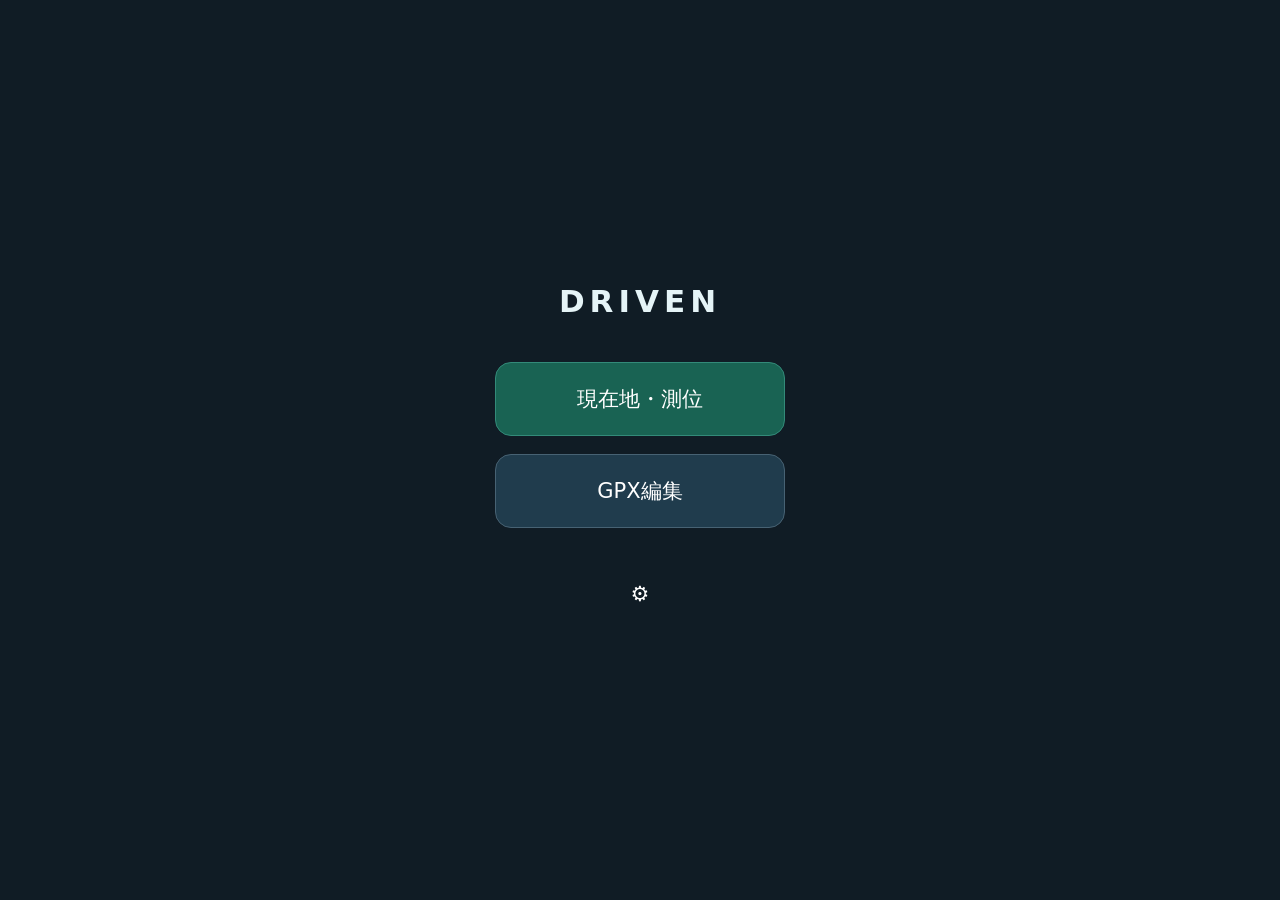
==== commit fc5de63c: "gps" ====
--- a/index.html
+++ b/index.html
@@ -1,4 +1,4 @@
-<!DOCTYPE html><html lang="ja"><head><meta charset="utf-8"><meta name="viewport" content="width=device-width,initial-scale=1,maximum-scale=1,user-scalable=no"><meta name="theme-color" content="#17384a" id="themeColor"><title>DRIVEN v0.9.0｜車・列車</title><link rel="manifest" href="./manifest.webmanifest"><link rel="icon" type="image/png" sizes="192x192" href="./icons/icon-192.png"><link rel="apple-touch-icon" href="./icons/icon-192.png"><meta name="application-name" content="DRIVEN"><meta name="apple-mobile-web-app-capable" content="yes"><meta name="apple-mobile-web-app-status-bar-style" content="black-translucent"><meta name="description" content="車・列車のGPS走行記録と軌跡比較"><style>
+<!DOCTYPE html><html lang="ja"><head><meta charset="utf-8"><meta name="viewport" content="width=device-width,initial-scale=1,maximum-scale=1,user-scalable=no"><meta name="theme-color" content="#17384a" id="themeColor"><title>DRIVEN v0.10.0｜車・列車</title><link rel="manifest" href="./manifest.webmanifest"><link rel="icon" type="image/png" sizes="192x192" href="./icons/icon-192.png"><link rel="apple-touch-icon" href="./icons/icon-192.png"><meta name="application-name" content="DRIVEN"><meta name="apple-mobile-web-app-capable" content="yes"><meta name="apple-mobile-web-app-status-bar-style" content="black-translucent"><meta name="description" content="車・列車のGPS走行記録と軌跡比較"><style>
 :root{color-scheme:dark;font-family:system-ui,-apple-system,'Noto Sans JP',sans-serif;background:#101a22;color:#eaf4f7}*{box-sizing:border-box}body{margin:0}header{background:#17384a;padding:12px 15px;display:flex;align-items:center;justify-content:space-between}h1{margin:0;font-size:22px;letter-spacing:2px}small,.muted{color:#a8bdc8}button,select,input{font:inherit}button{border:1px solid #537487;border-radius:10px;background:#244b60;color:white;padding:11px 13px;cursor:pointer}button:disabled{opacity:.4}button.primary{background:#157b63;border-color:#39ad91}button.danger{background:#8e3f42;border-color:#bf777a}button.secondary{background:#273b49}main{max-width:1000px;margin:auto;padding:12px;display:grid;gap:12px}.panel{background:#1b2a35;border:1px solid #334a58;border-radius:14px;padding:12px}.controls{display:flex;gap:8px;flex-wrap:wrap}.controls button{flex:1;min-width:95px}.stats{display:grid;grid-template-columns:repeat(4,minmax(0,1fr));gap:8px}.stat{background:#13212b;border-radius:10px;padding:10px 6px;text-align:center}.stat b{font-size:clamp(16px,3.8vw,27px);display:block;font-variant-numeric:tabular-nums}.stat span{font-size:11px;color:#b5cbd6}.status{font-size:13px;line-height:1.6;white-space:pre-wrap}.mapbox{height:min(58vh,510px);min-height:290px;position:relative;overflow:hidden;border-radius:12px;background:#dbe3e3;touch-action:none}canvas{width:100%;height:100%;display:block}.maptools{position:absolute;right:10px;top:10px;display:grid;gap:6px}.maptools button{padding:7px 10px;background:#17384ae8}.mapnote{position:absolute;left:8px;bottom:8px;background:#17384ad9;color:#fff;padding:5px 8px;font-size:11px;border-radius:6px;max-width:80%}.row{display:flex;gap:8px;align-items:center;flex-wrap:wrap}.row>*{flex:1}select,input[type=text]{background:#10212d;color:white;border:1px solid #567184;padding:10px;border-radius:8px;min-width:0}label{font-size:13px;color:#b8d0db}details summary{cursor:pointer;padding:8px 0}.hint{font-size:12px;line-height:1.65;color:#b8cbd4}a{color:#8bd8ff}@media(max-width:530px){.stats{grid-template-columns:repeat(2,1fr)}header h1{font-size:20px}.mapbox{height:46vh;min-height:270px}}
 .trip-list{display:grid;gap:7px;margin:10px 0}.trip-choice{display:flex;align-items:center;gap:10px;padding:11px;background:#132530;border:1px solid #385260;border-radius:10px;color:#f1f6f8;font-size:14px;cursor:pointer}.trip-choice input{width:21px;height:21px;accent-color:#42b6e5;flex:none}.trip-choice .trip-title{flex:1;min-width:0;overflow-wrap:anywhere}.trip-choice .trip-meta{font-size:11px;color:#a9c1cd}.trip-swatch{height:17px;width:6px;border-radius:4px;flex:none}.trip-choice:has(input:not(:checked)){opacity:.68}.trip-actions{display:flex;gap:8px;flex-wrap:wrap}.trip-actions button{flex:1} </style><style>:root{--driven-accent:#a3333b;--driven-header:#46232b}header{background:var(--driven-header)}button.primary{background:var(--driven-accent);border-color:var(--driven-accent)}.trip-choice input{accent-color:var(--driven-accent)}.mode-tag{font-size:12px;font-weight:700;letter-spacing:.1em;padding:5px 9px;border-radius:8px;border:1px solid var(--driven-accent);color:#fff}.panel:first-of-type{border-top:3px solid var(--driven-accent)}.trip-choice:has(input:checked){border-color:var(--driven-accent)}header h1{letter-spacing:.03em}</style><style>
 .print-grid{display:grid;grid-template-columns:repeat(2,minmax(0,1fr));gap:10px}.print-grid label{display:grid;gap:5px}.print-grid select{background:#10212d;color:#fff;border:1px solid #567184;border-radius:8px;padding:9px;width:100%}@media(max-width:560px){.print-grid{grid-template-columns:1fr}}
@@ -61,7 +61,7 @@
 .version-update{margin-left:auto;background:transparent;border:1px solid #647985;border-radius:8px;color:#dce6eb;font-size:11px;line-height:1.1;font-weight:500;min-height:28px;min-width:74px;padding:6px 8px;white-space:nowrap}
 .version-update:disabled{opacity:.65}
 @media(max-width:480px){header.driven-header{display:grid;grid-template-columns:minmax(0,1fr) auto;gap:7px}header.driven-header h1{grid-row:1;grid-column:1;min-width:0}header.driven-header .version-update{grid-row:1;grid-column:2;justify-self:end}header.driven-header .mode-switch{grid-row:2;grid-column:1 / -1;width:100%}header.driven-header .mode-switch button{flex:1}}
-</style><link rel="stylesheet" href="./workspace.css"></head><body><header class="driven-header"><h1 id="appTitle">DRIVEN <small>v0.7</small></h1><nav class="mode-switch" aria-label="走行モードの切り替え"><button id="carMode" type="button">クルマ</button><button id="trainMode" type="button">列車</button><button id="surveyTab" type="button">測位</button><button id="manageTab" type="button">管理・説明</button></nav><button id="versionUpdate" type="button" class="version-update" aria-label="更新して再起動" title="更新して再起動">Ver.0.9.0</button></header><main>
+</style><link rel="stylesheet" href="./workspace.css"><link rel="stylesheet" href="./compact.css"></head><body><header class="driven-header"><h1 id="appTitle">DRIVEN <small>v0.7</small></h1><nav class="mode-switch" aria-label="走行モードの切り替え"><button id="carMode" type="button">クルマ</button><button id="trainMode" type="button">列車</button><button id="surveyTab" type="button">測位</button><button id="manageTab" type="button">管理・説明</button></nav><button id="versionUpdate" type="button" class="version-update" aria-label="更新して再起動" title="更新して再起動">Ver.0.10.0</button></header><main>
 <section class="panel map-panel" aria-label="走行地図">
   <div class="mapbox" id="map">
     <canvas id="canvas" aria-label="GPS走行軌跡の地図"></canvas>
@@ -140,16 +140,18 @@
 </main><script>
 'use strict';
 function isTrackBreak(ps,i){if(i===0)return true;const a=ps[i-1],b=ps[i];if(b.breakBefore)return true;let limit=30;try{const v=Number(localStorage.getItem('DRIVEN_GAP_SECONDS')||30);if(Number.isFinite(v)&&v>=5)limit=v;}catch(e){}return Number.isFinite(a.t)&&Number.isFinite(b.t)&&(b.t-a.t>limit*1000||b.t<a.t);}
+// Copy legacy collections once. Never delete or overwrite the old stores.
+try{if(localStorage.getItem('DRIVEN_TRIPS_v10')===null){const combined=[],ids=new Set();for(const [k,kind] of [['DRIVEN_TRIPS_v01','car'],['DRIVEN_TRAIN_TRIPS_v04','train']]){const rows=JSON.parse(localStorage.getItem(k)||'[]');if(!Array.isArray(rows))throw Error('旧保存データが配列ではありません');for(const row of rows){let id=row.id;if(ids.has(id))id=kind+'_'+id;ids.add(id);combined.push({...row,id,legacyId:row.id,kind:row.kind||kind});}}for(const item of combined){const sourceId=item.processing?.sourceId;if(sourceId){const source=combined.find(t=>t.kind===item.kind&&t.legacyId===sourceId);if(source&&source.id!==sourceId)item.processing={...item.processing,legacySourceId:sourceId,sourceId:source.id};}}localStorage.setItem('DRIVEN_TRIPS_v10',JSON.stringify(combined));}}catch(e){window.DRIVEN_MIGRATION_WARNING='旧記録を統合できません：'+e.message;}
 const DRIVEN_MODE=(location.hash.toLowerCase()==='#train')?'train':'car';
 const DRIVEN_LABEL=DRIVEN_MODE==='train'?'TRAIN DRIVEN':'CAR DRIVEN';
-const DRIVEN_STORE_KEY=DRIVEN_MODE==='train'?'DRIVEN_TRAIN_TRIPS_v04':'DRIVEN_TRIPS_v01';
-const DRIVEN_RECOVERY_KEY=DRIVEN_MODE==='train'?'DRIVEN_TRAIN_RECOVERY_v04':'DRIVEN_RECOVERY';
+const DRIVEN_STORE_KEY='DRIVEN_TRIPS_v10';
+const DRIVEN_RECOVERY_KEY='DRIVEN_RECOVERY_v10';
 const MODE_THEME=DRIVEN_MODE==='train'?{accent:'#a3333b',header:'#46232b',symbol:'🚆',name:'列車',hint:'例：智頭線 上り',usage:'鉄道走行'}:{accent:'#216d90',header:'#17384a',symbol:'🚙',name:'車',hint:'例：休日のドライブ',usage:'自動車走行'};
 document.documentElement.style.setProperty('--driven-accent',MODE_THEME.accent);
 document.documentElement.style.setProperty('--driven-header',MODE_THEME.header);
 document.getElementById('themeColor').setAttribute('content',MODE_THEME.header);
 document.getElementById('appTitle').textContent=MODE_THEME.symbol+' '+DRIVEN_LABEL;
-document.title='DRIVEN v0.9.0｜'+MODE_THEME.name;
+document.title='DRIVEN v0.10.0｜'+MODE_THEME.name;
 document.getElementById('modeHint').textContent=MODE_THEME.usage+'のGPS記録・比較。車と列車の記録は分離して保存します。';
 document.getElementById('tripName').placeholder=MODE_THEME.hint;
 for(const [mode,id] of [['car','carMode'],['train','trainMode']]){
@@ -190,7 +192,7 @@
 function speedSVG(ps,W,H){if(ps.length<2)return '<p>速度グラフ用データがありません</p>';let t0=Number(ps[0].t),t1=Number(ps[ps.length-1].t);if(!Number.isFinite(t0)||!Number.isFinite(t1)||t1<=t0)return '<p>有効な時刻がありません</p>';let v=ps.map((p,i)=>{if(i>0&&isTrackBreak(ps,i))return null;if(Number.isFinite(p.speed)&&p.speed>=0)return p.speed*3.6;if(i===0)return 0;if(p.breakBefore)return null;let dt=(p.t-ps[i-1].t)/1000;if(dt<=0||dt>30)return null;let kmh=meters(ps[i-1],p)/dt*3.6;return kmh<300?kmh:null});let ymax=Math.max(20,Math.ceil(Math.max(0,...v.filter(Number.isFinite))/20)*20),left=46,right=12,top=20,bottom=36,pw=W-left-right,ph=H-top-bottom;let path='',open=false;for(let i=0;i<ps.length;i++){let yv=v[i];if(!Number.isFinite(yv)){open=false;continue}let x=left+((ps[i].t-t0)/(t1-t0))*pw,y=top+ph-Math.min(yv,ymax)/ymax*ph;path+=(open?'L':'M')+x.toFixed(1)+','+y.toFixed(1)+' ';open=true}let grid='';for(let j=0;j<=4;j++){let y=top+ph*j/4;grid+=`<line x1="${left}" x2="${W-right}" y1="${y}" y2="${y}" stroke="#ddd"/><text x="${left-7}" y="${y+4}" text-anchor="end" font-size="12" fill="#333">${Math.round(ymax*(4-j)/4)}</text>`}let minutes=(t1-t0)/60000,timeScale=minutes<2?60:1,timeUnit=minutes<2?'秒':'分';for(let j=0;j<=4;j++){let x=left+pw*j/4;grid+=`<text x="${x}" y="${H-12}" text-anchor="middle" font-size="12" fill="#333">${(minutes*timeScale*j/4).toFixed(0)}</text>`}return `<svg xmlns="http://www.w3.org/2000/svg" viewBox="0 0 ${W} ${H}" width="100%" role="img" aria-label="速度グラフ"><rect width="${W}" height="${H}" fill="white"/>${grid}<path d="${path}" stroke="#222" stroke-width="1.8" fill="none"/><text x="5" y="12" font-size="12">km/h</text><text x="${W-right}" y="${H-3}" font-size="11" text-anchor="end">経過時間（${timeUnit}）</text></svg>`}
 window.DRIVEN_RENDERERS={mapSVG,speedSVG};
 })();
-</script><script src="./workspace.js"></script><script src="./recorder.js"></script><script id="pwaLoader">
+</script><script src="./workspace.js"></script><script src="./recorder.js"></script><script src="./compact.js"></script><script id="pwaLoader">
 (()=>{
   'use strict';
   const btn=document.getElementById('versionUpdate');
--- a/compact.css
+++ b/compact.css
@@ -0,0 +1,2 @@
+:root{color-scheme:dark;--compact-accent:#51bca5;--compact-bg:#101c25}html,body{margin:0;width:100%;height:100%;overflow:hidden;overscroll-behavior:none}body{background:var(--compact-bg)}body>.driven-header,body>main{display:none!important}#compactApp{height:100vh;height:100dvh;display:grid;grid-template-rows:48px minmax(0,1fr);padding:env(safe-area-inset-top) env(safe-area-inset-right) env(safe-area-inset-bottom) env(safe-area-inset-left);max-width:1100px;margin:0 auto;box-sizing:border-box;overflow:hidden}#compactApp.home{grid-template-rows:1fr}#compactHeader{display:flex;align-items:center;justify-content:space-between;padding:4px 8px;background:#173442;gap:8px}#compactHeader strong{font-size:16px}#compactHeader button{padding:6px 12px;min-height:38px;border-color:transparent;background:transparent;font-size:15px}#compactHeader .right-tools{display:flex;gap:3px}#homeView{display:flex;align-items:center;justify-content:center;flex-direction:column;gap:18px;padding:24px}#homeView h1{font-size:31px;letter-spacing:5px;margin:0 0 25px;color:#e5f4f7}#homeView .home-entry{width:min(290px,88%);padding:22px 12px;font-size:21px;border:1px solid #476273;background:#203c4d;border-radius:16px}#homeView .home-entry.primary{border-color:#338a79;background:#196353}#homeView .home-settings{margin-top:25px;padding:10px 18px;font-size:21px;background:transparent;border-color:transparent}#liveView,#editorView{min-height:0;overflow:hidden;display:grid;gap:0}#liveView{grid-template-rows:35px minmax(0,1fr) 26px 57px}#editorView{grid-template-rows:38px minmax(0,1fr) minmax(75px,18dvh) 59px}#liveReadout{display:flex;align-items:center;justify-content:space-around;font-size:15px;font-variant-numeric:tabular-nums;padding:3px 10px;background:#162a36}#liveReadout .poor{color:#ffcf76}#captureInfo{font-size:12px;display:flex;align-items:center;justify-content:space-between;gap:8px;padding:3px 12px;white-space:nowrap;overflow:hidden;background:#152936}#liveMapSlot,#editorMapSlot{position:relative;min-height:0;overflow:hidden}#compactApp .map-panel{height:100%;padding:0;border:0;border-radius:0;display:block;background:#dfe4e5}#compactApp .mapbox{height:100%!important;min-height:0!important;border-radius:0}#compactApp .map-panel>.controls{display:none}#compactApp canvas{position:absolute;inset:0;width:100%;height:100%}#compactApp .maptools{right:9px;top:9px;gap:7px}#compactApp .maptools button{font-size:15px;min-width:40px;min-height:38px;padding:6px 10px;background:#183a4cdd}#compactApp .mapnote{font-size:9px;max-width:78%;padding:3px 5px;border-radius:3px;bottom:5px;left:5px}#liveActions,#editActions{display:flex;align-items:center;justify-content:space-evenly;gap:7px;padding:7px;background:#162c39;min-width:0}#liveActions button,#editActions button{flex:1;min-width:0;white-space:nowrap;padding:10px 5px;font-size:14px;min-height:42px}#fileBar{display:flex;align-items:center;justify-content:space-between;min-width:0;gap:8px;padding:3px 9px;background:#182d39}#fileBar button{max-width:100%;min-width:0;white-space:nowrap;text-overflow:ellipsis;overflow:hidden;font-size:13px;padding:6px 12px;border-color:transparent;background:transparent}#editHint{font-size:11px;color:#b5ced6;white-space:nowrap}#editorView #speedGraph{min-height:0;overflow:hidden;padding:0;background:white}#editorView #speedGraph svg{width:100%;height:100%;display:block;border-radius:0}#editorView #speedGraph:empty{background:#142630}#editorView.range-active{grid-template-rows:38px minmax(0,1fr) minmax(75px,18dvh) 59px}button:focus-visible{outline:2px solid #7fe8d0;outline-offset:2px}.sheet{padding:0;border:1px solid #466472;border-radius:16px;background:#172a37;color:#e8f3f7;width:min(94vw,680px);max-width:94vw;max-height:90vh;max-height:90dvh;overflow:hidden;box-shadow:0 15px 60px #0009}.sheet[open]{display:flex;flex-direction:column}.sheet::backdrop{background:#07111bb3}.sheet-head{display:flex;align-items:center;justify-content:space-between;min-height:48px;padding:7px 12px;border-bottom:1px solid #3b5262;flex-shrink:0;background:#203a4b}.sheet-head h2{font-size:17px;margin:0}.sheet-head button{padding:6px 12px;min-height:34px;background:transparent}.sheet-body{min-height:0;overflow:auto;overscroll-behavior:contain;padding:14px;touch-action:pan-y;scrollbar-gutter:stable}.sheet-body.has-grip{padding-right:39px}.sheet-body label{display:block;margin:10px 0}.sheet-body input:not([type=checkbox]),.sheet-body textarea,.sheet-body select{width:100%;max-width:100%;min-height:41px;background:#10212d;color:#edf6f8;border:1px solid #526c7c;border-radius:8px;padding:9px;font:inherit;margin-top:5px}.sheet-body textarea{height:80px;resize:vertical}.sheet-body p,.sheet-body pre{font-size:13px;line-height:1.6;white-space:pre-wrap;overflow-wrap:anywhere}.sheet-body .controls{display:flex;flex-wrap:wrap;gap:7px;margin:8px 0}.sheet-body .controls button{flex:1;min-width:90px;font-size:13px}.sheet-body .panel{padding:0;border:0;background:transparent}.sheet-body summary{padding:12px 0;cursor:pointer}.sheet-body .menu-body{gap:8px}.sheet-body .print-grid{grid-template-columns:1fr}.sheet-body .block-label{margin:8px 0}.sheet-body .trip-choice{gap:8px;padding:12px 8px;min-width:0}.sheet-body .trip-choice input{width:21px!important;min-height:21px!important;margin:0}.sheet-body .trip-meta{white-space:nowrap}.sheet-body .trip-title{font-size:13px}.sheet-body .trip-choice .kind-chip{font-size:10px;color:#acc5cf}.scroll-grip{position:absolute;right:2px;top:55px;bottom:6px;width:28px;border-radius:12px;background:#53717c55;touch-action:none;cursor:ns-resize;display:flex;align-items:center;justify-content:center;color:#a8ced8;font-size:21px;user-select:none;z-index:2}.scroll-grip[hidden]{display:none}.sheet-body #status,.sheet-body #overlayInfo{display:none}.sheet-body .mini-note{font-size:11px;color:#9eb8c5}#toast{position:fixed;bottom:max(75px,calc(env(safe-area-inset-bottom) + 68px));left:50%;transform:translateX(-50%);max-width:min(90vw,500px);background:#08141fea;border:1px solid #637e8f;border-radius:10px;padding:10px 14px;color:#eff9ff;font-size:13px;z-index:1000;pointer-events:none;white-space:pre-line}#pointSummary{font-size:13px;min-height:24px}.small-grid{display:grid;grid-template-columns:1fr 1fr;gap:8px}.small-grid label{margin:0}.sheet .compact-buttons{display:grid;grid-template-columns:1fr 1fr;gap:8px;margin:10px 0}#backgroundCanvas{pointer-events:none}#liveHold{font-size:10px;color:#9dbdc7;white-space:nowrap}.sheet-body .workspace-panel h2{display:none}#dataCounter{font-size:12px;color:#aac4d0;margin:9px 0}@media(max-height:520px){#compactApp{grid-template-rows:42px minmax(0,1fr)}#liveView{grid-template-rows:29px minmax(0,1fr) 22px 48px}#editorView{grid-template-rows:30px minmax(0,1fr) 70px 48px}#liveActions,#editActions{padding:3px 7px}#homeView{gap:12px}#homeView h1{margin-bottom:10px}#homeView .home-entry{padding:15px}#homeView .home-settings{margin-top:7px}.sheet{max-height:94dvh}}[hidden]{display:none!important}
+#compactApp .mapbox{max-height:none!important}.sheet .trip-list{max-height:none;overflow:visible}
